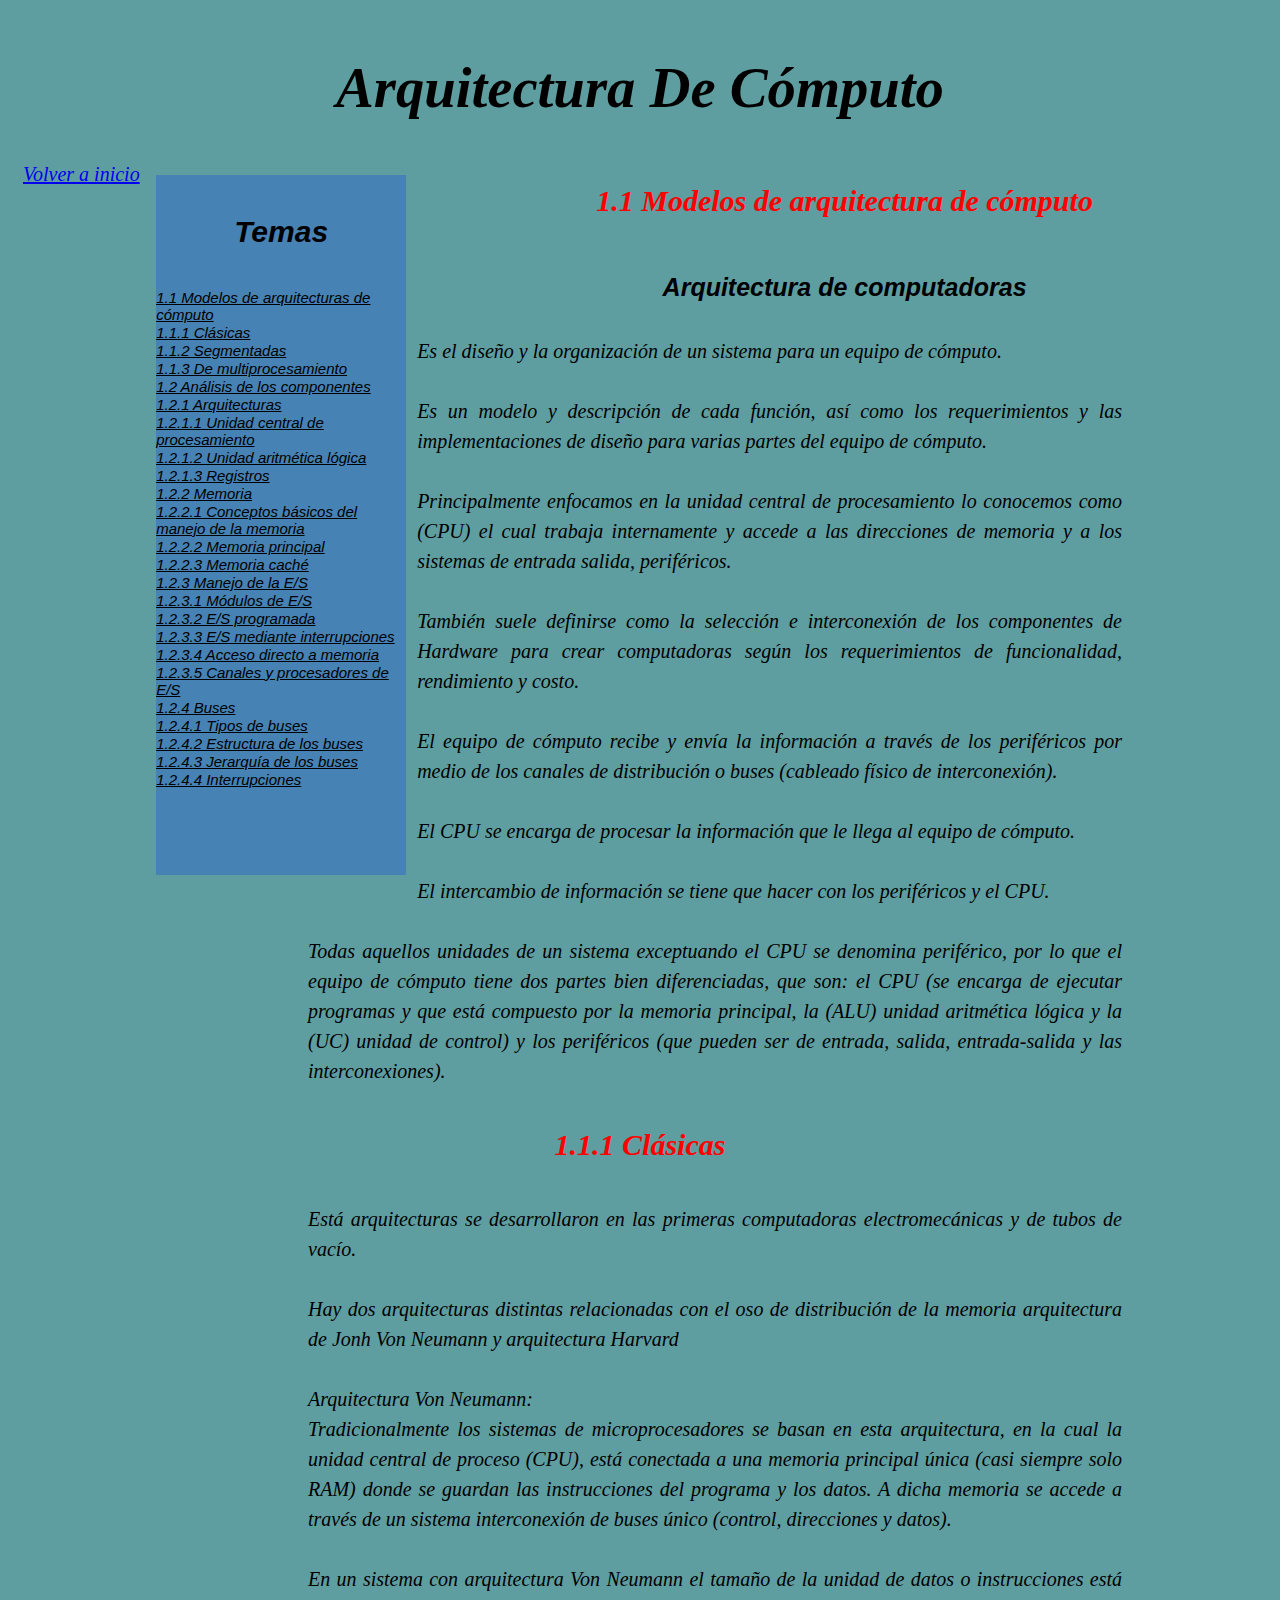
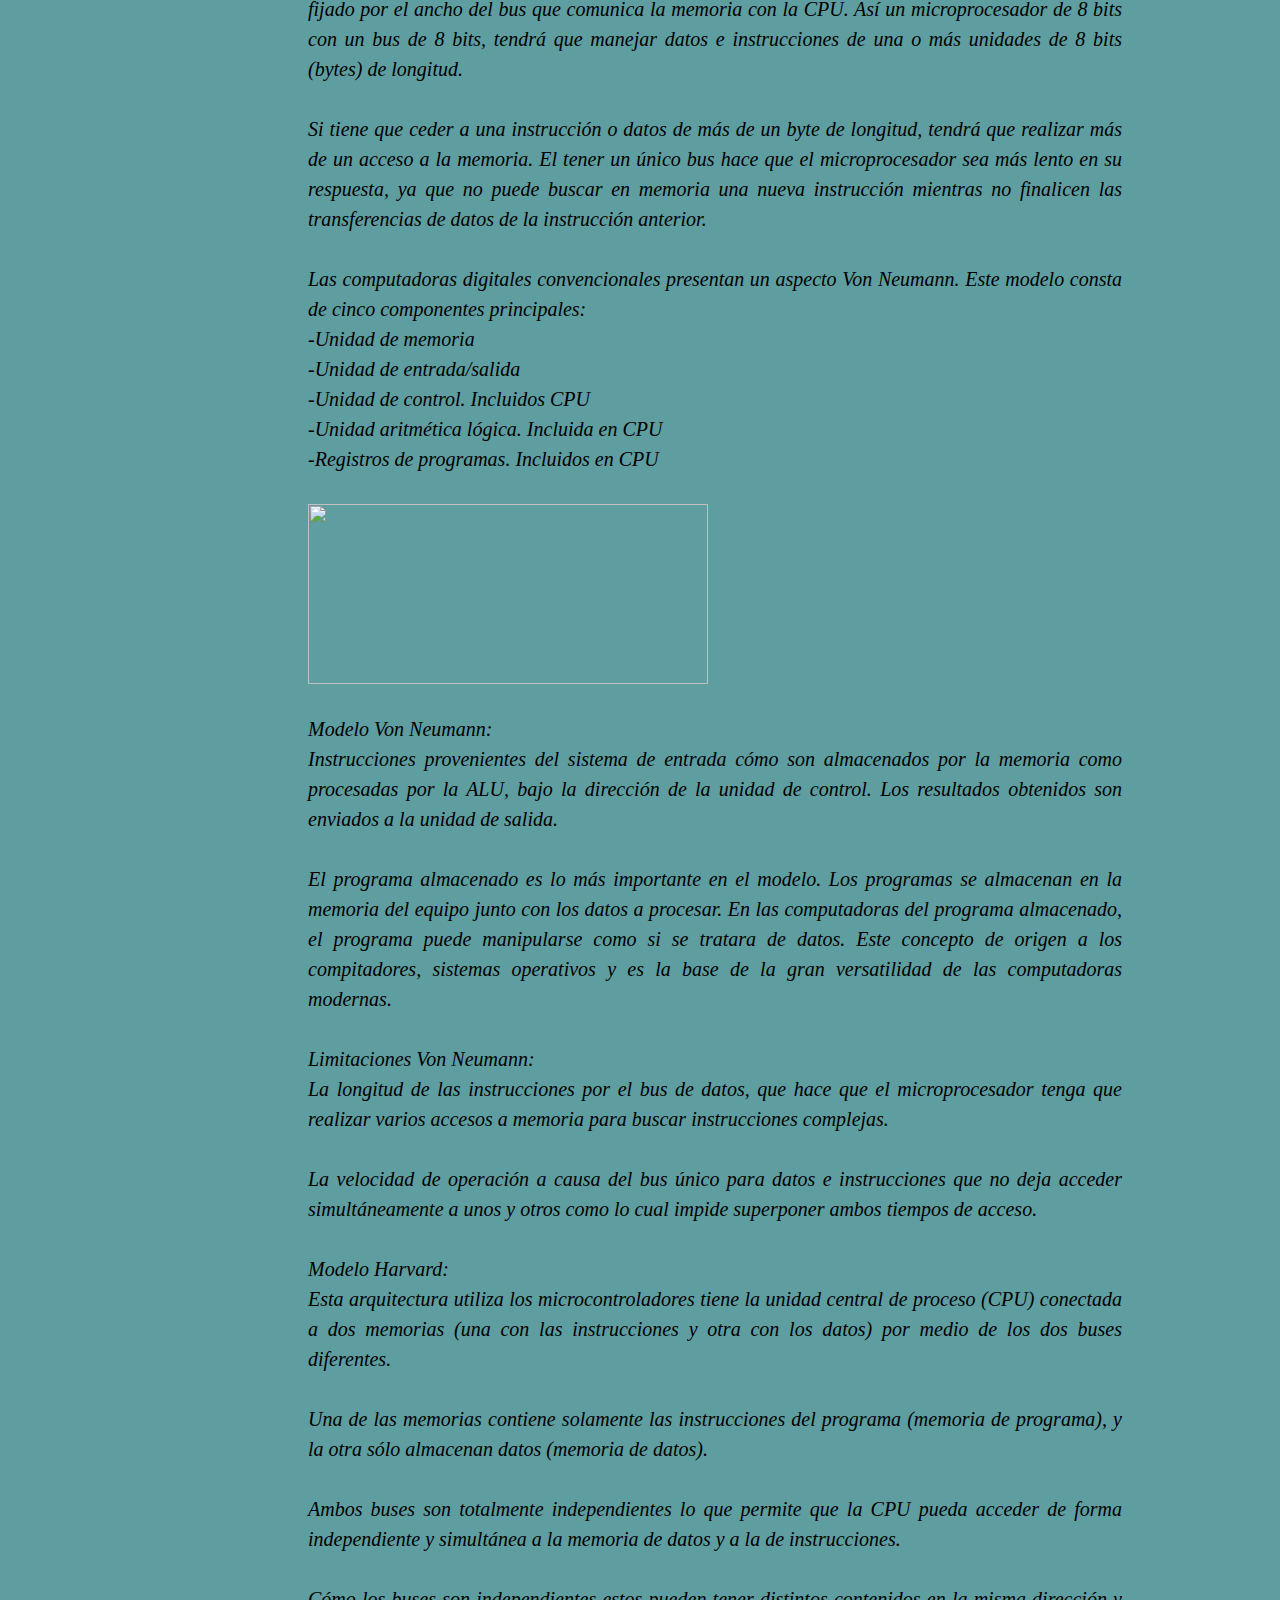
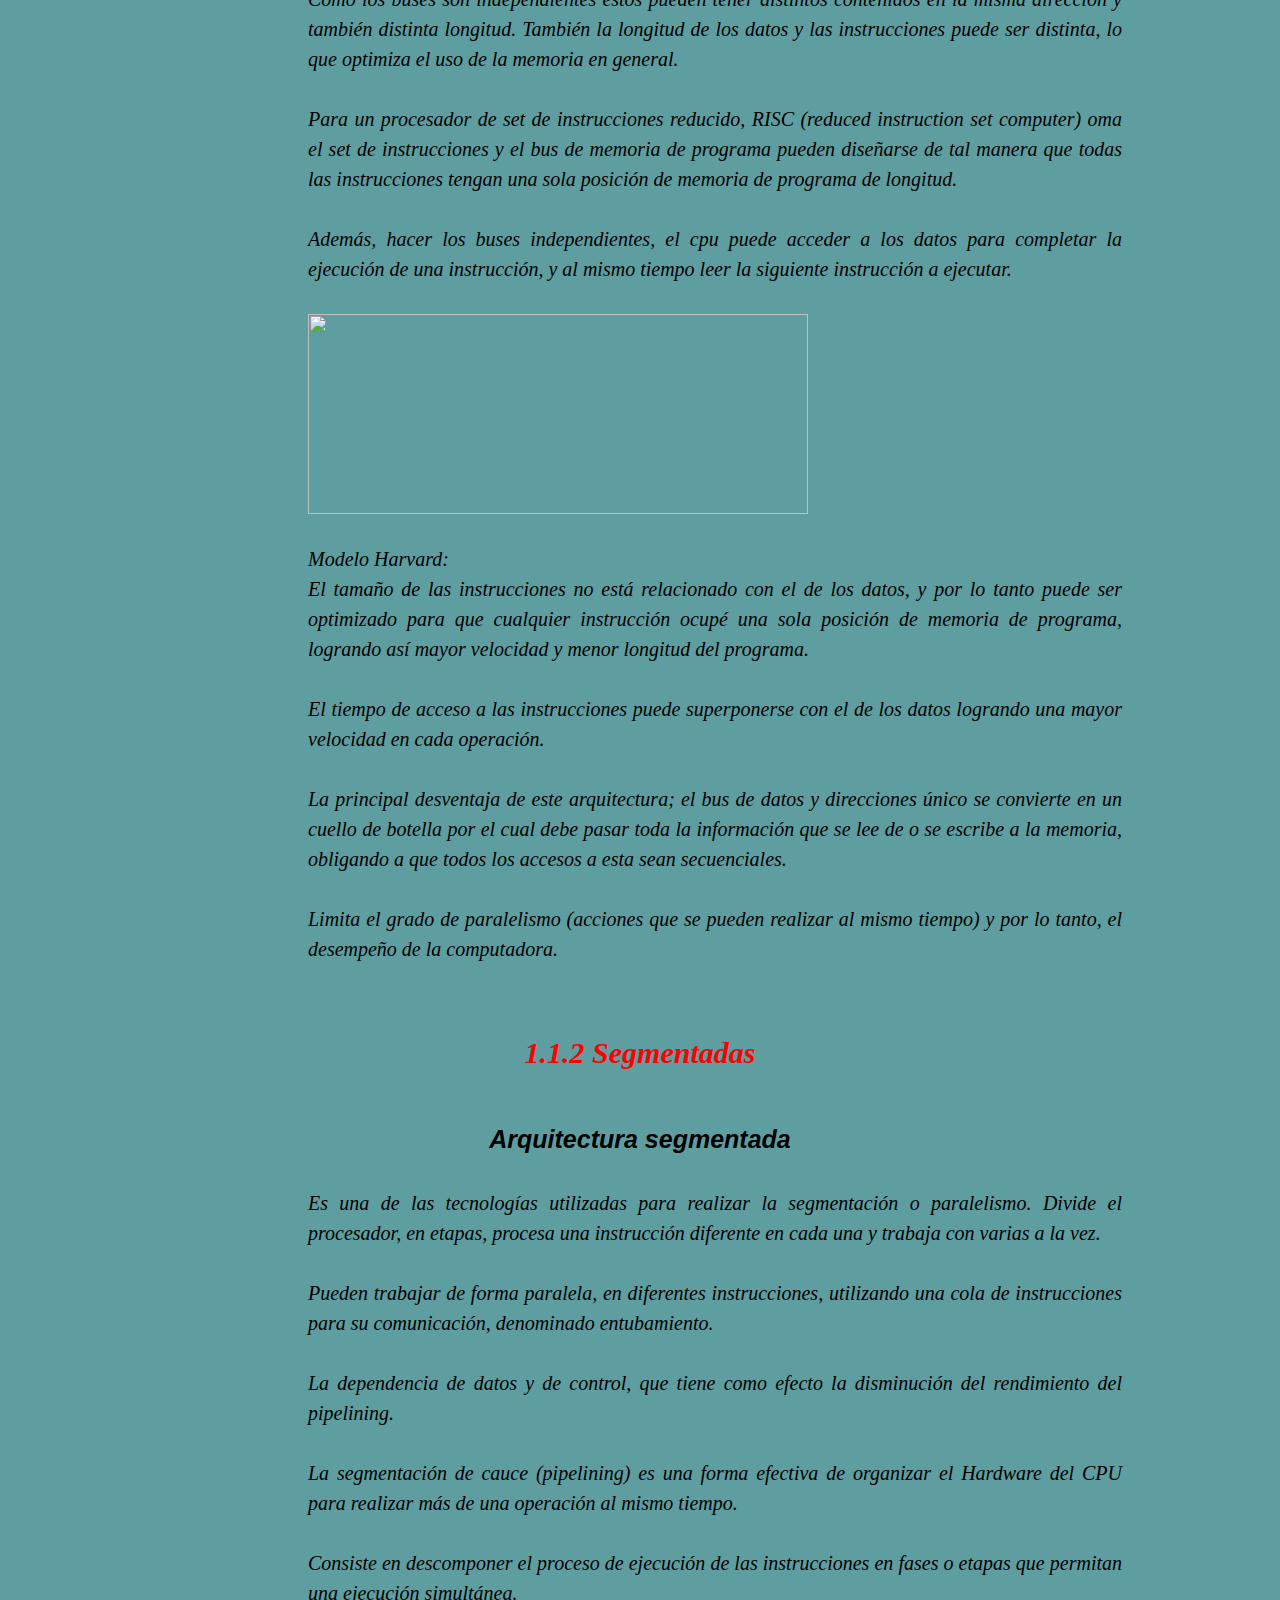
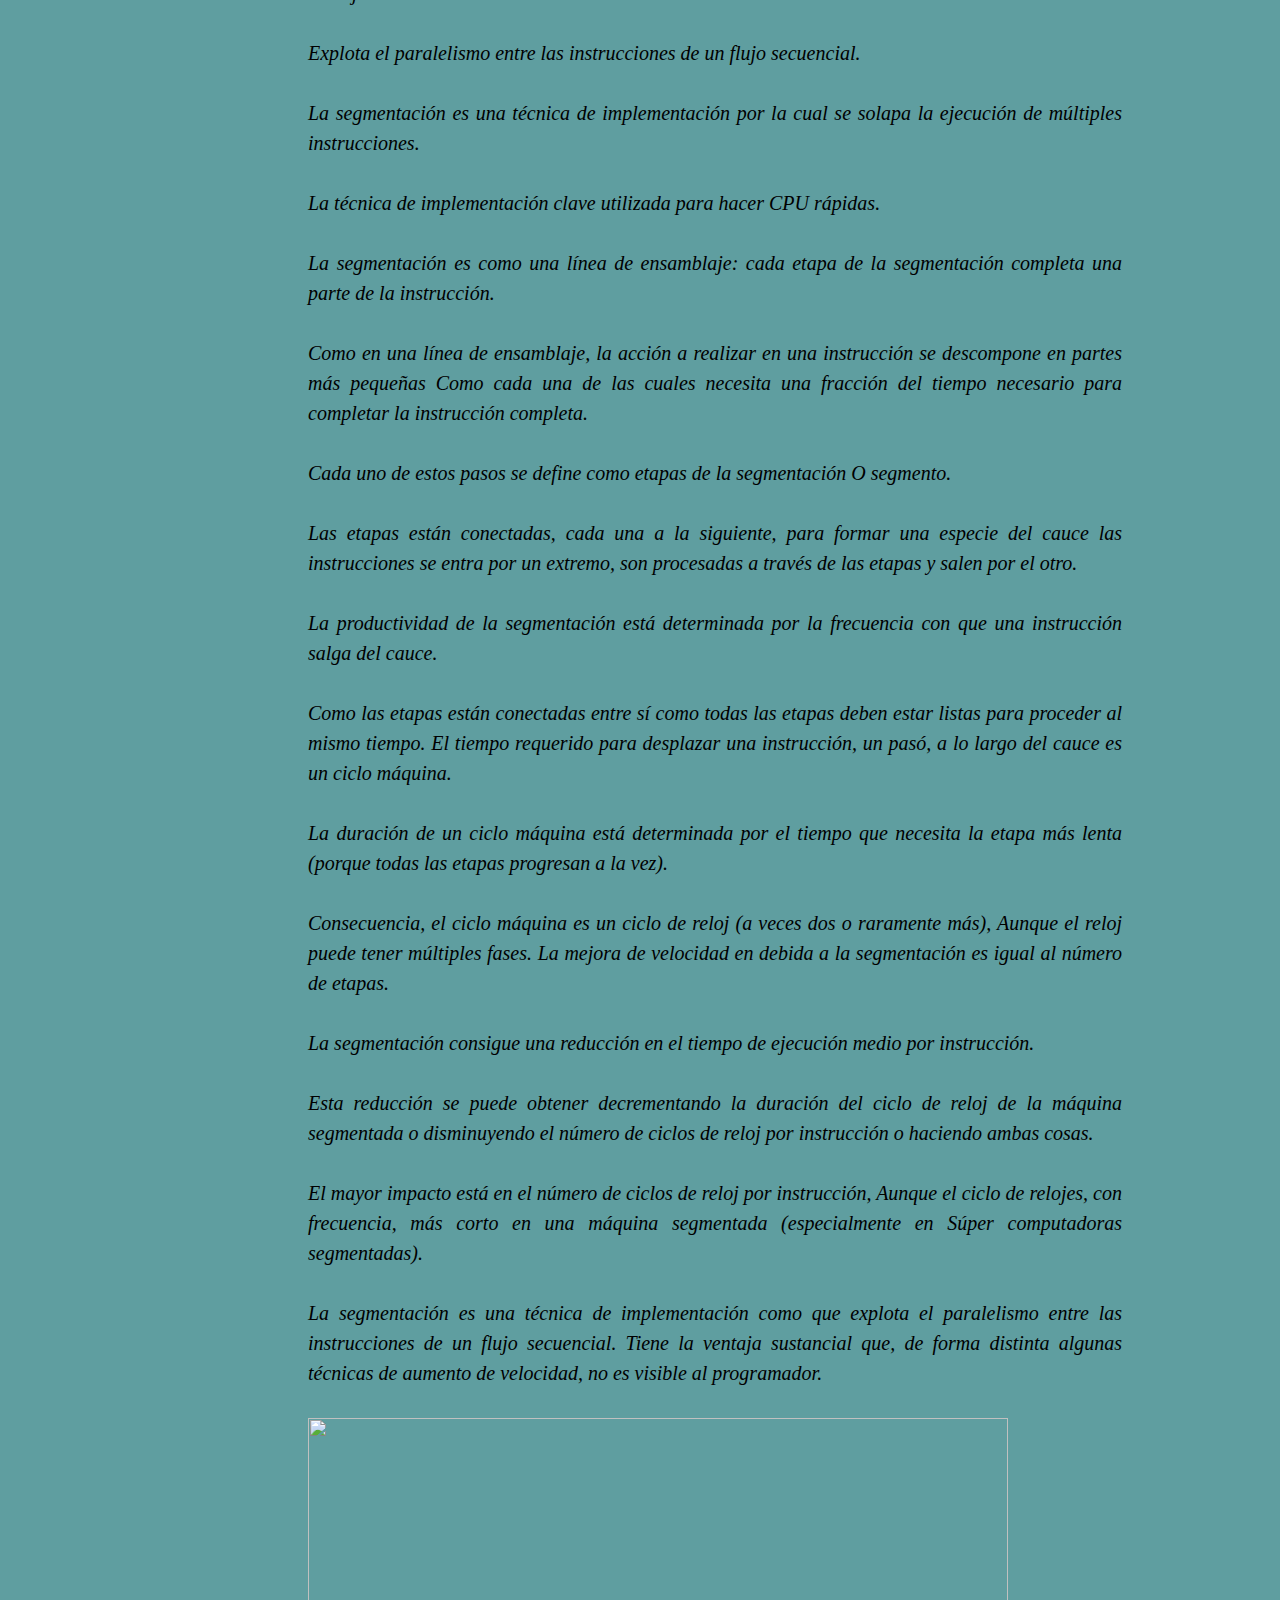
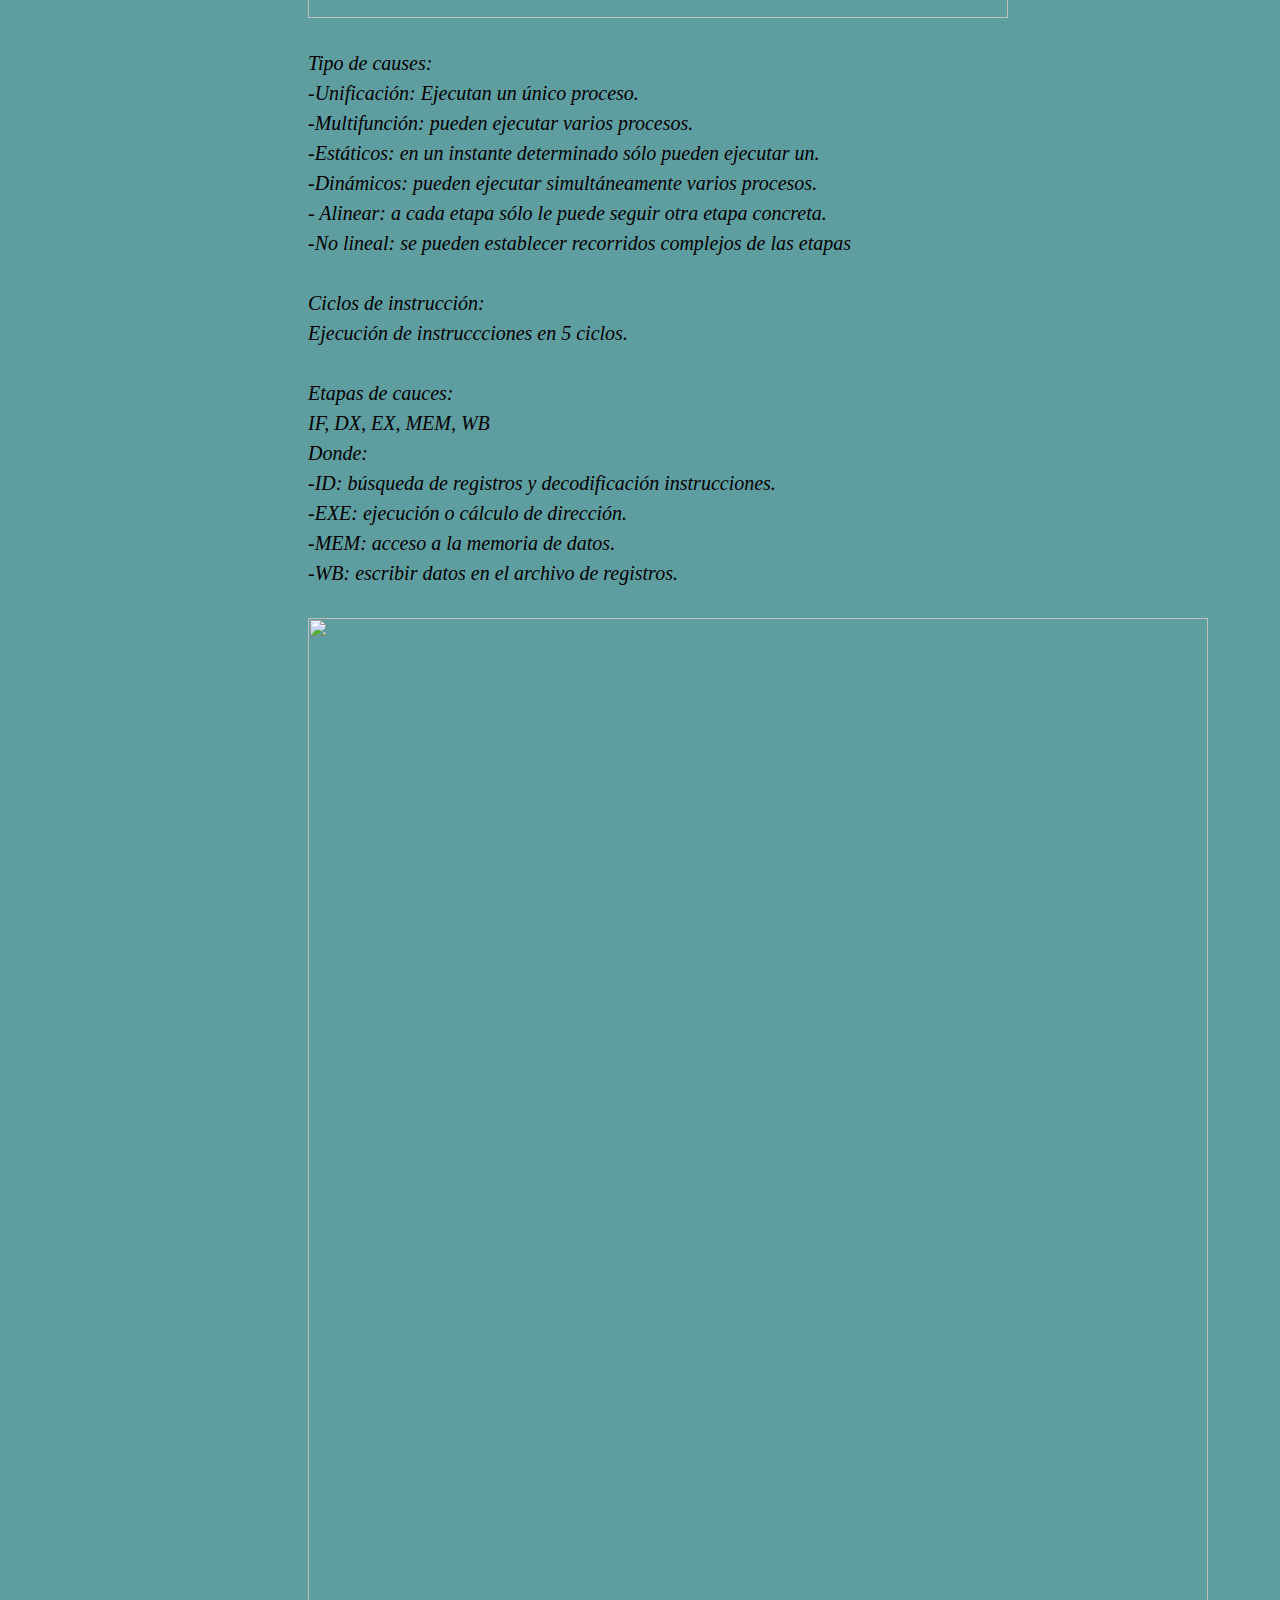
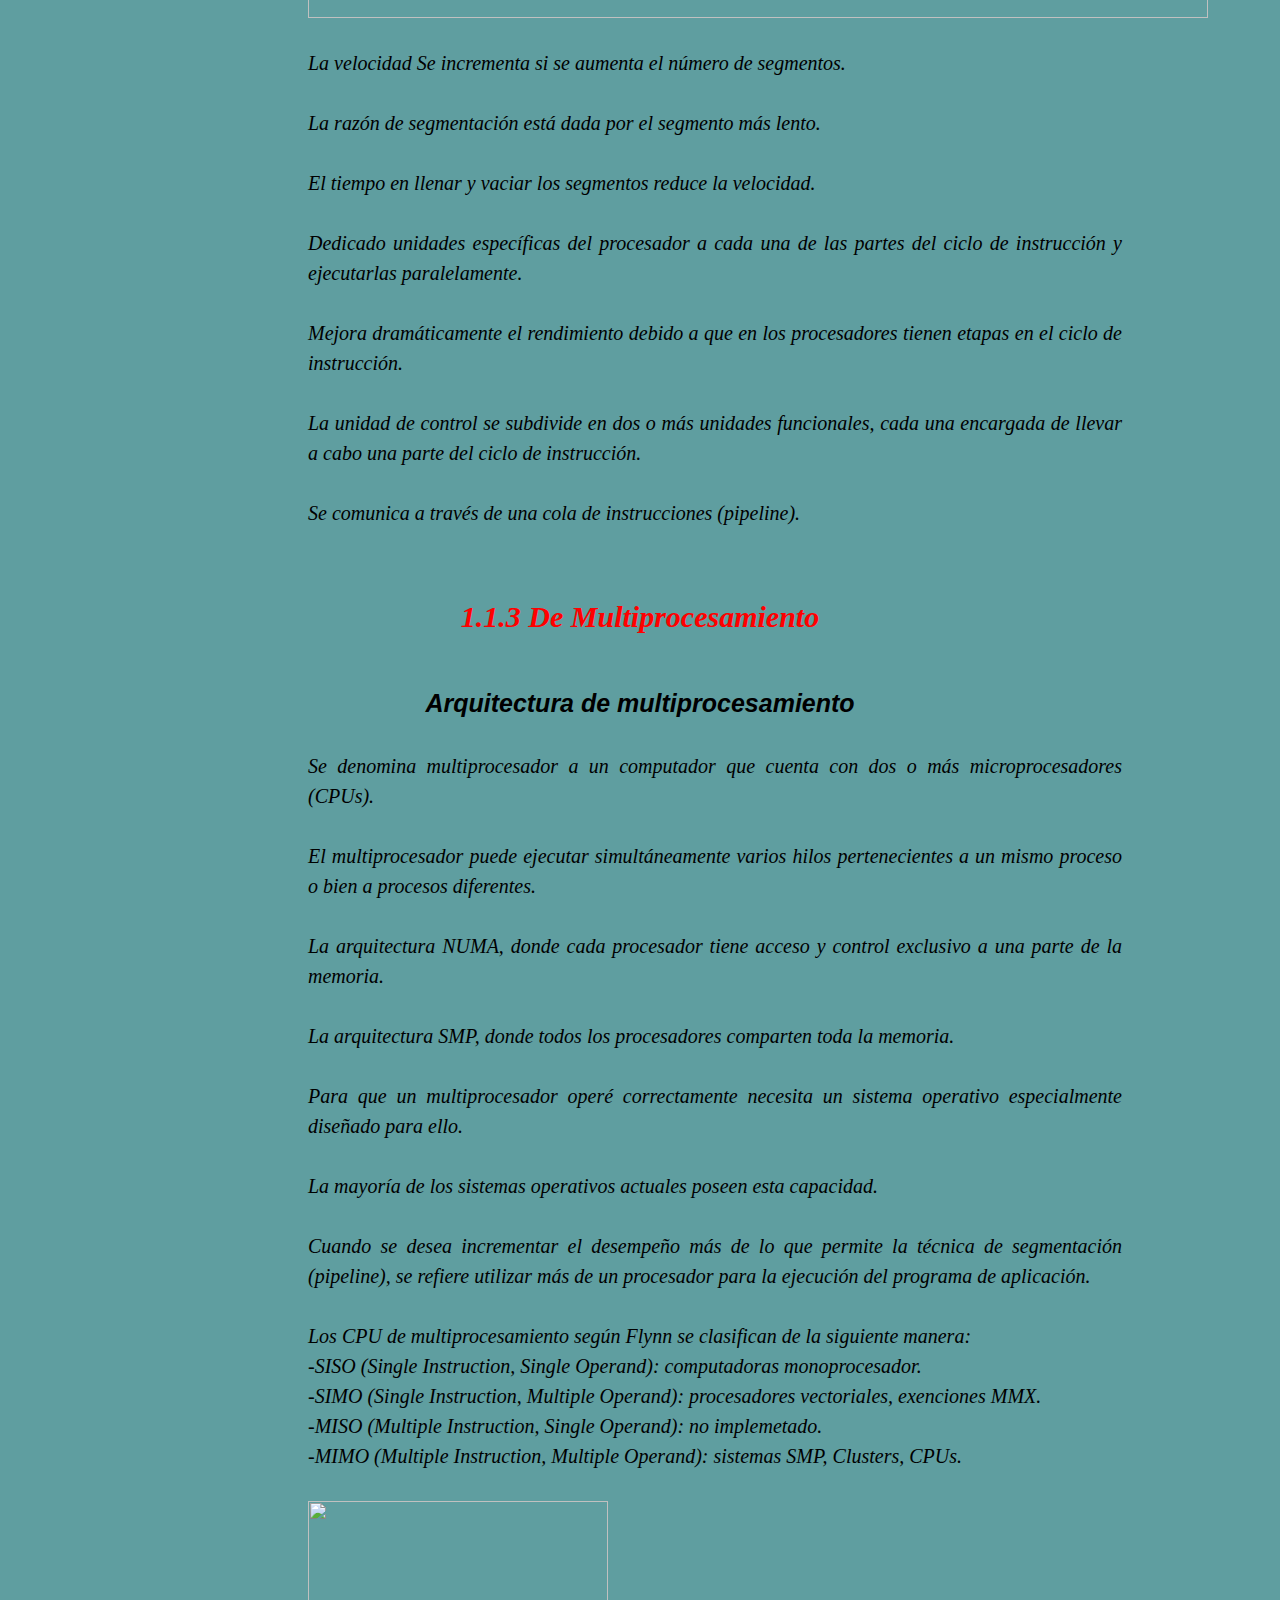
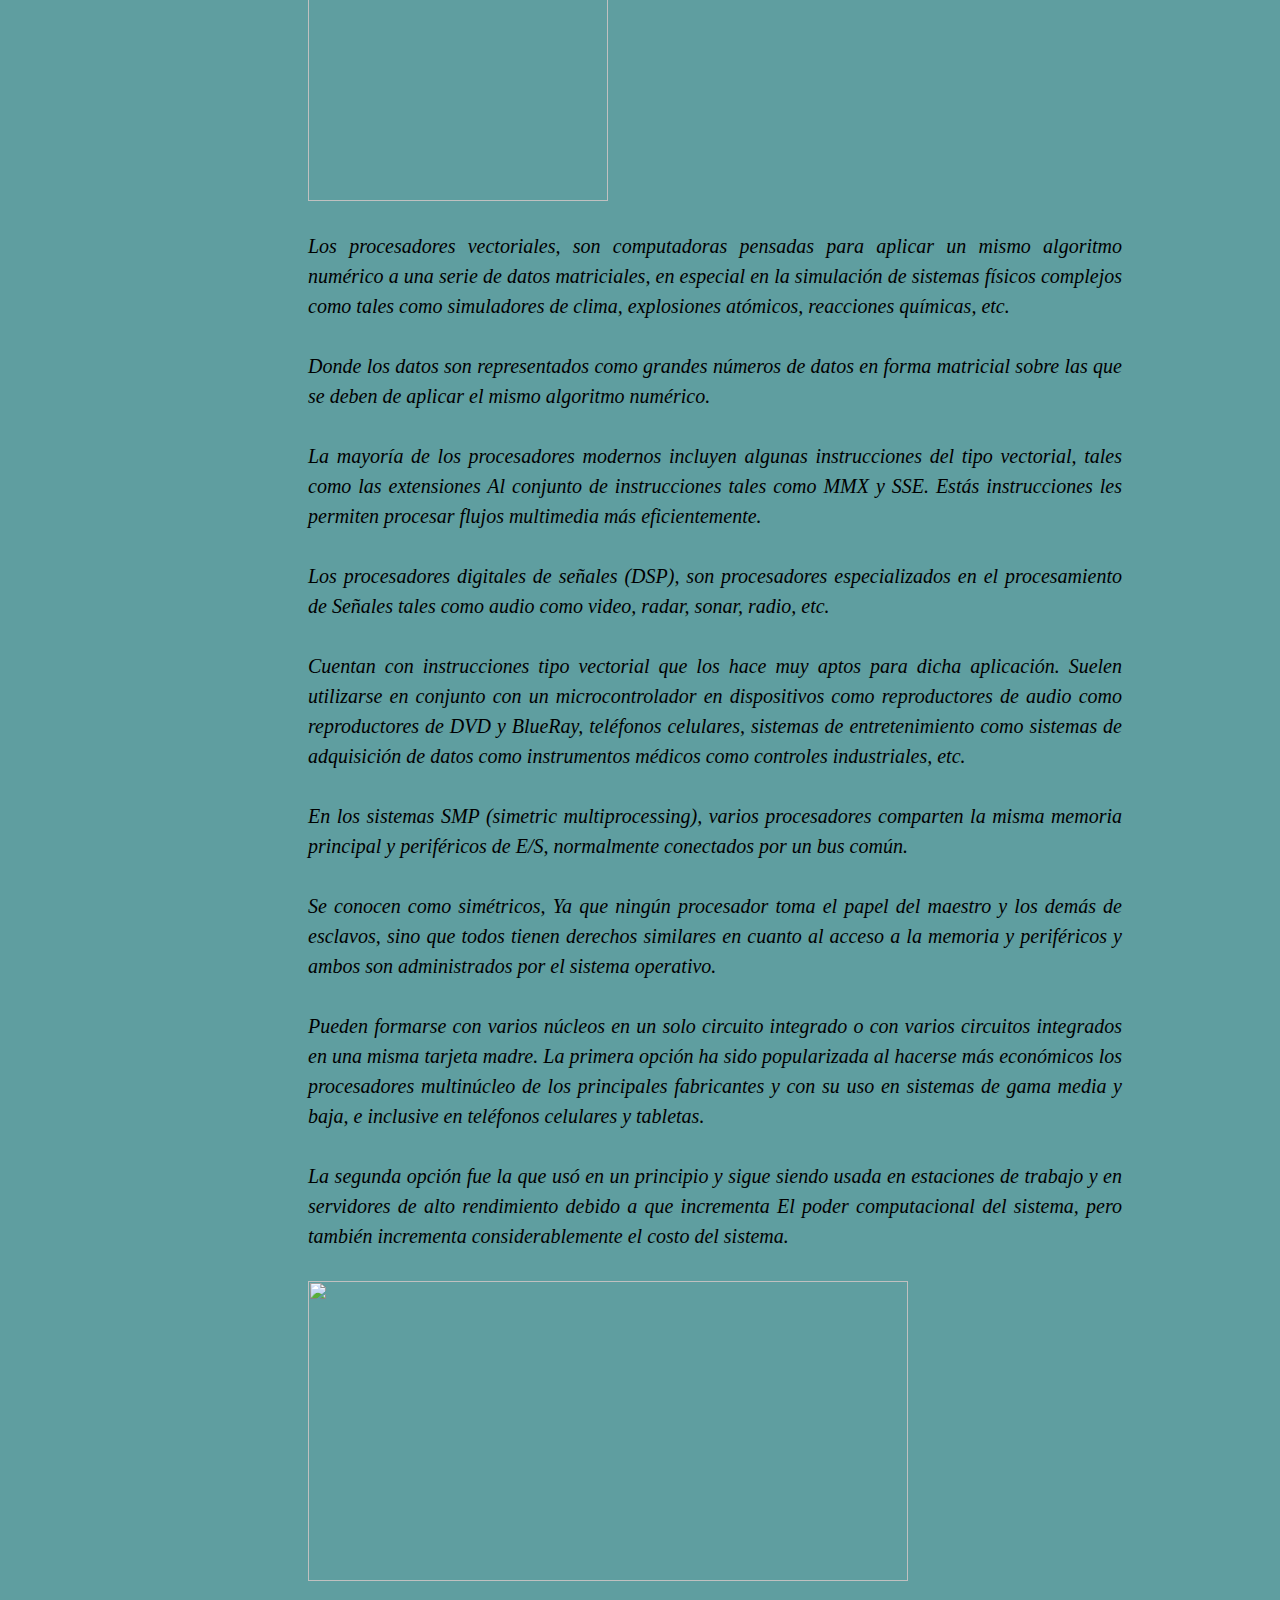
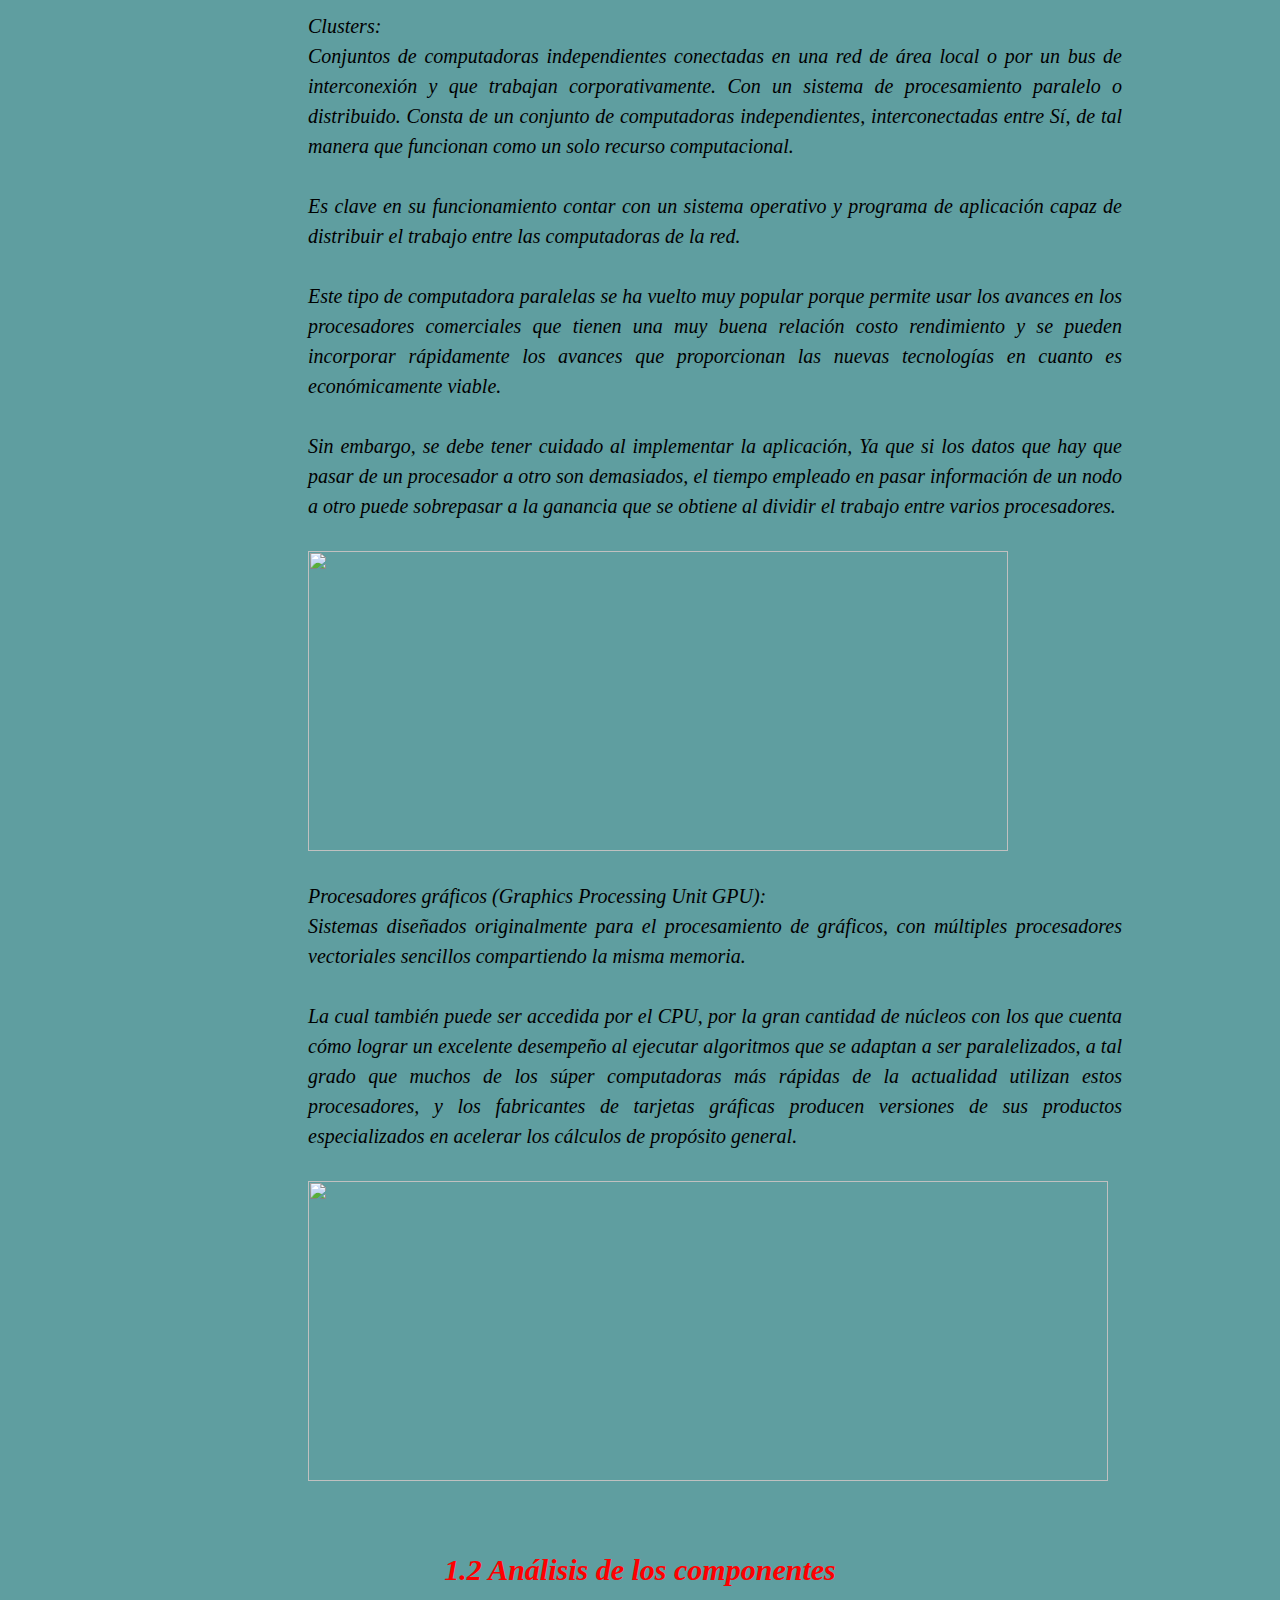
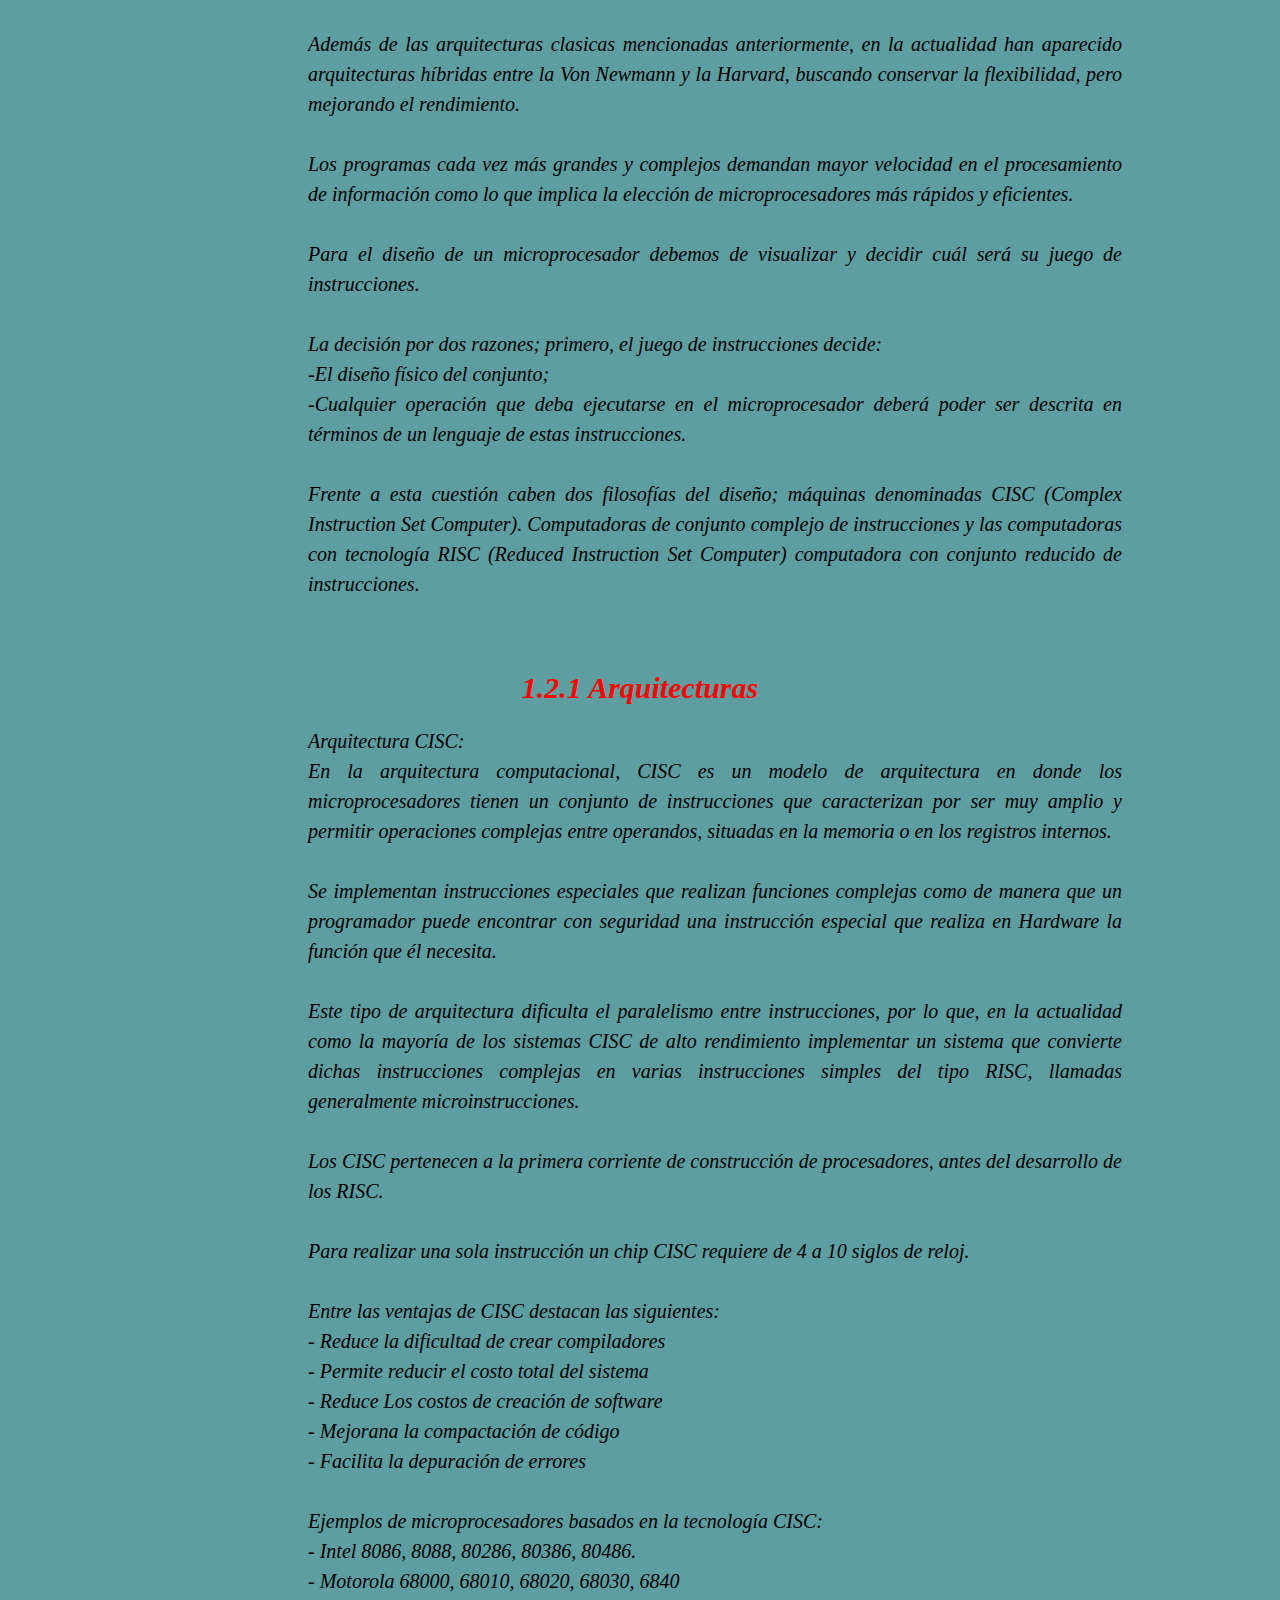
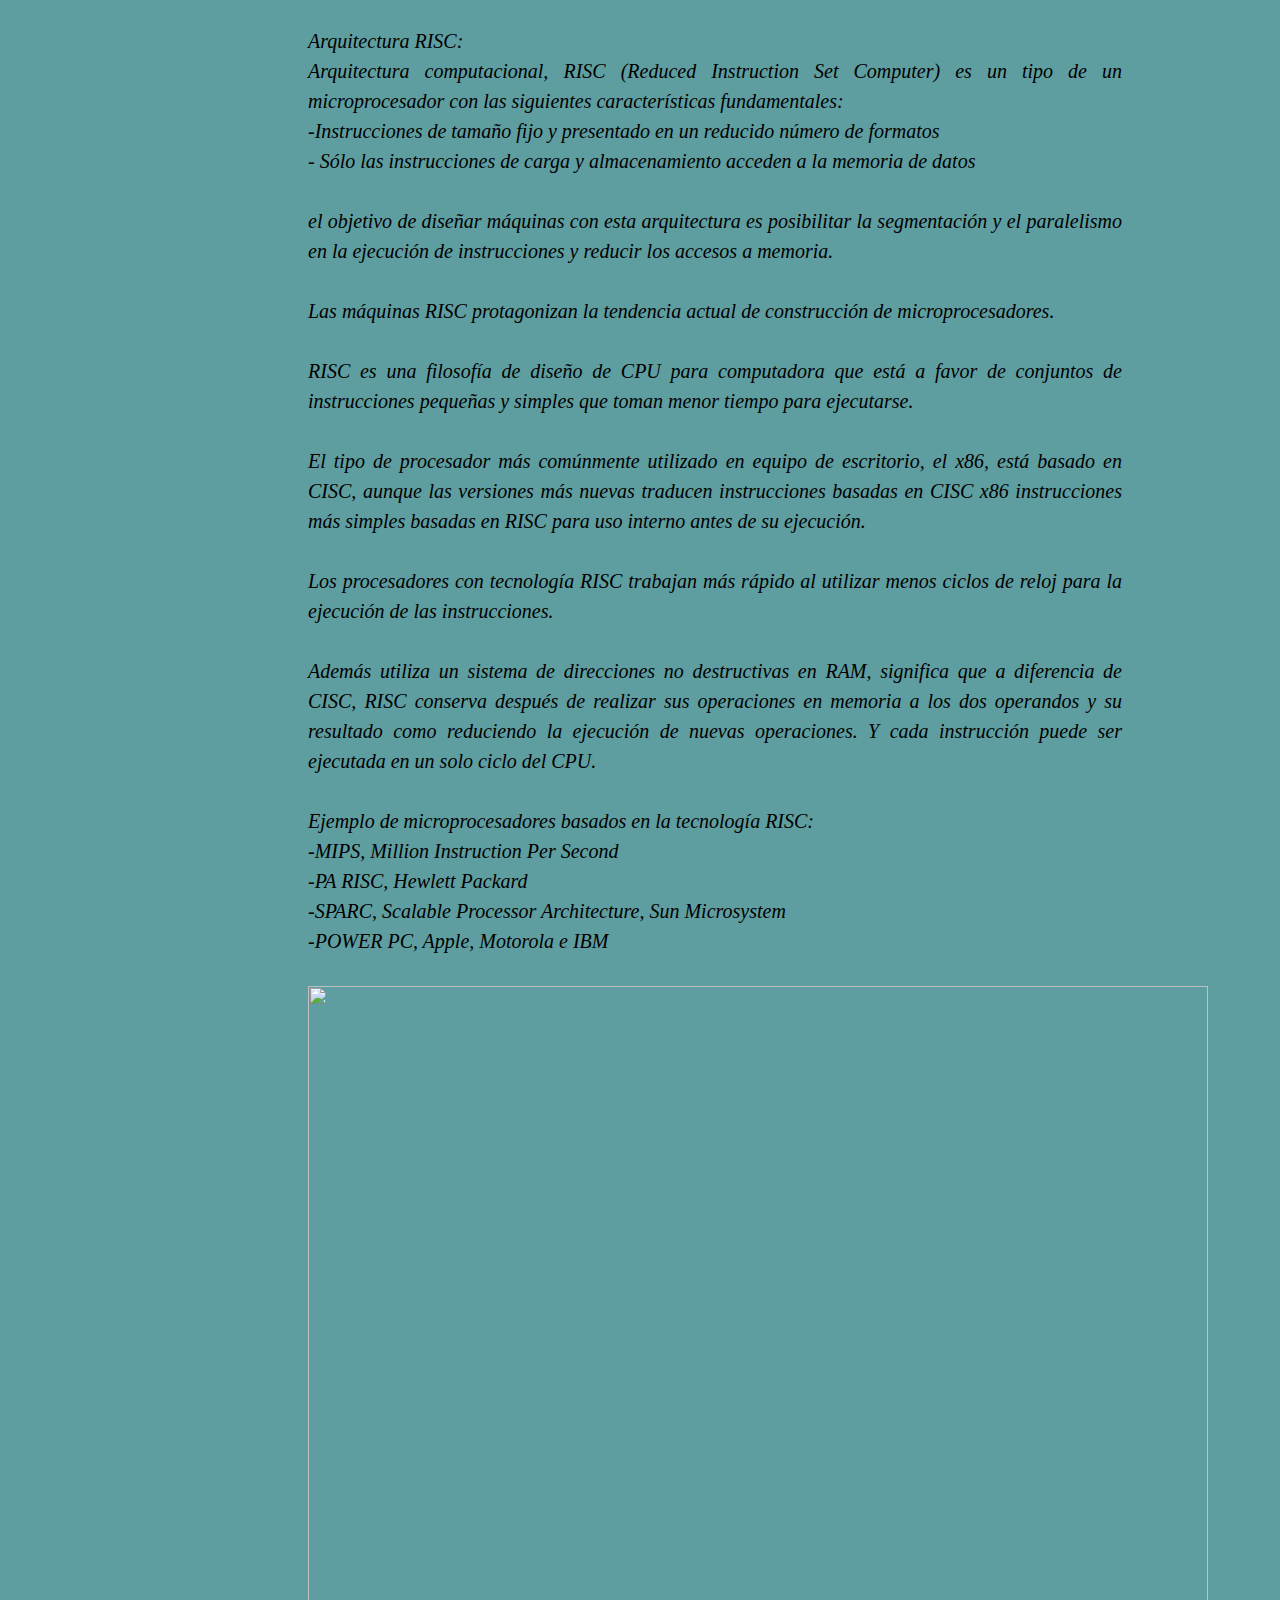
==== unidad 1.html @ 7a1c5918 "Add files via upload" ====
<!DOCTYPE html>
<html>

<head>
    <meta charset="utf-8" />
    <meta name="author" content="Luis Monsivais" />
    <title>Unidad 1: AC </title>
    <link rel="stylesheet" href="estilo.css">
</head>

<body>
    <a name="Inicio">
        <br />
        <br />
        <br />
        <br />
        <br />
        <br />
        <br />
        <br />
        <br />
        <h1 id="title3" style="color: black;">Arquitectura De Cómputo</h1>
       
        <div class="div-inicio">

            <a href="index.html" target="_self"> Volver a inicio</a>
        </div>
        
        <br><br><br><br><br><br>
        
        <div class="div-unidades">
            <h4 style="font-family: Arial, Helvetica, sans-serif; color: black; font-size: 30px; text-align: center;">
                Temas
            </h4>
            <li>
                <a href="#1.1" target="_self" id="title4"> 1.1 Modelos de arquitecturas de cómputo</a>
            </li><br />
            <li>
                <a href="#1.1.1" target="_self" id="title4"> 1.1.1 Clásicas</a>
            </li><br />
            <li>
                <a href="#1.1.2" target="_self" id="title4"> 1.1.2 Segmentadas</a>
            </li><br />
            <li>
                <a href="#1.1.3" target="_self" id="title4"> 1.1.3 De multiprocesamiento</a>
            </li><br />
            <li>
                <a href="#1.2" target="_self" id="title4"> 1.2 Análisis de los componentes</a>
            </li><br />
            <li>
                <a href="#1.2.1" target="_self" id="title4"> 1.2.1 Arquitecturas</a>
            </li><br />
            <li>
                <a href="#1.2.1.1" target="_self" id="title4"> 1.2.1.1 Unidad central de procesamiento</a>
            </li><br />
            <li>
                <a href="#1.2.1.2" target="_self" id="title4"> 1.2.1.2 Unidad aritmética lógica</a>
            </li><br />
            <li>
                <a href="#1.2.1.3" target="_self" id="title4"> 1.2.1.3 Registros</a>
            </li><br />
            <li>
                <a href="#1.2.2" target="_self" id="title4"> 1.2.2 Memoria</a>
            </li><br />
            <li>
                <a href="#1.2.2.1" target="_self" id="title4"> 1.2.2.1 Conceptos básicos del manejo de la memoria</a>
            </li><br />
            <li>
                <a href="#1.2.2.2" target="_self" id="title4"> 1.2.2.2 Memoria principal</a>
            </li><br />
           <li>
                <a href="#1.2.2.3" target="_self" id="title4"> 1.2.2.3 Memoria caché</a>
            </li><br />
            <li>
                <a href="#1.2.3" target="_self" id="title4"> 1.2.3 Manejo de la E/S</a>
            </li><br />
            <li>
                <a href="#1.2.3.1" target="_self" id="title4"> 1.2.3.1 Módulos de E/S</a>
            </li><br />
            <li>
                <a href="#1.2.3.2" target="_self" id="title4"> 1.2.3.2 E/S programada</a>
            </li><br />
            <li>
                <a href="#1.2.3.3" target="_self" id="title4"> 1.2.3.3 E/S mediante interrupciones</a>
            </li><br />
            <li>
                <a href="#1.2.3.4" target="_self" id="title4"> 1.2.3.4 Acceso directo a memoria</a>
            </li><br />
            <li>
                <a href="#1.2.3.5" target="_self" id="title4"> 1.2.3.5 Canales y procesadores de E/S</a>
            </li><br />
            <li>
                <a href="#1.2.4" target="_self" id="title4"> 1.2.4 Buses</a>
            </li><br />
            <li>
                <a href="#1.2.4.1" target="_self" id="title4"> 1.2.4.1 Tipos de buses</a>
            </li><br />
            <li>
                <a href="#1.2.4.2" target="_self" id="title4"> 1.2.4.2 Estructura de los buses</a>
            </li><br />
            <li>
                <a href="#1.2.4.3" target="_self" id="title4"> 1.2.4.3 Jerarquía de los buses</a>
            </li><br />
            <li>
                <a href="#1.2.4.4" target="_self" id="title4"> 1.2.4.4 Interrupciones</a>
            </li><br />
            
        </div>
       
    </a>
    
    <a name="1.1">
        
        <h1 style="font-family: 'Times New Roman', Times, serif; font-size: 30px; color: red; text-align: center;">
            1.1 Modelos de arquitectura de cómputo
        </h1>
        
        <br/>
        <br/>
        
        <h4 style="font-family: Arial; font-size:25px; text-align: center;">  
            <b>  Arquitectura de computadoras </b>
        </h4>
    
        <p style="font-family: cambria; font-size: 20px; text-align: justify;">
            Es el diseño y la organización de un sistema para un equipo de cómputo.
            <br>
            <br>
            Es un modelo y descripción de cada función, así como los requerimientos y las implementaciones de diseño para varias partes del equipo de cómputo.
            <br>
            <br>
            Principalmente enfocamos en la unidad central de procesamiento lo conocemos como (CPU) el cual trabaja internamente y accede a las direcciones de memoria y a los sistemas de entrada salida, periféricos.
            <br>
            <br>
            También suele definirse como la selección e interconexión de los componentes de Hardware para crear computadoras según los requerimientos de funcionalidad, rendimiento y costo.
            <br>
            <br>
            El equipo de cómputo recibe y envía la información a través de los periféricos por medio de los canales de distribución o buses (cableado físico de interconexión).
            <br>
            <br>
            El CPU se encarga de procesar la información que le llega al equipo de cómputo.
            <br>
            <br>
            El intercambio de información se tiene que hacer con los periféricos y el CPU.
            <br>
            <br>
            Todas aquellos unidades de un sistema exceptuando el  CPU se denomina periférico, por lo que el equipo de cómputo tiene dos partes bien diferenciadas, que son: el CPU (se encarga de ejecutar programas y que está compuesto por la memoria principal, la (ALU) unidad aritmética lógica y la (UC)  unidad de control) y los periféricos (que pueden ser de entrada, salida, entrada-salida y las interconexiones).
        </p>
    </a>
        
    <br/>
    <br/>
        
    <a name="1.1.1">
        
        <h1 style="font-family: 'Times New Roman', Times, serif; font-size: 30px; color: red; text-align: center;">
            1.1.1 Clásicas
        </h1><br /><br />
        
        <p style="font-family: cambria; font-size: 20px; text-align: justify;">
            Está arquitecturas se desarrollaron en las primeras computadoras electromecánicas y de tubos de vacío.
            <br>
            <br>
            Hay dos arquitecturas distintas relacionadas con el oso de distribución de la memoria arquitectura de Jonh Von Neumann y arquitectura Harvard
            <br/>
            <br/>
            Arquitectura Von Neumann:
            <br>
            Tradicionalmente los sistemas de microprocesadores se basan en esta arquitectura, en la cual la unidad central de proceso (CPU), está conectada a una memoria principal única (casi siempre solo RAM) donde se guardan las instrucciones del programa y los datos. A dicha memoria se accede a través de un sistema interconexión de buses único (control, direcciones y datos).
            <br>
            <br>
            En un sistema con arquitectura Von Neumann el tamaño de la unidad de datos o instrucciones está fijado por el ancho del bus que comunica la memoria con la CPU. Así un microprocesador de 8 bits con un bus de 8 bits, tendrá que manejar datos e instrucciones de una o más unidades de 8 bits (bytes) de longitud.
            <br>
            <br>
            Si tiene que ceder a una instrucción o datos de más de un byte de longitud, tendrá que realizar más de un acceso a la memoria. El tener un único bus hace que el microprocesador sea más lento en su respuesta, ya que no puede buscar en memoria una nueva instrucción mientras no finalicen las transferencias de datos de la instrucción anterior.
            <br>
            <br>
            Las computadoras digitales convencionales presentan un aspecto Von Neumann. Este modelo consta de cinco componentes principales:
            <br>
            -Unidad de memoria
            <br>
            -Unidad de entrada/salida
            <br>
            -Unidad de control. Incluidos CPU
            <br>
            -Unidad aritmética lógica. Incluida en CPU
            <br>
            -Registros de programas. Incluidos en CPU
            <br>
            <br>
            
            <img src="C:\Users\Luis Monsivais\Desktop\Programacion\ArquitecturaComputadoras\Proyecto\imagenes/ArqVonNewmann.jpg"
            width="400"
            height="180"
            align="center">
            
            <br/>
            <br/>
            Modelo Von Neumann:
            <br>
            Instrucciones provenientes del sistema de entrada cómo son almacenados por la memoria como procesadas por la ALU, bajo la dirección de la unidad de control. Los resultados obtenidos son enviados a la unidad de salida.
            <br>
            <br>
            El programa almacenado es lo más importante en el modelo. Los programas se almacenan en la memoria del equipo junto con los datos a procesar. En las computadoras del programa almacenado, el programa puede manipularse como si se tratara de datos. Este concepto de origen a los compitadores, sistemas operativos y es la base de la gran versatilidad de las computadoras modernas.
            <br/>
            <br/>
            Limitaciones Von Neumann:
            <br>
            La longitud de las instrucciones por el bus de datos, que hace que el microprocesador tenga que realizar varios accesos a memoria para buscar instrucciones complejas.
            <br>
            <br>
            La velocidad de operación a causa del bus único para datos e instrucciones que no deja acceder simultáneamente a unos y otros como lo cual impide superponer ambos tiempos de acceso.
            <br/>
            <br/>
            Modelo Harvard:
            <br>
            Esta arquitectura utiliza los microcontroladores tiene la unidad central de proceso (CPU) conectada a dos memorias (una con las instrucciones y otra con los datos) por medio de los dos buses diferentes.
            <br>
            <br>
            Una de las memorias contiene solamente las instrucciones del programa (memoria de programa), y la otra sólo almacenan datos (memoria de datos).
            <br>
            <br>
            Ambos buses son totalmente independientes lo que permite que la CPU pueda acceder de forma independiente y simultánea a la memoria de datos y a la de instrucciones.
            <br>
            <br>
            Cómo los buses son independientes estos pueden tener distintos contenidos en la misma dirección y también distinta longitud. También la longitud de los datos y las instrucciones puede ser distinta, lo que optimiza el uso de la memoria en general.
            <br>
            <br>
            Para un procesador de set de instrucciones reducido, RISC (reduced instruction set computer) oma el set de instrucciones y el bus de memoria de programa pueden diseñarse de tal manera que todas las instrucciones tengan una sola posición de memoria de programa de longitud.
            <br>
            <br>
            Además, hacer los buses independientes, el cpu puede acceder a los datos para completar la ejecución de una instrucción, y al mismo tiempo leer la siguiente instrucción a ejecutar.
            <br/>
            <br/>
            
            <img src="C:\Users\Luis Monsivais\Desktop\Programacion\ArquitecturaComputadoras\Proyecto\imagenes/ArqHarvard.jpg"
            width="500"
            height="200"
            align="center">
            
            <br>
            <br>    
            Modelo Harvard:
            <br>
            El tamaño de las instrucciones no está relacionado con el de los datos, y por lo tanto puede ser optimizado para que cualquier instrucción ocupé una sola posición de memoria de programa, logrando así mayor velocidad y menor longitud del programa.
            <br>
            <br>
            El tiempo de acceso a las instrucciones puede superponerse con el de los datos logrando una mayor velocidad en cada operación.
            <br>
            <br>
            La principal desventaja de este arquitectura; el bus de datos y direcciones único se convierte en un cuello de botella por el cual debe pasar toda la información que se lee de o se escribe a la memoria, obligando a que todos los accesos a esta sean secuenciales.
            <br>
            <br>
            Limita el grado de paralelismo (acciones que se pueden realizar al mismo tiempo) y por lo tanto, el desempeño de la computadora.
            <br/>
            <br/>
        </p>
    </a>
        
    <br/>
    <br/>

    <a name="1.1.2">
        <h1 style="font-family: 'Times New Roman', Times, serif; font-size: 30px; color: red; text-align: center;">
            1.1.2 Segmentadas
        </h1>
        
        <br/>
        <br/>
        
        <h4 style="font-family: Arial; font-size:25px; text-align: center;">  
            <b>  Arquitectura segmentada </b>
        </h4>
        
        <p style="font-family: cambria; font-size: 20px; text-align: justify;">
            Es una de las tecnologías utilizadas para realizar la segmentación o paralelismo. Divide el procesador, en etapas, procesa una instrucción diferente en cada una y trabaja con varias a la vez.
            <br>
            <br>
            Pueden trabajar de forma paralela, en diferentes instrucciones, utilizando una cola de instrucciones para su comunicación, denominado entubamiento.
            <br>
            <br>
            La dependencia de datos y de control, que tiene como efecto la disminución del rendimiento del pipelining.
            <br>
            <br>
            La segmentación de cauce (pipelining) es una forma efectiva de organizar el Hardware del CPU para realizar más de una operación al mismo tiempo.
            <br>
            <br>
            Consiste en descomponer el proceso de ejecución de las instrucciones en fases o etapas que permitan una ejecución simultánea.
            <br>
            <br>
            Explota el paralelismo entre las instrucciones de un flujo secuencial.
            <br>
            <br>
            La segmentación es una técnica de implementación por la cual se solapa la ejecución de múltiples instrucciones.
            <br>
            <br>
            La técnica de implementación clave utilizada para hacer CPU rápidas.
            <br>
            <br>
            La segmentación es como una línea de ensamblaje: cada etapa de la segmentación completa una parte de la instrucción.
            <br>
            <br>
            Como en una línea de ensamblaje, la acción a realizar en una instrucción se descompone en partes más pequeñas Como cada una de las cuales necesita una fracción del tiempo necesario para completar la instrucción completa.
            <br>
            <br>
            Cada uno de estos pasos se define como etapas de la segmentación O segmento.
            <br>
            <br>
            Las etapas están conectadas, cada una a la siguiente, para formar una especie del cauce las instrucciones se entra por un extremo, son procesadas a través de las etapas y salen por el otro.
            <br>
            <br>
            La productividad de la segmentación está determinada por la frecuencia con que una instrucción salga del cauce.
            <br>
            <br>
            Como las etapas están conectadas entre sí como todas las etapas deben estar listas para proceder al mismo tiempo. El tiempo requerido para desplazar una instrucción, un pasó, a lo largo del cauce es un ciclo máquina.
            <br>
            <br>
            La duración de un ciclo máquina está determinada por el tiempo que necesita la etapa más lenta (porque todas las etapas progresan a la vez).
            <br>
            <br>
            Consecuencia, el ciclo máquina es un ciclo de reloj (a veces dos o raramente más), Aunque el reloj puede tener múltiples fases. La mejora de velocidad en debida a la segmentación es igual al número de etapas.
            <br>
            <br>
            La segmentación consigue una reducción en el tiempo de ejecución medio por instrucción.
            <br>
            <br>
            Esta reducción se puede obtener decrementando la duración del ciclo de reloj de la máquina segmentada o disminuyendo el número de ciclos de reloj por instrucción o haciendo ambas cosas.
            <br>
            <br>
            El mayor impacto está en el número de ciclos de reloj por instrucción, Aunque el ciclo de relojes, con frecuencia, más corto en una máquina segmentada (especialmente en Súper computadoras segmentadas).
            <br>
            <br>
            La segmentación es una técnica de implementación como que explota el paralelismo entre las instrucciones de un flujo secuencial. Tiene la ventaja sustancial que, de forma distinta algunas técnicas de aumento de velocidad, no es visible al programador.
            <br>
            <br>
            
            <img src="C:\Users\Luis Monsivais\Desktop\Programacion\ArquitecturaComputadoras\Proyecto\imagenes/Segmentacion.jpg"
            width="700"
            height="200"
            align="center">
            
            <br>
            <br>
            Tipo de causes:
            <br>
            -Unificación: Ejecutan un único proceso.
            <br>
            -Multifunción: pueden ejecutar varios procesos.
            <br>
            -Estáticos: en un instante determinado sólo pueden ejecutar un.
            <br>
            -Dinámicos: pueden ejecutar simultáneamente varios procesos.
            <br>
            - Alinear: a cada etapa sólo le puede seguir otra etapa concreta.
            <br>
            -No lineal: se pueden establecer recorridos complejos de las etapas
            <br>
            <br>
            Ciclos de instrucción:
            <br>
            Ejecución de instruccciones en 5 ciclos.
            <br>
            <br>
            Etapas de cauces:
            <br>
            IF, DX, EX, MEM, WB
            <br>
            Donde:
            <br>
            -ID: búsqueda de registros y decodificación instrucciones.
            <br>
            -EXE: ejecución o cálculo de dirección.
            <br>
            -MEM: acceso a la memoria de datos.
            <br>
            -WB: escribir datos en el archivo de registros.
            <br>
            <br>
            
            <img src="C:\Users\Luis Monsivais\Desktop\Programacion\ArquitecturaComputadoras\Proyecto\imagenes/EtapasSegmentacion.jpg"
            width="900"
            height="1000"
            align="center">
            
            <br>
            <br>
            La velocidad Se incrementa si se aumenta el número de segmentos.
            <br>
            <br>
            La razón de segmentación está dada por el segmento más lento.
            <br>
            <br>
            El tiempo en llenar y vaciar los segmentos reduce la velocidad.
            <br>
            <br>
            Dedicado unidades específicas del procesador a cada una de las partes del ciclo de instrucción y ejecutarlas paralelamente.
            <br>
            <br>
            Mejora dramáticamente el rendimiento debido a que en los procesadores tienen etapas en el ciclo de instrucción.
            <br>
            <br>
            La unidad de control se subdivide en dos o más unidades funcionales, cada una encargada de llevar a cabo una parte del ciclo de instrucción.
            <br>
            <br>
            Se comunica a través de una cola de instrucciones (pipeline).
            <br>
            <br>
            
        </p>
    </a>
        
    <br/>
    <br/>
    <a name="1.1.3">
        <h1 style="font-family: 'Times New Roman', Times, serif; font-size: 30px; color: red; text-align: center;">
            1.1.3 De Multiprocesamiento
        </h1>
        
        <br/>
        <br/>
        
        <h4 style="font-family: Arial; font-size:25px; text-align: center;">  
            <b>  Arquitectura de multiprocesamiento </b>
        </h4>
        
        <p style="font-family: cambria; font-size: 20px; text-align: justify;">
            Se denomina multiprocesador a un computador que cuenta con dos o más microprocesadores (CPUs).
            <br>
            <br>
            El multiprocesador puede ejecutar simultáneamente varios hilos pertenecientes a un mismo proceso o bien a procesos diferentes.
            <br>
            <br>
            La arquitectura NUMA, donde cada procesador tiene acceso y control exclusivo a una parte de la memoria. 
            <br>
            <br>
            La arquitectura SMP, donde todos los procesadores comparten toda la memoria.
            <br>
            <br>
            Para que un multiprocesador operé correctamente necesita un sistema operativo especialmente diseñado para ello.
            <br>
            <br>
            La mayoría de los sistemas operativos actuales poseen esta capacidad. 
            <br>
            <br>
            Cuando se desea incrementar el desempeño más de lo que permite la técnica de segmentación (pipeline), se refiere utilizar más de un procesador para la ejecución del programa de aplicación.
            <br>
            <br>
            Los CPU de multiprocesamiento según Flynn se clasifican de la siguiente manera:
            <br>
            -SISO (Single Instruction, Single Operand): computadoras monoprocesador.
            <br>
            -SIMO (Single Instruction, Multiple Operand): procesadores vectoriales, exenciones MMX.
            <br>
            -MISO (Multiple Instruction, Single Operand): no implemetado.
            <br>
            -MIMO (Multiple Instruction, Multiple Operand): sistemas SMP, Clusters, CPUs.
            <br>
            <br>
            
            <img src="C:\Users\Luis Monsivais\Desktop\Programacion\ArquitecturaComputadoras\Proyecto\imagenes/ClasificacionCPU.jpg"
            width="300"
            height="300"
            align="center">
            
            <br>
            <br>
            Los procesadores vectoriales, son computadoras pensadas para aplicar un mismo algoritmo numérico a una serie de datos matriciales, en especial en la simulación de sistemas físicos complejos como tales como simuladores de clima, explosiones atómicos, reacciones químicas, etc.
            <br>
            <br>
            Donde los datos son representados como grandes números de datos en forma matricial sobre las que se deben de aplicar el mismo algoritmo numérico.
            <br>
            <br>
            La mayoría de los procesadores modernos incluyen algunas instrucciones del tipo vectorial, tales como las extensiones Al conjunto de instrucciones tales como MMX y SSE.  Estás instrucciones les permiten procesar flujos multimedia más eficientemente.
            <br>
            <br>
            Los procesadores digitales de señales (DSP),  son procesadores especializados en el procesamiento de Señales tales como audio como video, radar, sonar, radio, etc.
            <br>
            <br>
            Cuentan con instrucciones tipo vectorial que los hace muy aptos para dicha aplicación. Suelen utilizarse en conjunto con un microcontrolador en dispositivos como reproductores de audio como reproductores de DVD y BlueRay, teléfonos celulares, sistemas de entretenimiento como sistemas de adquisición de datos como instrumentos médicos como controles industriales, etc.
            <br>
            <br>           
            En los sistemas SMP (simetric multiprocessing), varios procesadores comparten la misma memoria principal y periféricos de E/S, normalmente conectados por un bus común.
            <br>
            <br>
            Se conocen como simétricos, Ya que ningún procesador toma el papel del maestro y los demás de esclavos, sino que todos tienen derechos similares en cuanto al acceso a la memoria y periféricos y ambos son administrados por el sistema operativo.
            <br>
            <br>
            Pueden formarse con varios núcleos en un solo circuito integrado o con varios circuitos integrados en una misma tarjeta madre. La primera opción ha sido popularizada al hacerse más económicos los procesadores multinúcleo de los principales fabricantes y con su uso en sistemas de gama media y baja, e inclusive en teléfonos celulares y tabletas.
            <br>
            <br>
            La segunda opción fue la que usó en un principio y sigue siendo usada en estaciones de trabajo y en servidores de alto rendimiento debido a que incrementa El poder computacional del sistema, pero también incrementa considerablemente el costo del sistema.
            <br>
            <br>
            
            <img src="C:\Users\Luis Monsivais\Desktop\Programacion\ArquitecturaComputadoras\Proyecto\imagenes/ArqMul.jpg"
            width="600"
            height="300"
            align="center">
            
            <br>
            <br>
            Clusters:
            <br>
            Conjuntos de computadoras independientes conectadas en una red de área local o por un bus de interconexión y que trabajan corporativamente. Con un sistema de procesamiento paralelo o distribuido. Consta de un conjunto de computadoras independientes, interconectadas entre Sí, de tal manera que funcionan como un solo recurso computacional.
            <br>
            <br>
            Es clave en su funcionamiento contar con un sistema operativo y programa de aplicación capaz de distribuir el trabajo entre las computadoras de la red.
            <br>
            <br>
            Este tipo de computadora paralelas se ha vuelto muy popular porque permite usar los avances en los procesadores comerciales que tienen una muy buena relación costo rendimiento y se pueden incorporar rápidamente los avances que proporcionan las nuevas tecnologías en cuanto es económicamente viable.
            <br>
            <br>
            Sin embargo, se debe tener cuidado al implementar la aplicación, Ya que si los datos que hay que pasar de un procesador a otro son demasiados, el tiempo empleado en pasar información de un nodo a otro puede sobrepasar a la ganancia que se obtiene al dividir el trabajo entre varios procesadores.
            <br>
            <br>
            
            <img src="C:\Users\Luis Monsivais\Desktop\Programacion\ArquitecturaComputadoras\Proyecto\imagenes/ArqMul2.jpg"
            width="700"
            height="300"
            align="center">
            
            <br>
            <br>
            Procesadores gráficos (Graphics Processing Unit GPU):
            <br>
            Sistemas diseñados originalmente para el procesamiento de gráficos, con múltiples procesadores vectoriales sencillos compartiendo la misma memoria.
            <br>
            <br>
            La cual también puede ser accedida por el CPU, por la gran cantidad de núcleos con los que cuenta cómo lograr un excelente desempeño al ejecutar algoritmos que se adaptan a ser paralelizados, a tal grado que muchos de los súper computadoras más rápidas de la actualidad utilizan estos procesadores, y los fabricantes de tarjetas gráficas producen versiones de sus productos especializados en acelerar los cálculos de propósito general.
            
            <br>
            <br>
            
            <img src="C:\Users\Luis Monsivais\Desktop\Programacion\ArquitecturaComputadoras\Proyecto\imagenes/ArqMul3.jpg"
            width="800"
            height="300"
            align="center">
            
            <br>
            <br>
        </p>
    </a>
    
    <br/>
    <br/>
    
    <a name="1.2">
        <h1 style="font-family: 'Times New Roman', Times, serif; font-size: 30px; color: red; text-align: center;">
            1.2 Análisis de los componentes
        </h1>
        
        <br/>
        <br/>
        
        <p style="font-family: cambria; font-size: 20px; text-align: justify;">
            Además de las arquitecturas clasicas mencionadas anteriormente, en la actualidad han aparecido arquitecturas híbridas entre la Von Newmann y la Harvard, buscando conservar la flexibilidad, pero mejorando el rendimiento.
            <br>
            <br>
            Los programas cada vez más grandes y complejos demandan mayor velocidad en el procesamiento de información como lo que implica la elección de microprocesadores más rápidos y eficientes.
            <br>
            <br>
            Para el diseño de un microprocesador debemos de visualizar y decidir cuál será su juego de instrucciones.
            <br>
            <br>
            La decisión por dos razones; primero, el juego de instrucciones decide:
            <br>
            -El diseño físico del conjunto;
            <br>
            -Cualquier operación que deba ejecutarse en el microprocesador deberá poder ser descrita en términos de un lenguaje de estas instrucciones.
            <br>
            <br>
            Frente a esta cuestión caben  dos filosofías del diseño; máquinas denominadas CISC (Complex Instruction Set Computer).  Computadoras de conjunto complejo de instrucciones y las computadoras con tecnología RISC (Reduced Instruction Set Computer) computadora con conjunto reducido de instrucciones.
            <br>
            <br>
        </p>
    </a>
    
    <br/>
    <br/>
    
    <a name="1.2.1">
        <h1 style="font-family: 'Times New Roman', Times, serif; font-size: 30px; color: red; text-align: center;">
            1.2.1 Arquitecturas
        </h1>
        
        <p style="font-family: cambria; font-size: 20px; text-align: justify;">
            Arquitectura CISC:
            <br>
            En la arquitectura computacional, CISC  es un modelo de arquitectura en donde los microprocesadores tienen un conjunto de instrucciones que caracterizan por ser muy amplio y permitir operaciones complejas entre operandos, situadas en la memoria o en los registros internos.
            <br>
            <br>
            Se implementan instrucciones especiales que realizan funciones complejas como de manera que un programador puede encontrar con seguridad una instrucción especial que realiza en Hardware la función que él necesita.
            <br>
            <br>
            Este tipo de arquitectura dificulta el paralelismo entre instrucciones, por lo que, en la actualidad como la mayoría de los sistemas CISC de alto rendimiento implementar un sistema que convierte dichas instrucciones complejas en varias instrucciones simples del tipo RISC, llamadas generalmente microinstrucciones.
            <br>
            <br>
            Los CISC pertenecen a la primera corriente de construcción de procesadores, antes del desarrollo de los RISC.
            <br>
            <br>
            Para realizar una sola instrucción un chip CISC  requiere de 4 a 10 siglos de reloj.
            <br>
            <br>
            Entre las ventajas de CISC  destacan las siguientes:
            <br>
            - Reduce la dificultad de crear compiladores
            <br>
            - Permite reducir el costo total del sistema
            <br>
            - Reduce Los costos de creación de software
            <br>  
            - Mejorana la compactación de código
            <br>
            - Facilita la depuración de errores
            <br>
            <br>
            Ejemplos de microprocesadores basados en la tecnología CISC:
            <br>
            - Intel 8086, 8088, 80286,  80386, 80486.
            <br>
            - Motorola 68000, 68010, 68020, 68030, 6840
            <br>
            <br>
            Arquitectura RISC:
            <br>
            Arquitectura computacional, RISC (Reduced Instruction Set Computer) es un tipo de un microprocesador con las siguientes características fundamentales:
            <br>
            -Instrucciones de tamaño fijo y presentado en un reducido número de formatos
            <br>
            - Sólo las instrucciones de carga y almacenamiento acceden a la memoria de datos
            <br>
            <br>
            el objetivo de diseñar máquinas con esta arquitectura es posibilitar la segmentación y el paralelismo en la ejecución de instrucciones y reducir los accesos a memoria.
            <br>
            <br>
            Las máquinas RISC  protagonizan la tendencia actual de construcción de microprocesadores.
            <br>
            <br>
            RISC es una filosofía de diseño de CPU  para computadora que está a favor de conjuntos de instrucciones pequeñas y simples que toman menor tiempo para ejecutarse.
            <br>
            <br>
            El tipo de procesador más comúnmente utilizado en equipo de escritorio, el x86, está basado en CISC, aunque las versiones más nuevas traducen instrucciones basadas en CISC x86 instrucciones más simples basadas en RISC para uso interno antes de su ejecución.
            <br>
            <br>
            Los procesadores con tecnología RISC trabajan más rápido al utilizar menos ciclos de reloj para la ejecución de las instrucciones.
            <br>
            <br>
            Además utiliza un sistema de direcciones no destructivas en RAM, significa que a diferencia de CISC, RISC conserva después de realizar sus operaciones en memoria a los dos operandos y su resultado como reduciendo la ejecución de nuevas operaciones. Y cada instrucción puede ser ejecutada en un solo ciclo del CPU.
            <br>
            <br>
            Ejemplo de microprocesadores basados en la tecnología RISC:
            <br>
            -MIPS, Million Instruction Per Second
            <br>
            -PA RISC, Hewlett Packard
            <br>
            -SPARC, Scalable Processor Architecture, Sun Microsystem
            <br>
            -POWER PC, Apple, Motorola e IBM
            <br>
            <br>
            
            <img src="C:\Users\Luis Monsivais\Desktop\Programacion\ArquitecturaComputadoras\Proyecto\imagenes/ComRC.jpg"
            width="900"
            height="700"
            align="center">
            
            <br>
            <br>
        </p>
    </a>
    
        <br/>
        <br/>
        
    <a name="1.2.1.1">
        <h1 style="font-family: 'Times New Roman', Times, serif; font-size: 30px; color: red; text-align: center;">
            1.2.1.1 Unidad Central de Procesamiento 
        </h1>
        
        <br/>
        <br/>
        
        <h4 style="font-family: Arial; font-size:25px; text-align: center;">  
            <b>  Tipo de Unidad Central de Procesamiento </b>
        </h4>
        
        <p style="font-family: cambria; font-size: 20px; text-align: justify;">
            Los CPUs modernos pueden clasificarse de acuerdo a varias características, tales como:
            <br>
            - Tamaño de la Unidad Aritmética Lógica (ALU)
            <br>
            - Bus de conexión al exterior (8, 16, 32 y 64 bits)
            <br>      
            - Si su arquitectura cauce (pipeline)
            <br>        
            - Si son de arquitectura CISC o RISC
            <br>
            - Si son Von Newmann o Harvard
            <br>
            - Manejo instrucciones enteras o implementan también instrucciones de punto flotante
            <br>
            <br>
            Características:
            <br>
            <br>
            Las características más importantes a considerar al escoger un CPU en una aplicación como son.
            <br>
            - Modelo del programador (conjunto de registros que el programador puede utilizar), forman el modelo mental del CPU que el programador utiliza al programar en ensamblador
            <br>
            - Conjunto de instrucciones que pueden ejecutar el CPU
            <br>
            - Los modelos de direccionamiento que pueden usarse para obtener los operandos de las instrucciones
            <br>
            - Ciclos de instrucción (el conjunto de pasos que realiza el CPU para procesar cada instrucción)
            <br>
            - Buses de interconexión, usados para que el CPU lea y escriba a la memoria
            <br>
            - Dispositivos de E/S
            <br>
            <br>
            Cómo podemos clasificarlos:
            <br>
            <br>
            No hace mucho tiempo como el procesador era algo totalmente desconocido por los usuarios de PCs. Esto fue cambiando con el tiempo y en la actualidad cualquier persona al comprar un equipo se pregunta acerca de los atributos elementales de este dispositivo. Es que el procesador es una parte esencial de la computadora, por eso generalmente se le conoce como su cerebro
            <br>
            <br>
            para la selección de los procesadores a utilizar en los equipos necesitamos ver las acciones tales como:
            <br>
            1. Acciones directas
            <br>
               - Integrar un nuevo sistema de cómputo
            <br>
               - Reemplazar un CPU dañado
            <br>
               - Actualizar un sistema de cómputo
            <br>
            <br>
            2. Acciones indirectas
            <br>
               - Comprar un equipo de cómputo nuevo
            <br>
               - Construir un equipo de control-microcontrolador
            <br>
            <br>
            En el caso de los CPUs de Intel, las características y los beneficios de las tecnologías Intel depende de la configuración del sistema y podrían requerir Hardware y Software habilitados o la actualización de servicios.
            <br>
            <br>
            El desempeño varía según la configuración del sistema.
            <br>
            <br>
            Ningún sistema informático puede ser absolutamente seguro.
            <br>
            <br>
            Procesadores Intel:
            <br>
            Lo primero a definir es qué necesidades se tienen.
            <br>
            Si la movilidad o la falta de espacio Son elementos claves a considerar se optara por una computadora portátil, o laptop.
            <br>
            Intel ofrecer para estos dispositivos diferentes familias de procesadores según los requerimientos de cada usuario.
            <br>
            Los procesadores para portátiles clasificados con cinco estrellas satisfacen la máxima exigencia móvil.
            <br>
            Si eres un gamer necesitas un equipo muy potente, los procesadores que permiten ejecutar varias aplicaciones simultáneamente, con la posibilidad de vivir los juegos con mucho realismo y excelente performance gráfico.
            <br>
            <br>
            Publicidad intel:
            <br>
            " La Inteligencia artificial está cambiando nuestras expectativas de lo que pueden hacer los productos de tecnología es para nosotros. Y ahora cómo está transformando la PC que conocemos y delante del vendemos para nuestro trabajo más importante y nuestros proyectos creativos.
            <br>
            Intel ha integrado capacidades IA al procesador de la PC para satisfacer la creciente demanda de aplicaciones de software modernos. Ya sea que se trate de aplicaciones existentes que se vuelven más inteligentes o de herramientas totalmente nuevas, las PCs inteligentes más recientes te ofrecen un desempeño dedicado para redes neuronales profundas que constituyen la base de datos de las aplicaciones de IA.
            <br>
            Los procesadores Intel Core de 11va generación, basados en las capacidades de revolucionarias de la generación anterior, siguen forzando los límites del desempeño con una velocidad e inteligencia increíbles.
            <br>
            También tendrás experiencia de colaboración más inmersivas, que incluyen supresión de ruido neuronal, difuminado del fondo, súper resolución de vídeo y el códec de video más reciente, todo ello con una laptop delgada y liviana. "
            <br>
            <br>
            " jerga inteligente: para entender los semiconductores. "
            <br>
            - Unidad de procesamiento central (CPU):  circuito de control principal de una computadora que realiza operaciones aritméticas, lógicas, de control y de E/S.
            <br>
            - Chiplet: circuito integrado (CI) que contiene un sub conjunto de los bloques funcionales que generalmente son necesarios para un sistema en chip (SOC) completo.
            <br>
            -Chip: pequeño bloque de material semiconductor en el que se coloca un CI funcional específico.
            <br>
            - Modelo comercial integrado: modelo comercial líder en el sector de los semiconductores que permiten a las empresas destinar más ganancias para investigación y desarrollo, y estrategias de crecimiento.
            <br>
            - Unidad de Procesamiento de Gráficos (GPU): circuitos que realizan operaciones de grandes cantidades de datos en simultáneo para crear imágenes en una pantalla o cálculos no gráficos, como análisis de aprendizaje automático.
            <br>
            - Circuito Integrado (CI): conjunto de circuitos electrónicos diseñados en un área pequeña del material semiconductor (por ejemplo, el silicio).
            <br>
            - Nanómetro (nm): unidad de medida (la millonésima parte de un metro); se utiliza para definir el tamaño de elemento mínimo de una tecnología de procesos.
            <br>
            - Fabricantes de Equipos Originales (OEM): empresa que monta o produce dispositivos de usuario final terminados que están destinados a la promoción o a la venta, ya sea propia o a través de terceros.
            <br>
            -Paquete: carcasa de metal goma plástico, cristal, o cerámica que contiene uno o más CI independientes.
            <br>
            - Tecnología de procesos: las normas de diseño y el proceso de producción específico de un semiconductor; también llamado nodo de tecnología, nodo de proceso o simplemente nodo.
            <br>
            - Sistema en chip (SOC): CI qué combina muchos componentes de una computadora otro sistema electrónico en un mismo chip.
            <br>
            - Transistor: componente que regula el flujo de corriente eléctrica y funciona como componente fundamental de los CI.
            <br>
            -Oblea: lámina fina de silicio que se utiliza para fabricar varios CI.
            <br>
            <br>
            Un sólo teléfono inteligente de hoy tiene mucha más potencia de procesamiento que las computadoras que utilizó la Nasa en 1969 para llevar el Apolo 11 a la Luna.
            <br>
            <br>
            AMD es la primera empresa en lanzar cpu y gpu x86 de 7 nm en el mercado. Estos dispositivos ya se utilizan en los centros de datos y productos para consumidores (por ejemplo, computadoras portátiles y de escritorio) de hoy.
            <br>
            <br>
            Con los tiempos de ejecución extremadamente extensos que requieren las nuevas tecnologías de procesos, los ingenieros de AMD ya están trabajando en innovaciones que quizás, algún día, permiten crear CI con procesos de 5 nm y 3 nm.
            <br>
            <br>
            Otro enfoque clave para mejorar el rendimiento de los procesadores es la implementación de un diseño particionado de varios chips, que permiten que una empresa de semiconductores interconecte muchas placas de núcleos más pequeñas y compactas para fabricar una CPU con muchos más núcleos. Por ejemplo, la segunda generación de los procesadores para servidores AMD EPYC  divide un chip para servidores de 32 núcleos con arquitectura monolítica en 8 "chiplets" independientes de 7 nm que van combinados en un módulo de varios chips y se conectan mediante señales de alta velocidad. La fabricación de este procesador EPYC  como un único chip no habría sido posible con las limitaciones (límite de retícula) del equipo de fabricación. El diseño del chiplet  también puede llegar a mejorar el rendimiento del producto aceptables en producción. AMD estima que la técnica de varios chips reduce Los costos de producción en aproximadamente un 40%.
            <br>
            <br>
            El Poder y la libertad para llegar más lejos:
            <br>
            Ya sea para agilizar el descubrimiento de fármacos o realizar una compra en línea, los procesadores de semiconductores permiten tomar una amplia variedad de decisiones basadas en datos. A lo largo de más de 50 años, AMD ha innovado constantemente en la computación de alto rendimiento, los gráficos y las tecnologías de visualización.
            <br>
            <br>
        </p>
    </a>
    
    <br/>
    <br/>
        
    <a name="1.2.1.2">
        <h1 style="font-family: 'Times New Roman', Times, serif; font-size: 30px; color: red; text-align: center;">
            1.2.1.2 Unidad Aritmética Lógica (ALU) 
        </h1>
        
        <p style="font-family: cambria; font-size: 20px; text-align: justify;">
            ALU (Aritmetic Unit Logic) es un circuito digital que realiza como su nombre lo indica las operaciones aritméticas y lógicas entre los datos de un circuito; suma, resta, divide y multiplica, así como establece comparaciones lógicas a través de las condicionales lógicas " si ", " no ", " o ".
            <br>
            <br>
            Todos los microprocesadores (CPUs) incluyen al menos una ALU, que varía su poder y complejidades según su finalidad.
            <br>
            <br>
            
            <img src="C:\Users\Luis Monsivais\Desktop\Programacion\ArquitecturaComputadoras\Proyecto\imagenes/ALU.jpg"
            width="300"
            height="200"
            align="center">
            
            <br>
            <br>
            Además de los operadores lógicos aritméticos, la ALU cuenta con una serie de registros para almacenar los datos; y bits de información sobre los resultados.
            <br>
            <br>
            
            <img src="C:\Users\Luis Monsivais\Desktop\Programacion\ArquitecturaComputadoras\Proyecto\imagenes/ALU1.jpg"
            width="600"
            height="200"
            align="center">
            
            <br>
            <br>
            Operaciones de la ALU:
            <br>
            Con respecto a cualquier procesador, las instrucciones involucran operaciones sobre un operando, o entre dos de ellos, estando uno de los mismos almacenado en el registro acumulador qué es el registro de trabajo de cualquier ALU.
            <br>
            <br>
            El tipo de operaciones que puede realizar una ALU, pueden resumirse así:
            <br>
            1. Suma aritmética
            <br>
            2. Restaurante métrica (complemento a 2)
            <br>
            3. Operaciones lógicas (producto y suma lógica, comparación, complementación, enmascaramiento).
            <br>
            4. Desplazamiento o rotación
            <br>
            5. Transferencia
            <br>
            <br>
            Algunas instrucciones están referidas al contenido del registro acumulador en su totalidad, y otras a algunos bits, correspondiente a una palabra de datos que se desea modificar.
            <br>
            <br>
            El circuito ALU  es simplemente un operador, es decir, solo realiza operaciones. La ALU no toma decisiones.
            <br>
            <br>
            Las entradas deben contener tanto la magnitud como el signo que corresponda a la operación.
            <br>
            <br>
            La ALU requiere de un mecanismo de control que le permita saber el tipo de operación a realizar.
            <br>
            <br>
            Partes de la ALU:
            <br>
            -Sumador/restador
            <br>
            -Operadores lógicos (and, or, xor, not)
            <br>
            -Un acumulador y un registro auxiliar
            <br>
            -Un registro de salida
            <br>
            -Señales de control que indiquen la operación a realizar
            <br>
            -Registro de banderas
            <br>
            <br>
            La ALU deberá contar con un circuito de control que le permita:
            <br>
            - Identificar la operación a realizar
            <br>
            - Administrar los recursos internos
            <br>
            - Generar las banderas
            <br>
            <br>
            Las computadoras modernas, que incluyen procesadores de múltiples núcleos, incorporan a su vez múltiples dispositivos ALU, que son más complejos y con una mayor potencia.
            <br>
            <br>
            
            <img src="C:\Users\Luis Monsivais\Desktop\Programacion\ArquitecturaComputadoras\Proyecto\imagenes/DiagramaALU.jpg"
            width="600"
            height="500"
            align="center">
            
            <br>
            <br>
        </p>
        
        <h4 style="font-family: Arial; font-size:25px; text-align: center;">  
            <b>  Unidad de Control (UC) </b>
        </h4>
        
        <p style="font-family: cambria; font-size: 20px; text-align: justify;">
            Es la parte " inteligente " del sistema microprocesador, de los CPUs.
            <br>
            <br>
            
            <img src="C:\Users\Luis Monsivais\Desktop\Programacion\ArquitecturaComputadoras\Proyecto\imagenes/UC.jpg"
            width="300"
            height="200"
            align="center">
            
            <br>
            <br>
            Debido a que el procesador desarrolla sus tareas en función de las instrucciones secuenciadas que ha organizado e implementado el programador, es necesario que el sistema intérprete cada tipo de instrucción para actuar en consecuencia.
            <br>
            <br>
            Es lo que significa también cómo identificar de la instrucción.
            <br>
            <br>
            Es el centro lógico de la computadora ya que los recursos de una computadora son administrados en la unidad del control, es esta unidad la que se encarga de dirigir el flujo de datos.
            <br>
            <br>
            Las instrucciones del CPU se encuentran incorporadas en la unidad de control como estas instrucciones o conjunto de instrucciones enumera de las operaciones que un CPU puede realizar.
            <br>
            <br>
            Cada instrucción es expresada en micro código. Antes de que un programa se ha ejecutado, cada comando debe desglosarse en instrucciones que correspondan a las que están en las instrucciones del CPU.
            <br>
            <br>
            Al momento de ejecutar el programa como el cercado lleva a cabo las instrucciones el orden convirtiéndolas en microcodigo.
            <br>
            <br>
            A pesar de la complejidad que resulta del proceso como la computadora puede realizar este proceso a una velocidad increíble, cuando un CPU es desarrollado como el conjunto de instrucciones que tiene los mismos comandos que su predecesor, aparte de incluirle algunos nuevos.
            <br>
            <br>
            Esto permite que el software escritor para una selfie you trabaje con computadoras con procesadores más recientes, esta estrategia es llamada compatibilidad ascendente.
            <br>
            <br>
            Esta característica permite ahorrar los consumidores comprar un sistema nuevo cada vez que una parte del sistema es actualizada. Se le conoce compatibilidad decreciente o inversa como cuando un dispositivo del Hardware o pieza del Software puede interactuar con el mismo equipo y Software que su predecesor.
            <br>
            <br>
            Hemos visto en el esquema general del CPU, la existencia de registros y de la ALU.
            <br>
            <br>
            Precisamente como cada instrucción puede significar comunicaciones a través de los buses internos y externos.
            <br>
            <br>
            Entre los bloques funcionales, para la transferencia de los datos binarios (datos propiamente dichos o direcciones).
            <br>
            <br>
            Hay instrucciones simples y complejas, en el sentido que una simple puede significar la transferencia entre 2 de registros internos del sistema.
            <br>
            <br>
            La modificación de los bits contenidos en un registro dado, pero puede haber instrucciones que impliquen varios movimientos o transferencias de bits o datos utilizando reiteradamente los buses internos o externos del sistema para la cual es necesario establecer una secuencia organizada para compartir los buses que son comunes a todos los bloques funcionales.
            <br>
            <br>
            Estas transferencias secuenciales de los datos la realiza la unidad de control, precisamente señales de control a los distintos bloques.
            <br>
            <br>
            A cada una de estas transferencias de datos que forman parte de una instrucción se le conoce como microinstrucción.
            <br>
            <br>
            El conjunto de instrucciones que conforman cada instrucción, vienen grabadas de fábrica en el chip del CPU, en una memoria de tipo ROM y por lo general no es accesible al programador.
            <br>
            <br>
            Este tipo de sistemas se denomina micro programado.
            <br>
            <br>
            Modelos (2,901 A de Advanced Micro Devices), que permiten el acceso a la ROM, para definir un propio juego de instrucciones, pero ello implica tener un conocimiento muy profundo de los detalles de los circuitos para obtener un funcionamiento óptimo.
            <br>
            <br>
            Los sistemas micro programables:
            <br>
            puede darse el caso que cuando se está realizando una instrucción, antes de terminarla se salte a otra instrucción.
            <br>
            Esto puede darse según las señales de condición que esté recibiendo en ese momento la unidad de control.
            <br>
            <br>
            Funciones de la unidad de control:
            <br>
            Las funciones de comando que parten de la unidad de control.
            <br>
            1. Decodificaciones de las instrucciones
            <br>
            2. Sincronización de las tareas
            <br>
            - administración de los buses internos de comunicación del microprocesador
            <br>
            - manejo de las líneas de intercambio con el exterior (buses externos) que permiten la interacción del CPU en la memoria principal y los periféricos
            <br>
            - indicación a la ALU sobre las operaciones a realizar
            <br>
            <br>
            Todas las funciones a realizar del comando que salen de la unidad de control se corresponden con las señales de entrada a la unidad que puede ser:
            <br>
            - Un código de instrucción que almacenado en el registro de entrada contiene la operación a ser ejecutada así como el modo de direccionamiento con que se obtiene el operando.
            <br>
            - Un secuenciador que a partir del reloj que posee el sistema realiza un conteo que permite localizar las instrucciones sucesivas que componen la instrucción.
            <br>
            - Un conjunto de condicionamientos que identifican a aquellos eventos que provocan alteraciones en la secuencia normal de un programa (interrupciones, saltos por condiciones del registro de estado).
            <br>
            <br>
            
            <img src="C:\Users\Luis Monsivais\Desktop\Programacion\ArquitecturaComputadoras\Proyecto\imagenes/UC1.jpg"
            width="900"
            height="600"
            align="center">
            
            <br>
            <br>
        </p>
        
    </a>
    
    <br/>
    <br/>
    
    <a name="1.2.1.3">
        <h1 style="font-family: 'Times New Roman', Times, serif; font-size: 30px; color: red; text-align: center;">
            1.2.1.3 Registros 
        </h1>
        
        <br/>
        <br/>
        
        <h4 style="font-family: Arial; font-size:25px; text-align: center;">  
            <b>  Registros del procesador </b>
        </h4>
        
        <p style="font-family: cambria; font-size: 20px; text-align: justify;">
            Los registros que encuentran dentro de cada procesador su función principal es almacenar los valores de cada uno de los datos, comandos, instrucciones o estados binarios que son de los que ordenan qué datos deben procesarse, así como la forma en la que se debe procesar o realizar.
            <br>
            <br>
            Un registro no dejó de hacer una memoria de velocidad alta y con poca capacidad.
            <br>
            <br>
            Cada registro puede contener una instrucción como una dirección de almacenamiento o cualquier tipo de dato.
            <br>
            <br>
            En un procesador encontramos espacios con una capacidad que oscila entre 4 y 64 bits Por qué cada registro debe tener un tamaño suficiente para contener una instrucción. En el caso de que un ordenador de 64 bits, cada registro debe tener un tamaño de 64 bits.
            <br>
            <br>
            Cada procesador tiene varias asignaciones o tareas que debe realizar para el manejo de la información.
            <br>
            <br>
            La información es recibida generalmente en código binario, procedente de las aplicaciones para, después, procesarlos de una forma determinada.
            <br>
            <br>
            Digamos que el procesador traduce esos datos para que nosotros, los usuarios, los entendamos. Dentro de un microprocesador encontramos el registro de información, cuya función es guardar de forma temporal los datos a los que se accede frecuentemente.
            <br>
            <br>
            Tipos de registros:
            <br>
            Los registros del procesador se dividen o clasifican atendiendo al propósito que sirven o a las instrucciones que les ordenen.
            <br>
            <br>
            Registros de datos: guardan valores de datos numéricos, Cómo son los caracteres o pequeñas órdenes. Los procesadores antiguos Tenían un registro especial de dados: el acumulador, el cual era usado para operaciones determinadas.
            <br>
            <br>
            Registro de datos de memoria (MDR): es un registro que se encuentra en el procesador y que está conectado al bus de datos. Tienen poca capacidad y una velocidad alta por la que escribe o lee los datos del bus que van dirigidos a la memoria o al puerto E/S, es decir, un periférico.
            <br>
            <br>
            Registros de direcciones: guardan direcciones que son usadas para acceder a la memoria principal o primaria, que solemos conocer como ROM o RAM. En este sentido Cómo podemos ver procesadores con registros que se usan sólo para guardar direcciones O valores numéricos.
            <br>
            <br>
            Registro de propósito general (GPRs): son registros que sirven para almacenar direcciones o datos generales. Se trata de una especie de registros mixtos que, como su propio nombre indica, no tienen una función específica.
            <br>
            <br>
            Registro del propósito específico (SPRs):  en esta ocasión, estamos entre registros que guardan datos del Estado del sistema, cómo puede ser el registro de estado o el Instruction Pointer.
            <br>
            <br>
            Registro de estado: sirven para guardar valores reales cuya función es determinar cuándo una instrucción debe ejecutarse o no.
            <br>
            <br>
            También se le conoce como CCR (Condition Code Register). Dentro de este tipo de registros, encontramos el siguiente:
            <br>
            <br>
            Registros de bandera o "FLAGS": lo encontramos en los procesadores Intel con arquitectura x86 estamos ante un registro con 16 bits. Pero, tiene dos Sucesores:
            <br>
            -EFLAGS, con 32 bits de ancho
            <br>
            -RFLAGS, con 64 bits de ancho
            <br>
            <br>
            Registros de coma flotante: la coma flotante es una representación, en forma de fórmula, de números reales de distintos tamaños que sirven para realizar operaciones aritméticas. Nos encontraremos con ella en sistemas que requieran sistemas de procesadores muy rápidos. Por tanto, estos registros guardan estas representaciones en muchísimas arquitecturas.
            <br>
            <br>
            Registros constantes: su cometido es guardar valores de sólo lectura como son el 0,1 ó PI.
            <br>
            <br>
        </p>
    </a>
    
    <br/>
    <br/>
    
    <a name="1.2.2">
        <h1 style="font-family: 'Times New Roman', Times, serif; font-size: 30px; color: red; text-align: center;">
            1.2.2 Memoria
        </h1>
        
        <p style="font-family: cambria; font-size: 20px; text-align: justify;">
            Es un dispositivo que puede mantenerse en por lo menos dos estados estables por un cierto periodo de tiempo.
            <br>
            <br>
            Cada uno de estos estados estables puede utilizarse para representar un bit.
            <br>
            <br>
            A un dispositivo con la capacidad de almacenar por lo menos un bit se le conoce como celda básica de memoria.
            <br>
            <br>
            Un dispositivo de memoria completa se forma con varias celdas   básicas y los circuitos asociados para poder leer y escribir dichas celdas básicas, agrupadas como localidades de memoria que permitan almacenar un grupo de N bits.
            <br>
            <br>
            El número de bits que puede almacenar cada localidad de memoria es conocida como el ancho del palabra de la memoria. Coincide con el ancho del bus de datos.
            <br>
            <br>
            Uno de los circuitos auxiliares que integran la memoria es el decodificador de direcciones. Su función es la de activar a las celdas básicas que van a ser leídas o escritas a partir de la dirección presente en el bus de direcciones. Tienen como entradas las N líneas del bus de direcciones y 2N líneas de habilitación de localidad, cada una correspondiente a una combinación binaria distinta de los bits de direcciones.
            <br>
            <br>
            Por lo tanto el número de localidades de memoria disponibles en un dispositivo () se relaciona con el número de líneas de dirección N por T = 2N.
            <br>
            <br>
        </p>
    </a>
    
    <br/>
    <br/>
    
    <a name="1.2.2.1">
        <h1 style="font-family: 'Times New Roman', Times, serif; font-size: 30px; color: red; text-align: center;">
            1.2.2.1 Conceptos básicos del manejo de la memoria
        </h1>
        
        <p style="font-family: cambria; font-size: 20px; text-align: justify;">
            Reproduce bajo el control directo y continuo del programa que solicita la operación de E/S. Tanto en la entrada y salida programada como con interrupciones, el procesador es responsable de extraer los datos de la memoria en una salida, y almacenar los datos en la memoria principal. El problema con la E/S es que el procesador tiene que esperar un tiempo considerable hasta que el módulo en cuestión esté preparado para recibir o transmitir datos.
            <br>
            <br>
        </p>
    </a>
    
    <br/>
    <br/>
    
    <a name="1.2.2.2">
        <h1 style="font-family: 'Times New Roman', Times, serif; font-size: 30px; color: red; text-align: center;">
            1.2.2.2 Memoria principal
        </h1>
        
        <br/>
        <br/>
        
        <h4 style="font-family: Arial; font-size:25px; text-align: center;">  
            <b>  Memoria principal semiconductora </b>
        </h4>
        
        <p style="font-family: cambria; font-size: 20px; text-align: justify;">
            La memoria del semiconductor utiliza en su arquitectura circuitos integrados basados en semiconductores para almacenar información.
            <br>
            Un chip de memoria de semiconductor puede contener a millones de minúsculos transistores o condensadores.
            <br>
            Existen memorias del semiconductor de ambos tipos: volátiles y no volátiles.
            <br>
            En las computadoras modernas con la memoria principal consiste casi exclusivamente en memoria de semiconductor volátil y dinámica, también conocida como memoria dinámica de acceso aleatorio o más comúnmente Ram (Random Access Memory).
            <br>
            <br>
            
            <img src="C:\Users\Luis Monsivais\Desktop\Programacion\ArquitecturaComputadoras\Proyecto\imagenes/RAM.jpg"
            width="700"
            height="400"
            align="center">
            
            <br>
            <br>
            Con el cambio del siglo, habido un crecimiento constante en el uso de un nuevo tipo de memoria de semiconductor no volátil llamado memoria flash.
            <br>
            <br>
            Dicho crecimiento se ha dado, principalmente en el campo de las memorias fuera de línea en computadoras principalmente de escritorio.
            <br>
            <br>
            Las memorias de semiconductor no volátiles se están usando también como memorias secundarias en varios dispositivos de electrónica avanzada y computadoras especializadas y no especializadas.
            <br>
            <br>
        </p>
    </a>
    
    <br/>
    <br/>
    
    <a name="1.2.2.3">
        <h1 style="font-family: 'Times New Roman', Times, serif; font-size: 30px; color: red; text-align: center;">
            1.2.2.3 Memoria caché
        </h1>
        
        <p style="font-family: cambria; font-size: 20px; text-align: justify;">
            Dentro de nuestro procesador en otro se encuentran los componentes que hacen posible sus enormes capacidades de computación, también hay una pequeña memoria que se encarga de conseguir que el trabajo de nuestro procesador pueda realizarse a la velocidad que esté opera.
            <br>
            <br>
            Es la memoria de acceso rápido de una computadora, que Guarda temporalmente las últimas informaciones procesadas.
            <br>
            <br>
            La memoria caché es un buffer especial de memoria que poseen las computadoras, que funciona de manera similar a la memoria principal, pero es de menor tamaño y de acceso más rápido. Es usada por el procesador para reducir el tiempo de acceso a datos ubicados en la memoria principal que se utilizan con más frecuencia.
            <br>
            <br>
            La caché es una memoria que se sitúa entre la unidad central de procesamiento (CPU) y la memoria de acceso aleatorio (RAM) para acelerar el intercambio de datos.
            <br>
            <br>
            Cuando se acceder por primera vez a un dato, se hace una copia en la; los accesos siguientes se realizan a dicha copia, haciendo que sea menor el tiempo de acceso medio al dato.
            <br>
            <br>
            Cuando el procesador necesita leer o escribir en una ubicación en memoria principal, primero verifica si una copia de los datos está en la memoria caché; si es así, el procesador de inmediato lee o escribe en la memoria caché, que es mucho más rápido que de la lectura o la escritura a la memoria principal.
            <br>
            <br>
            
            <img src="C:\Users\Luis Monsivais\Desktop\Programacion\ArquitecturaComputadoras\Proyecto\imagenes/cache.jpg"
            width="400"
            height="250"
            align="center">
        </p>
            
        <br/>
        <br/>
        
        <h4 style="font-family: Arial; font-size:25px; text-align: center;">  
            <b>  Memoria caché nivel 1 (L1): </b>
        </h4>
            
        <p style="font-family: cambria; font-size: 20px; text-align: justify;">
            También llamada memoria interna, se encuentra en el núcleo del procesador. Es utilizada para almacenar y acceder a datos e instrucciones importantes y de uso frecuente, agilizando los procesos al ser el nivel que ofrece un tiempo de respuesta menor. Se divide en dos subniveles:
            <br>
            - nivel 1 Data Caché: se encarga de almacenar datos usados frecuentemente.
            <br>
            - nivel 1 Instruction Caché: se encarga de almacenar instrucciones usadas frecuentemente.
        </p>
        
        <br/>
        <br/>
        
        <h4 style="font-family: Arial; font-size:25px; text-align: center;">  
            <b>  Memoria caché nivel 2 (L2): </b>
        </h4>
            
        <p style="font-family: cambria; font-size: 20px; text-align: justify;">
            Se encarga de almacenar datos de uso frecuente, es mayor que la caché L1, pero a costa de ser más lenta, aún así es más rápida que la memoria principal (RAM).
            <br>
            <br>
            Puede ser inclusiva y contener una copia del nivel uno además de información extra o exclusiva y que su contenido sea totalmente diferente de la caché L1, proporcionando así mayor capacidad total.
            
            <br>
            <br>
            
            <img src="C:\Users\Luis Monsivais\Desktop\Programacion\ArquitecturaComputadoras\Proyecto\imagenes/cache2.jpg"
            width="700"
            height="200"
            align="center">
        </p>
        
        <br/>
        <br/>
        
        <h4 style="font-family: Arial; font-size:25px; text-align: center;">  
            <b>  Memoria caché nivel 3 (L3): </b>
        </h4>
            
        <p style="font-family: cambria; font-size: 20px; text-align: justify;">
            Es más rápida que la memoria principal (RAM), pero más lenta que L2, ayuda a que el sistema guarde gran cantidad de información agilizando las tareas del procesador.
            <br>
            En esta memoria se agiliza el acceso a datos e instrucciones que no fueron localizadas en L1 o L2.
            <br>
            <br>
            Al igual que la L2, puede ser inclusiva y contener una copia de L2 además de información extra o, por el contrario, ser exclusiva y con Tener información totalmente diferente a la de los niveles anteriores, consiguiendo así una mayor capacidad total.
            <br>
            <br>
        </p>
    </a>
    
    <br/>
    <br/>
    
    <a name="1.2.3">
        <h1 style="font-family: 'Times New Roman', Times, serif; font-size: 30px; color: red; text-align: center;">
            1.2.3 Manejo de la E/S
        </h1>
        
        <p style="font-family: cambria; font-size: 20px; text-align: justify;">
            La información que se intercambia entre los componentes, computadoras y usuarios se realiza mediante dispositivos de entrada/salida denominados en general como periféricos. Para que esta información se realice es necesarios conectar un dispositivo externo a la PC y de ahí hacer las acciones necesarias para que se lleve el intercambio con el procesador.
            <br>
            <br>
        </p>
    </a>
    
    <br/>
    <br/>
    
    <a name="1.2.3.1">
        <h1 style="font-family: 'Times New Roman', Times, serif; font-size: 30px; color: red; text-align: center;">
            1.2.3.1 Módulos de E/S
        </h1>
        
        <p style="font-family: cambria; font-size: 20px; text-align: justify;">
            El intercambio de información entre componentes, computadoras y usuarios es realizado mediante dispositivos que denominamos de manera genérica periféricos.
            <br>
            Para hacer una operación entre el procesador y un periférico, es necesario conectar estos dispositivos a la computadora y gestionar de manera efectiva la transferencia de datos.
            <br>
            Para poder realizarlo, la computadora dispone del sistema de módulos de entrada/salida E/S.
            <br>
            Estos módulos son las interfaces que tiene la computadora con el exterior y el objetivo que tienen es facilitar las operaciones de E/S entre los periféricos y la memoria o los registros del procesador.
            
            <br>
            
            <img src="C:\Users\Luis Monsivais\Desktop\Programacion\ArquitecturaComputadoras\Proyecto\imagenes/ModulosES.jpg"
            width="700"
            height="500"
            align="center">
            
            <br>
            <br>
            
            Los módulos de E/S están conectados con el procesador y la memoria principal, y cada uno controla uno o más dispositivos externos.
            <br>
            La arquitectura de E/S es su interfaz con el exterior, estatura se diseña de manera que permita una forma sistemática de controlar las interacciones con el mundo exterior y proporcione al sistema operativo la información que necesita para gestionar la actividad de E/S.
            <br>
            <br>
            Para gestionar las operaciones de E/S es necesario un Hardware y la ayuda de un Software.
            <br>
            <br>
            
            <img src="C:\Users\Luis Monsivais\Desktop\Programacion\ArquitecturaComputadoras\Proyecto\imagenes/ModulosES2.jpg"
            width="400"
            height="300"
            align="center">
            
            <br>
            <br>
        </p>
    </a>
    
    <br/>
    <br/>
    
    <a name="1.2.3.2">
        <h1 style="font-family: 'Times New Roman', Times, serif; font-size: 30px; color: red; text-align: center;">
            1.2.3.2 E/S programada
        </h1>
        
        <p style="font-family: cambria; font-size: 20px; text-align: justify;">
            Para hacer la operación de E/S entre el procesador y el módulo como el procesador ejecuta un programa que controla toda la operación de E/S (programación, transferencia de datos Y finalización).
            <br>
            <br>
            A continuación, analizamos con más detalle la transferencia de un dato:
            <br>
            <br>
            Sincronización:
            <br>
            Durante la sincronización como el procesador, Como responsable de la transferencia, ejecuta un programa que mira constantemente el estado del periférico consultando al registro de estado del módulo de E/S.
            <br>
            Este programa tiene un bucle que se ejecuta continuamente hasta que detecta el cambio de estado e indica que el periférico está preparado.
            <br>
            Este método de sincronización se denomina sincronización por encuesta o esperarte iba.
            <br>
            Mientras se lleva a cabo la sincronización, el procesador está dedicado al cien por cien a esta tarea y, por lo tanto, no puede atender a otros procesos o aplicaciones. Si esta espera es muy larga, puede degradar el nivel de prestaciones de todo el sistema. Por lo tanto, es recomendable que las transferencias hechas utilizando Esta técnica sean cortas y rápidas. 
            <br>
            <br>
            Intercambio de datos:
            <br>
            Durante el intercambio de dato, si es una operación de lectura (entrada), el procesador lee el registro de datos del módulo de E/S para recoger el dato enviado por el periférico, y lo guarda en memoria; si es una operación de escritura (salida), el procesador toma de la memoria el dato que queremos enviar al periférico y lo escribe en el registro de datos en del módulo de E/S.
            <br>
            Se produce bajo el control directo y continuó del programa que solicita la operación de E/S. Así como la entrada y salida programada como con interrupciones, el procesador es responsable de extraer los datos de la memoria en una salida, y almacenar los datos en la memoria principal. El procesador tiene que esperar un tiempo considerable Hasta que el módulo en cuestión esté preparado para recibir o transmitir datos.
            <br>
            <br>
            
            <img src="C:\Users\Luis Monsivais\Desktop\Programacion\ArquitecturaComputadoras\Proyecto\imagenes/ModulosES3.jpg"
            width="800"
            height="1000"
            align="center">
            
            <br>
            <br>
        </p>
    </a>
    
    <br/>
    <br/>
    
    <a name="1.2.3.3">
        <h1 style="font-family: 'Times New Roman', Times, serif; font-size: 30px; color: red; text-align: center;">
            1.2.3.3 E/S mediante interrupciones
        </h1>
        
        <p style="font-family: cambria; font-size: 20px; text-align: justify;">
            El programa genera una orden de E/S para indicar que la operación ha concluido.
            <br>
            <br>
            
            <img src="C:\Users\Luis Monsivais\Desktop\Programacion\ArquitecturaComputadoras\Proyecto\imagenes/ESInt.jpg"
            width="400"
            height="250"
            align="center">
            
            <br>
            <br>
            La entrada y salida con interrupciones, Aunque es más eficiente que la programada, también requiere la interrupción activa del procesador para transferir los datos entre la memoria y el módulo de E/S.
            <br>
            <br>
            Esta técnica de E/S pretende evitar que el procesador tenga que estar parado o haciendo trabajo improductivo mientras espera a que el periférico esté preparado para hacer una nueva operación de E/S y pueda aprovechar este tiempo para ejecutar otros programas. Utilizando la técnica de E/S por interrupciones se descarga al módulo de E/S de la responsabilidad de llevar a cabo la sincronización entre el periférico y el procesador. Para utilizar Esta técnica de E/S en una computadora, es necesario considerar tanto aspectos del Software como del Hardware.
            <br>
            <br>
            Como parte del Hardware, es necesario que la computadora disponga de una línea especial que tiene que formar parte del conjunto de líneas de control del bus del sistema y que denominamos línea de petición de interrupción (INT).
            <br>
            <br>
            El módulo de E/S avisa al procesador mediante esta línea e indica que está preparado para hacer la transferencia. La señal INT la activa el módulo de E/S y la recibe el procesador.
            <br>
            <br>
            Es una señal activa a la baja. El procesador debe tener un punto de conexión de entrada por dónde llegarán las interrupciones y el módulo de E/S debe tener un punto de conexión de salida por donde generará las interrupciones.
            <br>
            <br>
            
            <img src="C:\Users\Luis Monsivais\Desktop\Programacion\ArquitecturaComputadoras\Proyecto\imagenes/ESInt2.jpg"
            width="700"
            height="300"
            align="center">
            
            <br>
            <br>
        </p>
    </a>
    
    <br/>
    <br/>
    
    <a name="1.2.3.4">
        <h1 style="font-family: 'Times New Roman', Times, serif; font-size: 30px; color: red; text-align: center;">
            1.2.3.4 Acceso directo a memoria
        </h1>
        
        <p style="font-family: cambria; font-size: 20px; text-align: justify;">
            Un procesador específico toma el control de la operación para transferir un bloque de datos.
            <br>
            <br>
            El módulo DMA (Acceso Directo a Memoria) es capaz de imitar al procesador y, capaz de transferir datos desde memoria a través del bus del sistema.
            <br>
            El módulo DMA debe utilizar el bus sólo cuando el procesador no lo necesita cómo puede reforzar al procesador a que suspenda temporalmente su funcionamiento.
            <br>
            Un módulo de E/S no es únicamente un conector mecánico que permite conectar el dispositivo al bus del sistema, contienen la lógica necesaria para permitir la comunicación entre los periféricos y el bus.
            <br>
            <br>           
            Esta técnica más eficiente para transferir bloques de datos, el DMA.
            <br>
            El procesador programa la transferencia de un bloque de datos entre el periférico y la memoria encargada a un nuevo elemento conectado al bus del sistema para hacer toda la transferencia.
            <br>
            Una vez acabada, este nuevo elemento avisa al procesador, de esta manera, el procesador puede dedicar todo el tiempo que dura la transferencia del bloque a otras tareas.
            <br>
            Este nuevo elemento que gestiona toda la transferencia de datos entre el periférico en la memoria principal lo denominamos módulo o controlador de DMA o también el versiones más evolucionadas canal o procesador de E/S.
            <br>
            <br>
            Utilizando la técnica de E/S por DMA se descarga al procesador de la responsabilidad de llevar a cabo la sincronización y el intercambio de datos entre el periférico y la memoria.
            <br>
            <br>
        </p>
    </a>
    
    <br/>
    <br/>
    
    <a name="1.2.3.5">
        <h1 style="font-family: 'Times New Roman', Times, serif; font-size: 30px; color: red; text-align: center;">
            1.2.3.5 Canales y procesadores de E/S
        </h1>
        
        <p style="font-family: cambria; font-size: 20px; text-align: justify;">
            El canal de entrada y salida representa una ampliación del concepto de DMA. Un canal de entrada y salida puede ejecutar instrucciones de entrada y salida como lo que le confiere un control completo sobre las operaciones de entrada y salida.
            <br>
            <br>
            Un canal selector controlar varios dispositivos de velocidad elevada y en uno instante dado, se dedica a transferir datos a uno de esos dispositivos, es decir, el canal de entrada y salida selecciona un dispositivo y efectúa la transferencia de datos.
            <br>
            Cada dispositivo o pequeño grupo de dispositivos es manejado módulo de E/S o controlador, así el canal de entrada y salida se utiliza en lugar del CPU para controlar estos controladores de E/S.
            <br>
            Un canal multiplexor pueden manejar la entrada y salida de varios dispositivos al mismo tiempo. Para dispositivos de velocidad reducida, un multiplexor de byte acepta o transmite caracteres tan rápido como es posible a varios dispositivos.
            <br>
            <br>
        </p>
    </a>
    
    <br/>
    <br/>
    
    <a name="1.2.4">
        <h1 style="font-family: 'Times New Roman', Times, serif; font-size: 30px; color: red; text-align: center;">
            1.2.4 Buses
        </h1>
        
        <p style="font-family: cambria; font-size: 20px; text-align: justify;">
            Existen dos tipos primordiales de buses (conexiones) para el envío de la información: bus paralelo o serial.
            <br>
            Hay diferencias en el desempeño y hasta hace unos años se consideraba que el uso apropiado depende de la longitud física de la conexión: para cortas distancias el bus paralelo, para largas el serial.
            <br>
            <br>
            Paralelo:
            <br>
            Es un bus en el cual los datos son enviados por bytes al mismo tiempo, con la ayuda de varias líneas que tienen funciones fijas. La cantidad de datos enviada es bastante grande con una frecuencia moderada y es igual al ancho de los datos por la frecuencia de funcionamiento. En los computadores ha sido usado de manera intensiva, desde el bus del procesador, los buses de discos duros, tarjetas de expansión y de vídeo hasta las impresoras.
            <br>
            <br>
            Bus serial:
            <br>
            En este los datos son enviados, bite a bite y se reconstruyen por medio de registros o rutinas de software. Está formado por pocos conductores y su ancho de banda del pene de la frecuencia. Es usado desde hace menos de 10 años en buses para discos duros, tarjetas de expansión y para el bus del procesador.
            <br>
            <br>
        </p>
    </a>
    
    <br/>
    <br/>
    
    <a name="1.2.4.1">
        <h1 style="font-family: 'Times New Roman', Times, serif; font-size: 30px; color: red; text-align: center;">
            1.2.4.1 Tipos de buses
        </h1>
        
        <br/>
        <br/>
        
        <h4 style="font-family: Arial; font-size:25px; text-align: center;">  
            <b>  Buses del procesador </b>
        </h4>
        
        <p style="font-family: cambria; font-size: 20px; text-align: justify;">
            Bus de direcciones:
            <br>
            Es unidireccional debido a que la información fluye en un solo sentido, del CPU a la memoria o a los elementos de entrada y salida.
            <br>
            El CPU pueden colocar niveles lógicos en las N líneas de dirección, con lo cual se genera 2N posibles direcciones diferentes. Cada una de estas direcciones corresponden a una localidad de la memoria o dispositivos de E/S.
            <br>
            El procesador envía un código de dirección a la memoria o a otro dispositivo externo. El tamaño o anchura del bus de direcciones está especificado por el número de hilos conductores o pines.
            <br>
            <br>
            Bus de datos:
            <br>
            Es bidireccional, pues los datos pueden fluir hacia o desde el CPU. Las terminales pueden ser entradas o salidas, según la operación que se Está realizando (lectura o escritura). En todos los casos, las palabras de datos transmitidas tienen un bit de longitud debido a que el CPU maneja palabras de datos de un; del número de bits del bus de datos, depende la clasificación del procesador. En algunos procesadores, el bus de datos se usa para transmitir otra información además de los datos. Es compartido en el tiempo o multiplexado. Transfieren datos o códigos de instrucción hacia el procesador O se envían hacia el exterior los resultados de las operaciones o cálculos.
            <br>
            <br>
            
            <img src="C:\Users\Luis Monsivais\Desktop\Programacion\ArquitecturaComputadoras\Proyecto\imagenes/BusDatos.jpg"
            width="700"
            height="300"
            align="center">
            
            <br>
            <br>
            Bus de control:
            <br>
            Este conjunto de Señales se usa para sincronizar las actividades y transacciones con los periféricos del sistema. Algunas de estas señales, como lectura o escritura R/W, son señales que el CPU envía para indicar Qué tipo de operaciones se espera en ese momento. Los periféricos también pueden remitir señales de control al CPU, como son INT, RESET, BUS RQ.
            <br>
            Las señales más importantes en el bus de control son las señales del cronómetro, que generan los intervalos del tiempo durante los cuales se realizan las operaciones. Este tipo de Señales depende directamente del tipo del microprocesador. El procesador Para coordinar sus operaciones y para comunicarse con los dispositivos externos. El bus de control dispone de Señales que permiten leer y escribir datos en memoria o realizar una operación de E/S en el instante adecuado.
            <br>
            <br>
        </p>
    </a>
    
    <br/>
    <br/>
    
    <a name="1.2.4.2">
        <h1 style="font-family: 'Times New Roman', Times, serif; font-size: 30px; color: red; text-align: center;">
            1.2.4.2 Estructura de los buses
        </h1>
        
        <br/>
        <br/>
        
        <h4 style="font-family: Arial; font-size:25px; text-align: center;">  
            <b>  Tecnología de buses </b>
        </h4>
        
        <p style="font-family: cambria; font-size: 20px; text-align: justify;">
            Un bus se puede definir como una línea de interconexión portadora de información como constituida por varios hilos conductores (en sentido físico) o varios canales (en sentido de la lógica), por cada una de las cuales se transporta un bit de información. El número de líneas que forman los buses (ancho del bus) es fundamental: si un bus está compuesto por 16 líneas, podrá enviar 16 bits al mismo tiempo. Los buses conectan toda la circuitería interna. Es decir, los distintos subsistemas del ordenador intercambian datos gracias a los buses.
        </p>
    </a>
    
    <br/>
    <br/>
    
    <a name="1.2.4.3">
        <h1 style="font-family: 'Times New Roman', Times, serif; font-size: 30px; color: red; text-align: center;">
            1.2.4.3 Jerarquía de los buses
        </h1>
        
        <p style="font-family: cambria; font-size: 20px; text-align: justify;">
            Podemos clasificar a los buses, según el criterio de su situación física:
            <br>
            <br>
            Bus interno:
            <br>
            Este mueve datos entre los componentes internos del microprocesador.
            <br>
            <br>
            Bus local:
            <br>
            De alta velocidad del conecta el procesador a la cancha, el controlador de la caché también puede acceder al bus del sistema, con esta implementación, la mayor parte de los datos a los que va a acceder el procesador, que están en el caché, serán entregados a una alta velocidad, otro punto a destacar de esta parte es que los accesos a memoria por parte de la caché no van a interrumpir el flujo de datos entre procesador y caché. También se ve la posibilidad de conectar un dispositivo de entrada salida al bus local.
            <br>
            <br>
            Bus del sistema: 
            <br>
            En él está conectada la memoria y por debajo el bus de expansión, al cual se pueden conectar a una amplia diversidad de dispositivos, entre el bus del sistema y el bus de expansión se encuentra una interface, que entre las principales tareas está la de adaptar las velocidades de transmisión, por ejemplo, para un dispositivo muy lento conectado al bus de expansión la interface podría acumular una cierta cantidad de datos y luego transmitirla a través del bus del sistema.
            <br>
            <br>
            
            <img src="C:\Users\Luis Monsivais\Desktop\Programacion\ArquitecturaComputadoras\Proyecto\imagenes/BusSistema.jpg"
            width="700"
            height="600"
            align="center">
            
            <br>
            <br>
            Bus de expansión, más lento conectado mediante otro adaptador.
            <br>
            Todas las partes del microprocesador están unidas mediante diversas líneas eléctricas. El conjunto de estas líneas se denominan bus interno del microprocesador. Por este bus interno circulan los datos (bus de datos), las señales de control (bus de control) o las direcciones de memoria (bus de direcciones). Cuando se habla de un microprocesador de 32 bits, el número de líneas del bus interno es de 32 bits.
            <br>
            <br>
            Bus externo:
            <br>
            Este se utiliza para comunicar el procesador y otras partes, con periférico y memoria.
        </p>
        
        <br/>
        <br/>
        
        <h4 style="font-family: Arial; font-size:25px; text-align: center;">  
            <b> Buses ISA (Industry Standard Arquitecture) </b>
        </h4>
        
        <p style="font-family: cambria; font-size: 20px; text-align: justify;">
            Las primeras computadoras personales estaban equipadas con ranuras de 8 bits como que para la velocidad de aquellos procesadores eran suficiente. Actualmente son lentas para los procesadores que existen.
            <br>
            <br>
            Buses EISA (Extended Industry Standard Arquitecture).
            <br>
            Arquitectura estándar Industrial extendida. Tienen características de la ISA en cuanto a su compatibilidad pero con la velocidad de MCA es decir, 32 bits.
            <br>
            <br>
            Buses VESA (Video Electronic Standard Asociation).
            <br>
            Son una extensión de ISA. Incluye toda la tecnología de EISA, funciona al ritmo del procesador y permiten la transferencia de datos sin necesidad de que estos intervengan permitiendo procesos mucho más rápidos y dejando mayor tiempo libre al microprocesador central.
            <br>
            <br>
            Buses PCI (Peripheral Component Interconect).
            <br>
            Interconexión componentes perimetrales. Es de características (principales) similares a VESA, pero se distingue Por qué la conexión del bus con el microprocesador se efectúa por intercambio de un chip adicional que simplifica y suprime las limitaciones de la conexión directa.
            <br>
            <br>
            Bus AGP (Advanced Graphics Port).
            <br>
            Puerto avanzado de gráficos. Se trata de un nuevo sistema para conectar periféricos en la placa base de la computadora, bus por el que van datos del procesador a los periféricos.
            <br>
            <br>
            Card Bus y PC Card (comúnmente PCMCIA).
            <br>
            <br>
            
            <img src="C:\Users\Luis Monsivais\Desktop\Programacion\ArquitecturaComputadoras\Proyecto\imagenes/PCMCIA.jpg"
            width="800"
            height="550"
            align="center">
            
            <br>
            <br>
            
            Buses multiplexados básicos, en las computadoras, el microprocesador controla (y se comunica con) las memorias y los dispositivos de entrada / salida E/S a través de la estructura de voz interna. El bus está multiplexado de manera que cualquiera de los dispositivos que están conectados al mismo puedan enviar o recibir datos hacia o desde los otros dispositivos.
            <br>
            <br>
            Señales del bus. Utilizando la técnica de control síncrona del bus, el microprocesador suele ser el encargado de generar todas las señales de temporización y control. Entonces, los otros dispositivos sincronizan sus operaciones con dichas señales de control y temporización. Con la técnica de control asíncrona del bus, las señales de control y la temporización son generadas conjuntamente por un origen y destino.
            <br>
            <br>
        </p>
    </a>
    
    <br/>
    <br/>
    
    <a name="1.2.4.4">
        <h1 style="font-family: 'Times New Roman', Times, serif; font-size: 30px; color: red; text-align: center;">
            1.2.4.4 Interrupciones
        </h1>
        
        <p style="font-family: cambria; font-size: 20px; text-align: justify;">
            La CPU desvía su atención de la tarea actual, que se esta ejecutando, hacia algún problema que requiere su atención, el tipo específico de interrupción causado por entrada/salida y otras unidades de hardware.
        </p>
    </a>
        
    <h4 style="font-family: Arial; font-size:25px; text-align: center;">  
        <b> Video de la exposición de la unidad </b>
    </h4>
    
    < div style="text-align:center;" >
        <iframe width="560" height="315" src="https://www.youtube.com/embed/jMRb8Nwwi4s" frameborder="0" allow="accelerometer; autoplay; clipboard-write; encrypted-media; gyroscope; picture-in-picture" allowfullscreen></iframe>
    </div>
    
    <h4 style="font-family: Arial; font-size:25px; text-align: center;">  
        <b> Exposiciones en PowerPoint </b>
    </h4>
    
    <a style="font-family: Arial; font-size:20px; text-align: center;" href="https://drive.google.com/file/d/12QceSLKH0MLbVElIegZ2B9-j7bdewnQ9/view?usp=sharing" target="_self"> 
        Resumen de la unidad 1
    </a>
    
    <br>
    <br>
    
    <a style="font-family: Arial; font-size:20px; text-align: center;" href="https://drive.google.com/file/d/19g4crdzcEVD05pgn3swnTtqDpjepWXnu/view?usp=sharing" target="_self"> 
        Procesadores Intel
    </a>
    
    <br>
    <br>
    
    <a style="font-family: Arial; font-size:20px; text-align: center;" href="https://drive.google.com/file/d/1IWcLgT7nSpTx6NXLAp0y-9PPTawo0pMh/view?usp=sharing" target="_self"> 
        Procesadores AMD
    </a>
</body>

</html>
---- estilo.css ----
body{
    background-color: cadetblue;
  font-family: 'Times New Roman', Times, serif;
  font-size: 1px;
  font-style: italic;
  font-weight: 100;
  background-image: url("imagenes/descarga1.jpg");
  background-repeat: repeat-x;
  
  
}
#title{
    color: black;
    font-size: 2cm;
    text-align: center;
    font-family: 'Times New Roman', Times, serif;
}


#title2{
  color: black;
  text-align: justify;
  font-family: Verdana, Geneva, Tahoma, sans-serif;
  font-size: 30px;
  
}

#title3{
    color: #fcfafa;
    font-size: 1.5cm;
    text-align: center;
    font-family: 'Times New Roman', Times, serif;
}

#title4{
  color: black;
  text-align: justify;
  font-family: Verdana, Geneva, Tahoma, sans-serif;
  font-size: 15px;
  
}

.div-grande {
  width: 300px;
  height: auto;
  border: solid 1px cadetblue;
  background-color: steelblue;
  color: rgb(3, 3, 3);
  margin: 10px;
  text-align: center;
  float: left;
}

p {
  font-family: Georgia, 'Times New Roman', serif;
  font-size: 20px;
  text-align: justify;
  padding-right: 150px;
  padding-left: 300px;
  line-height: 30px;
}

.div-unidades {
  width: 250px;
  height: 700px;
  border: solid 1px cadetblue;
  background-color: steelblue;
  color: rgb(3, 3, 3);
  margin: 10px;
  text-align: left;
  padding-left: 0.5em;
  float: left;
}

.div-unidades1 {
  width: 250px;
  height: 480px;
  border: solid 1px cadetblue;
  background-color: steelblue;
  color: rgb(3, 3, 3);
  margin: 30px;
  text-align: left;
  padding-left: 0.5em;
  float: left;
}

p.centrado{
  text-align: center;
}

.div-inicio {
  width: auto;
  font-size: 20px;
  background-color: cadetblue;
  color: blueviolet;
  margin: 5px;
  text-align: left;
  padding-left: 0.5em;
  float: left;
}


.div-unidades3 {
  width: 200px;
  height: 610px;
  border: solid 1px cadetblue;
  background-color: steelblue;
  color: rgb(3, 3, 3);
  margin: 30px;
  text-align: left;
  padding-left: 0.5em;
  float: left;
}

.div-unidades4 {
  width: 200px;
  height: 530px;
  border: solid 1px cadetblue;
  background-color: steelblue;
  color: rgb(3, 3, 3);
  margin: 30px;
  text-align: left;
  padding-left: 0.5em;
  float: left;
}

.div-presentacion {
  width: 300px;
  font-size: 50px;
  background-color: cadetblue;
  color: blueviolet;
  margin: 5px;
  text-align: center;
  padding-left: 0.5em;
  float: left;
}
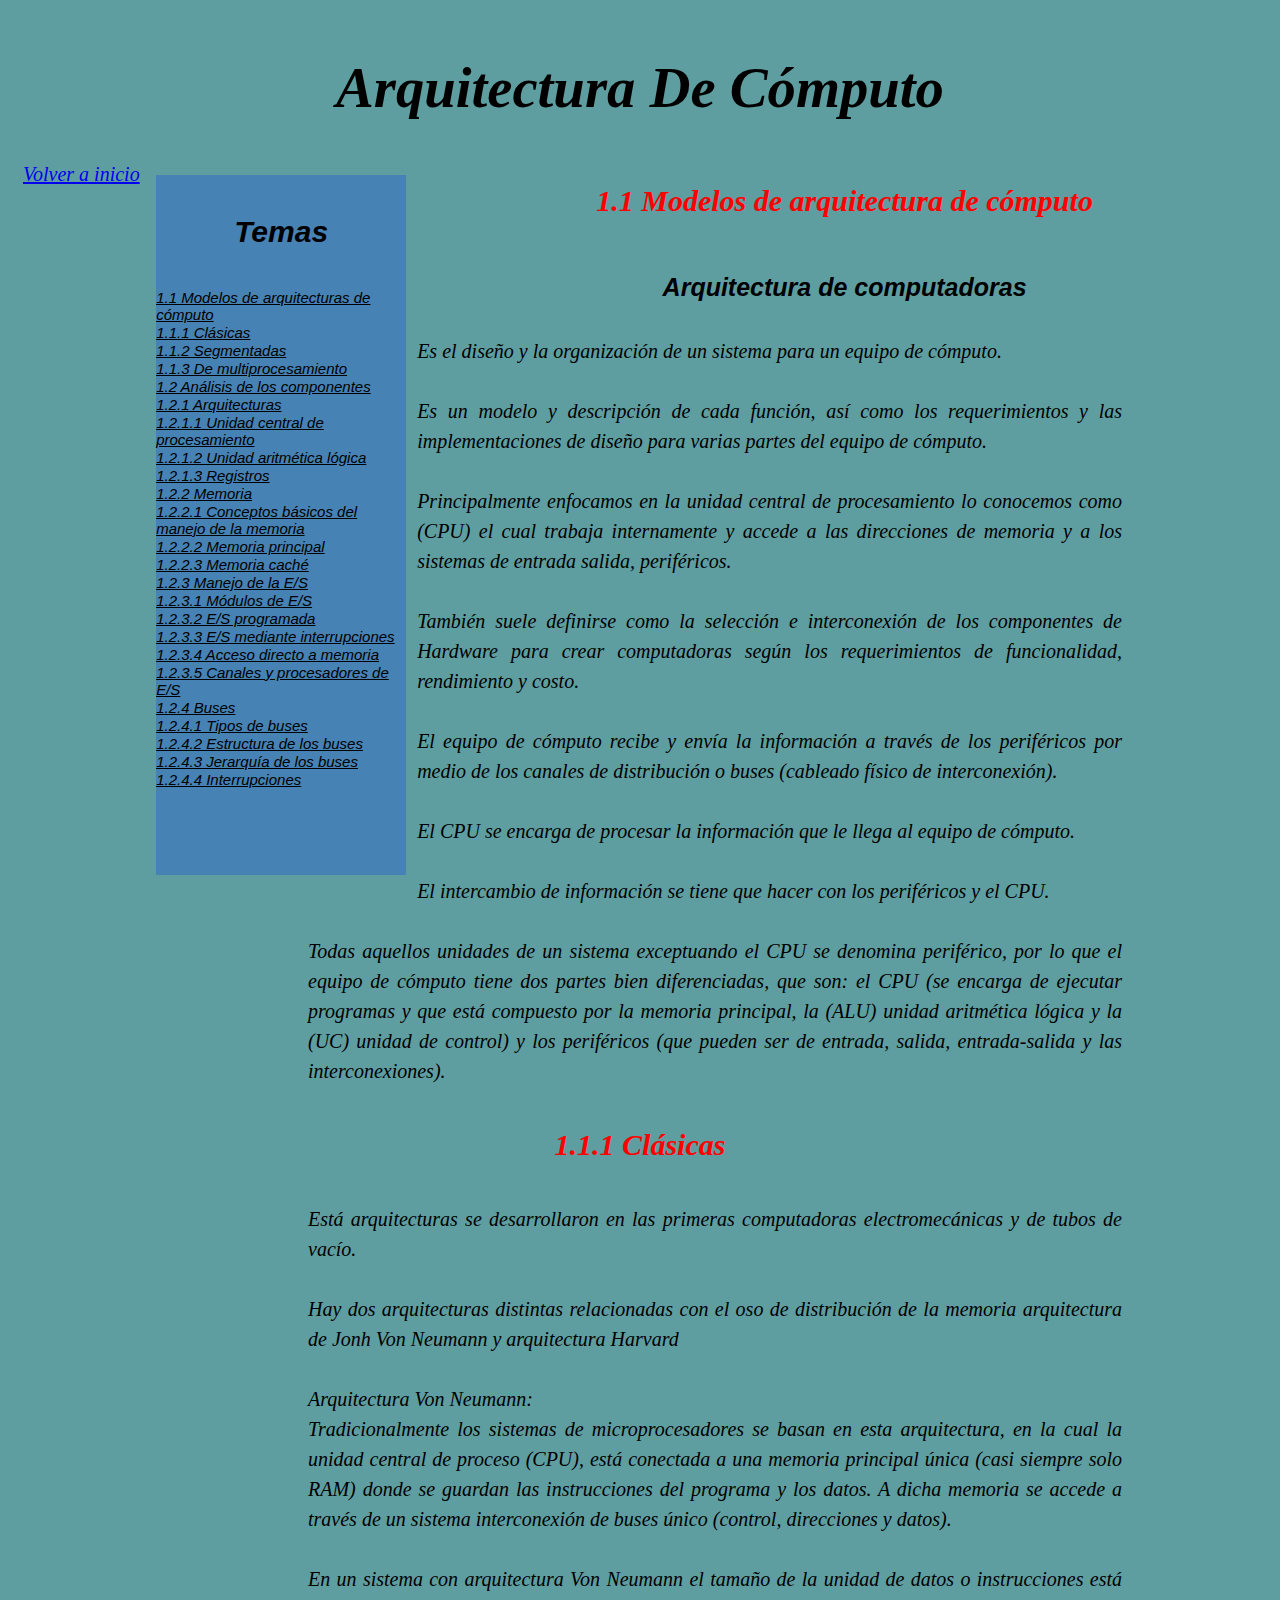
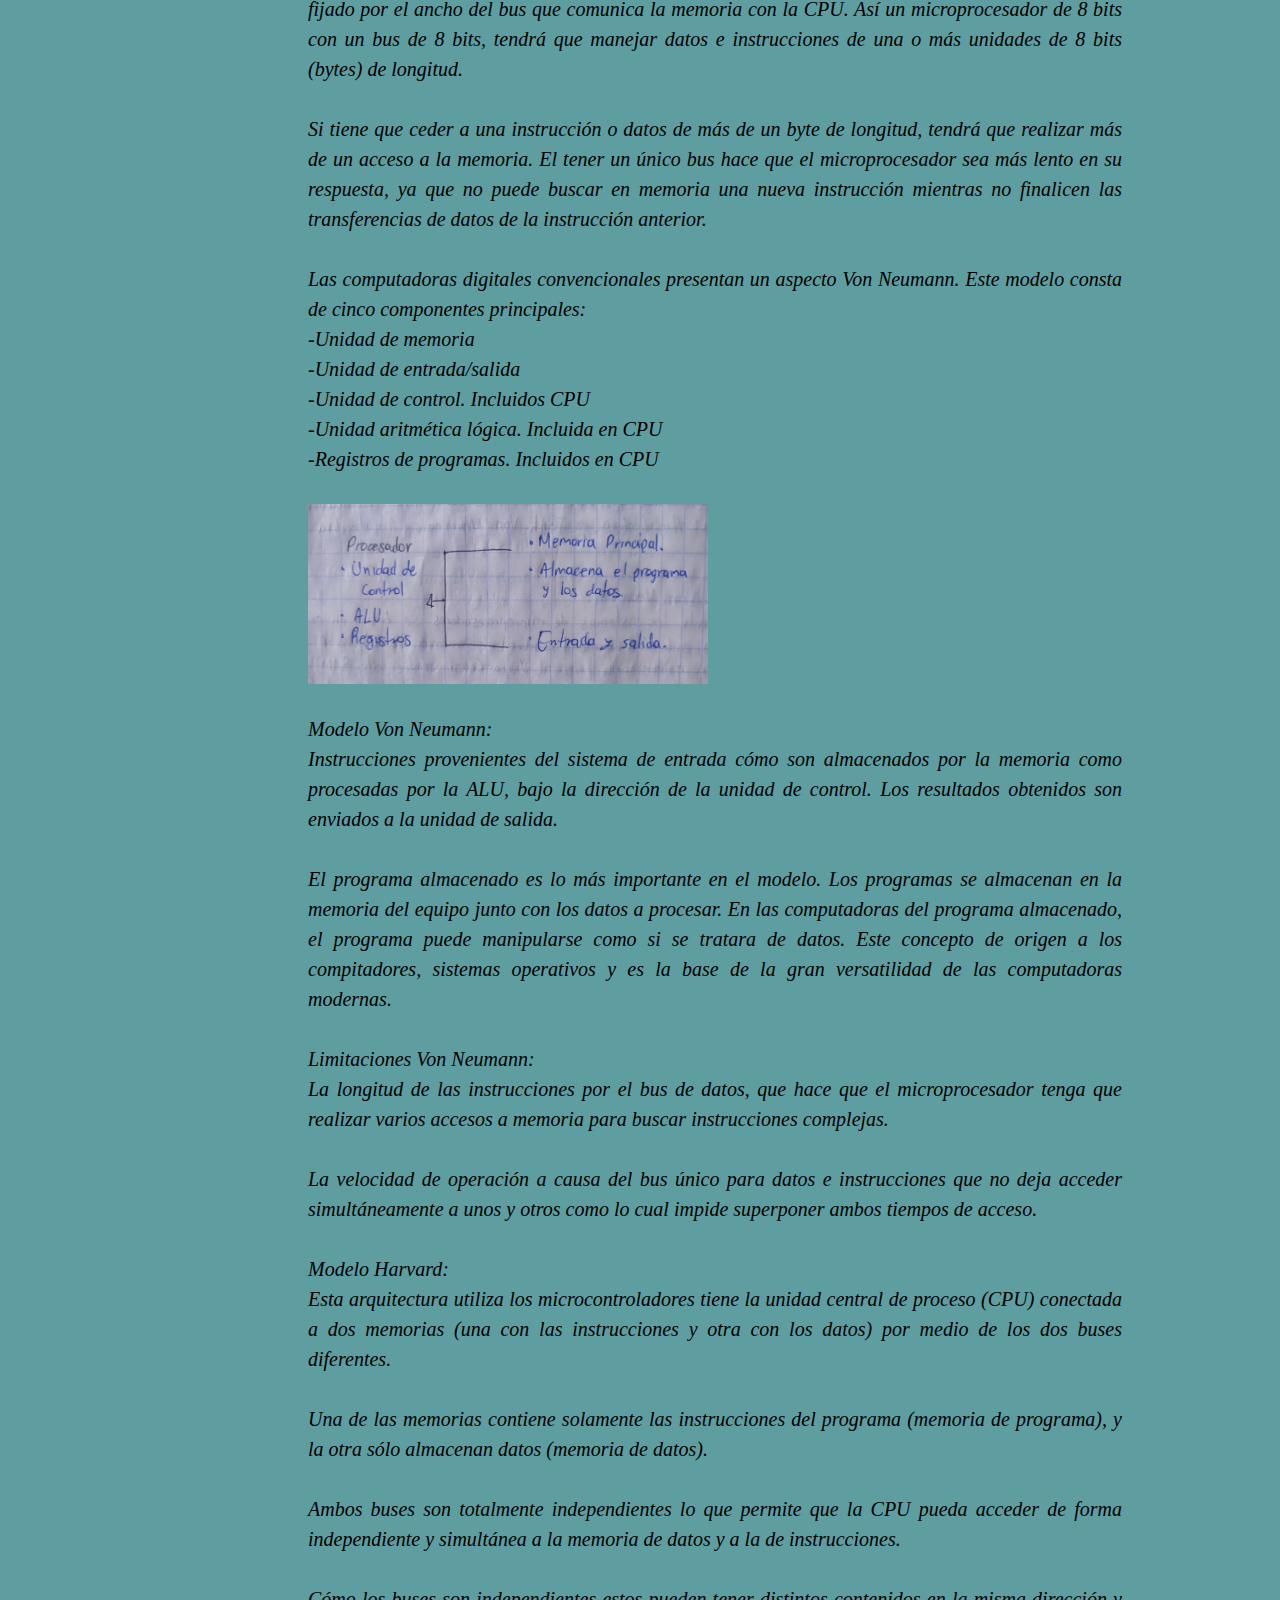
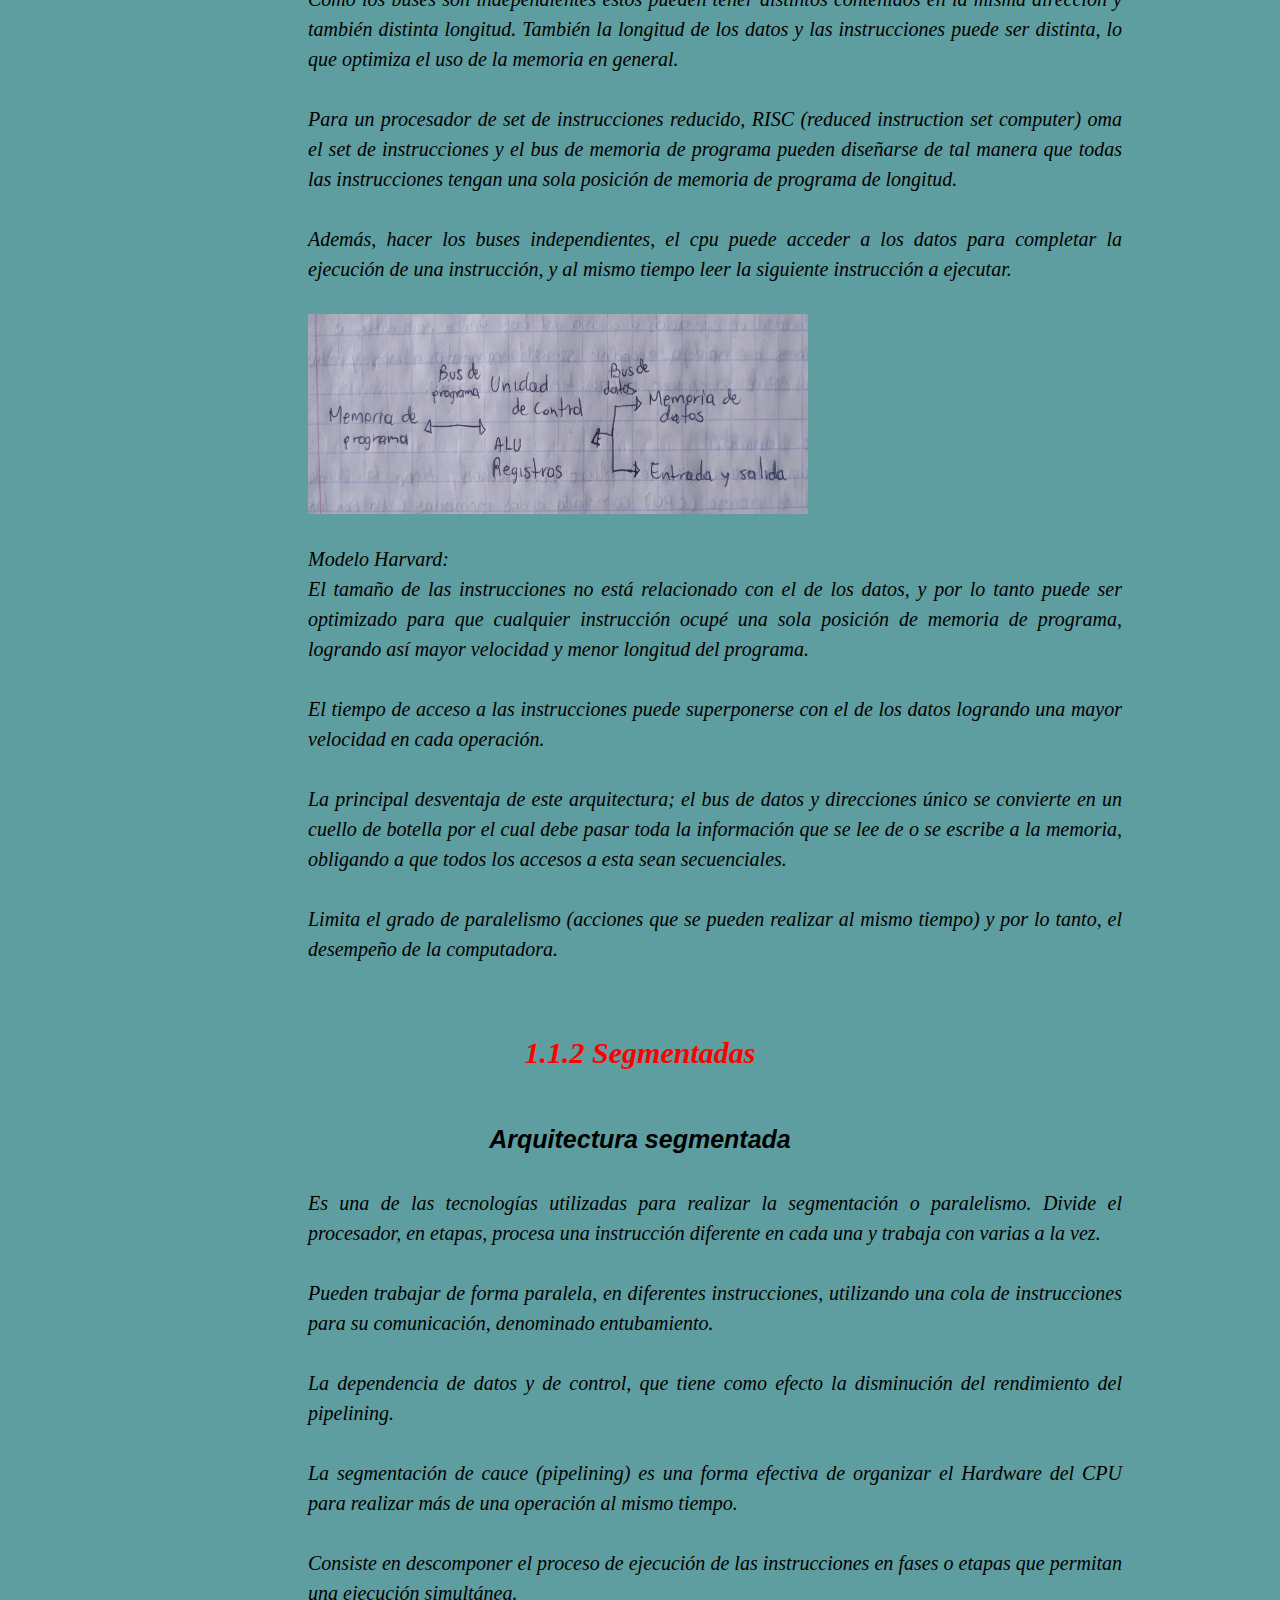
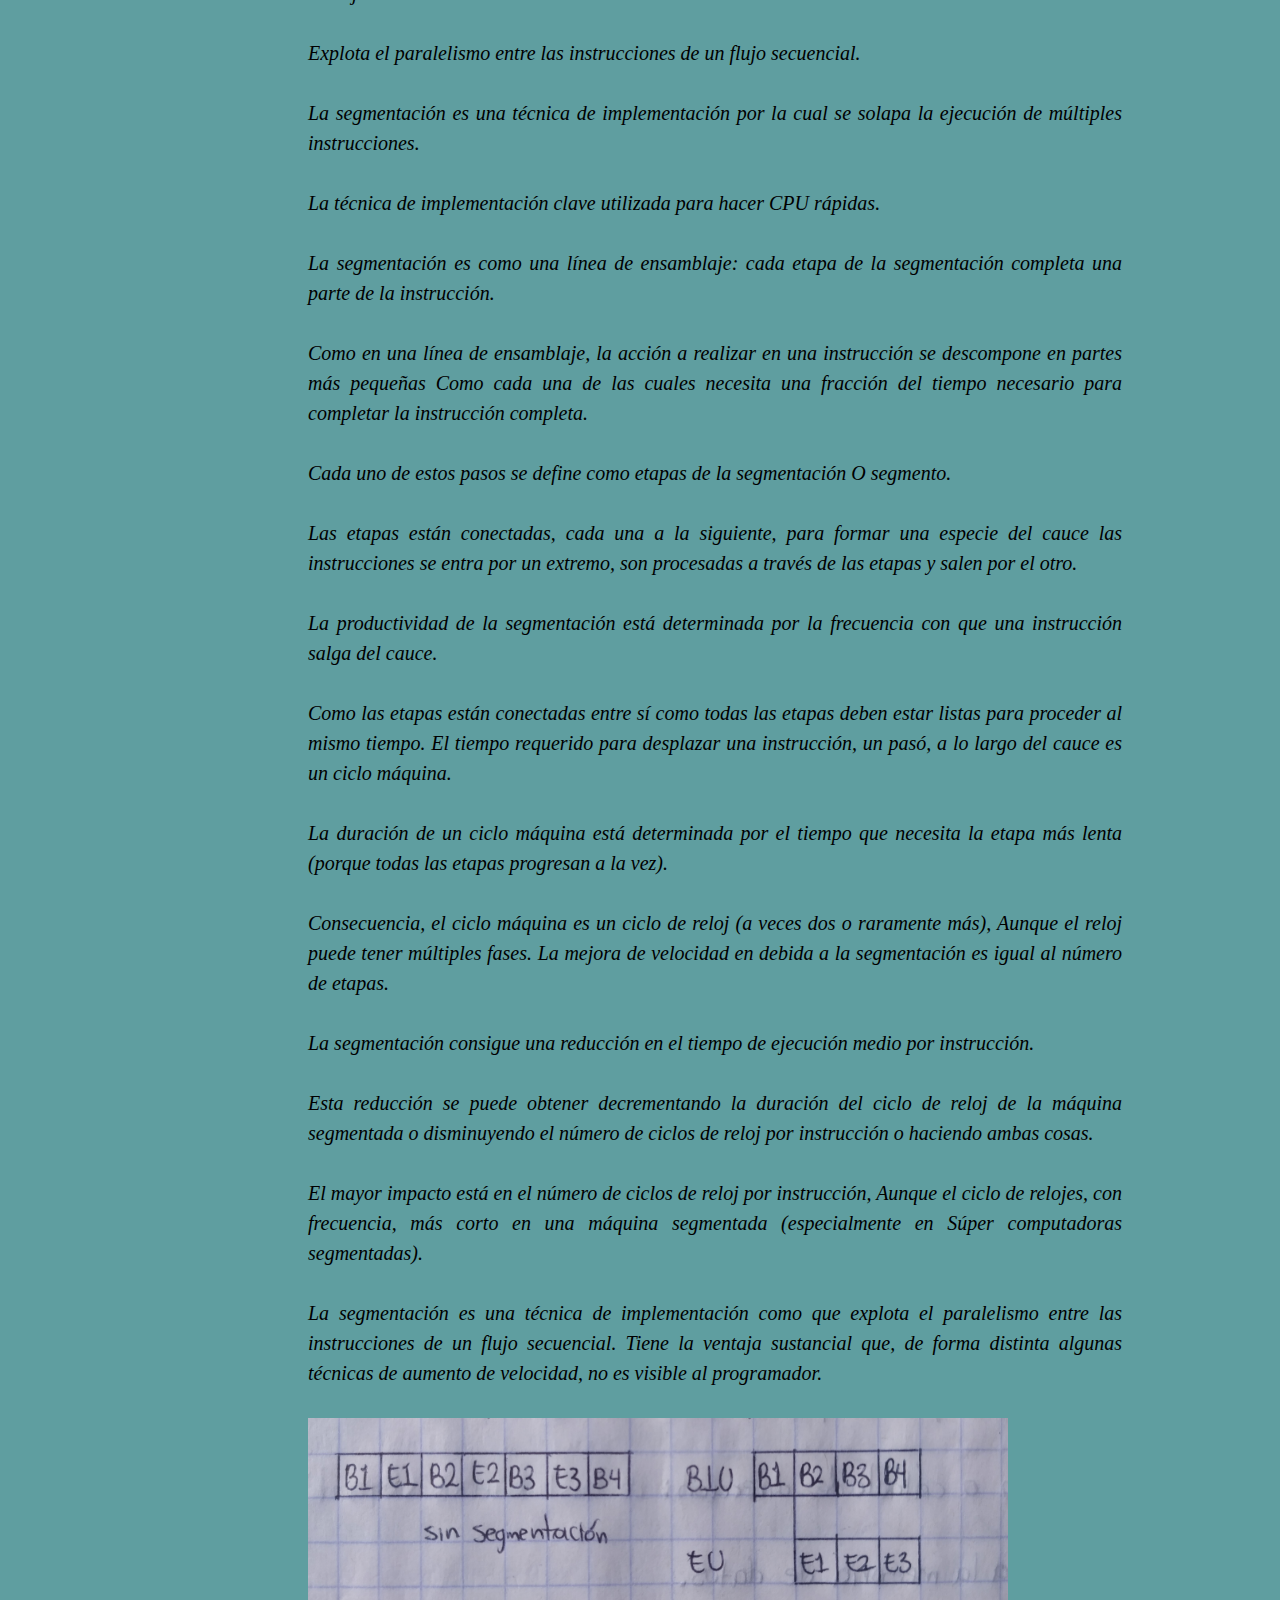
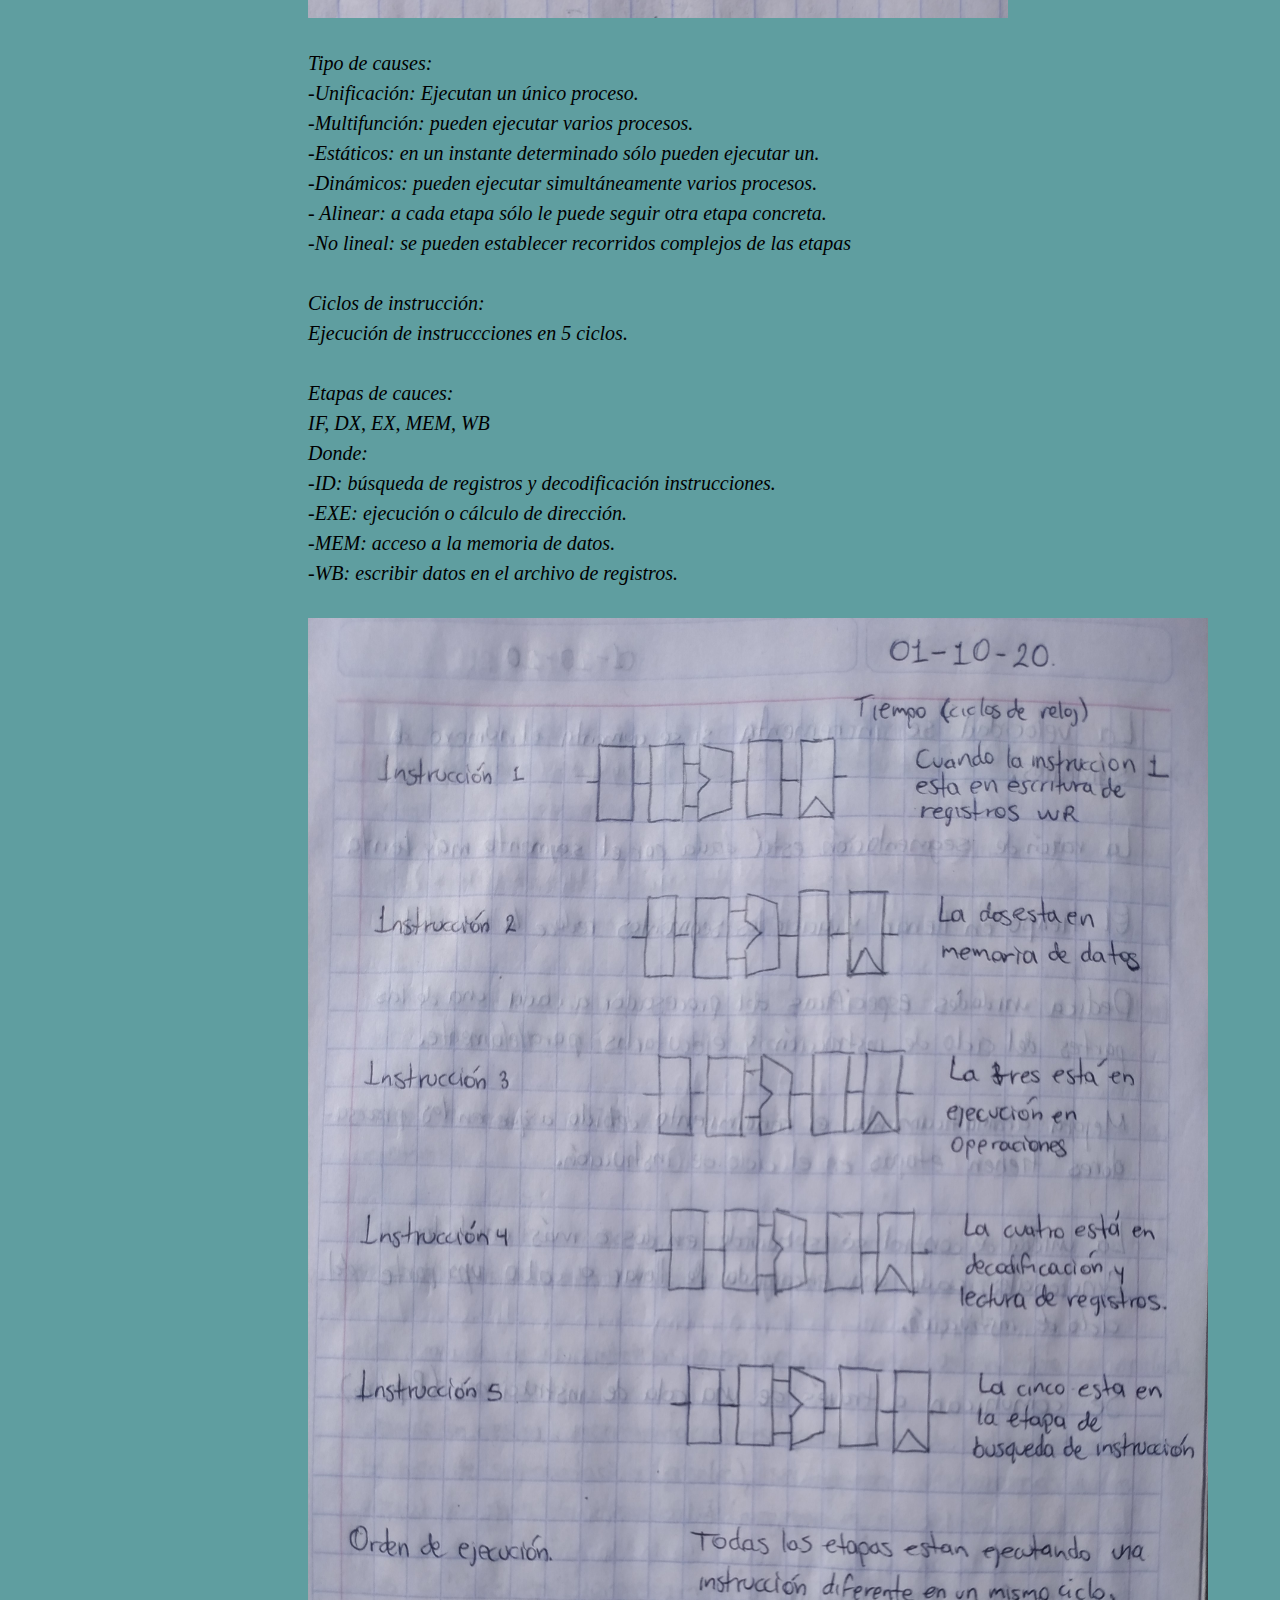
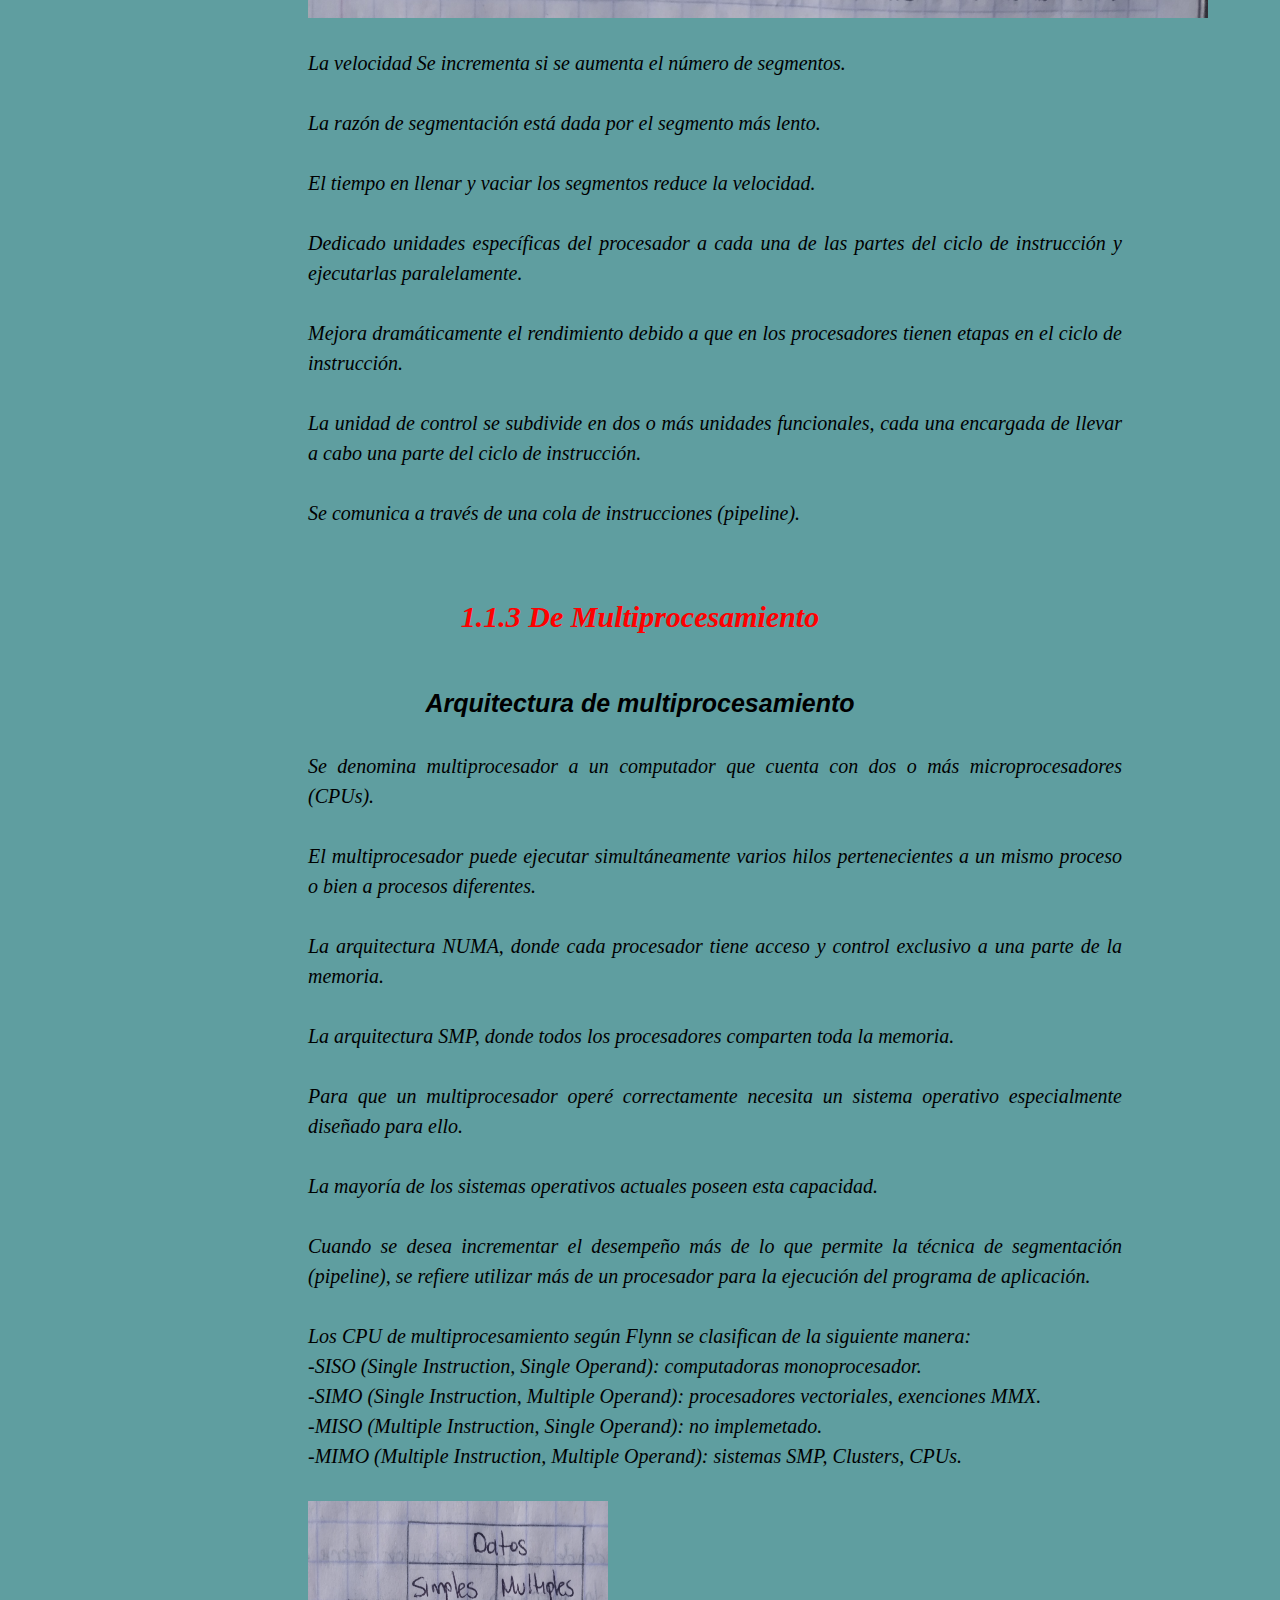
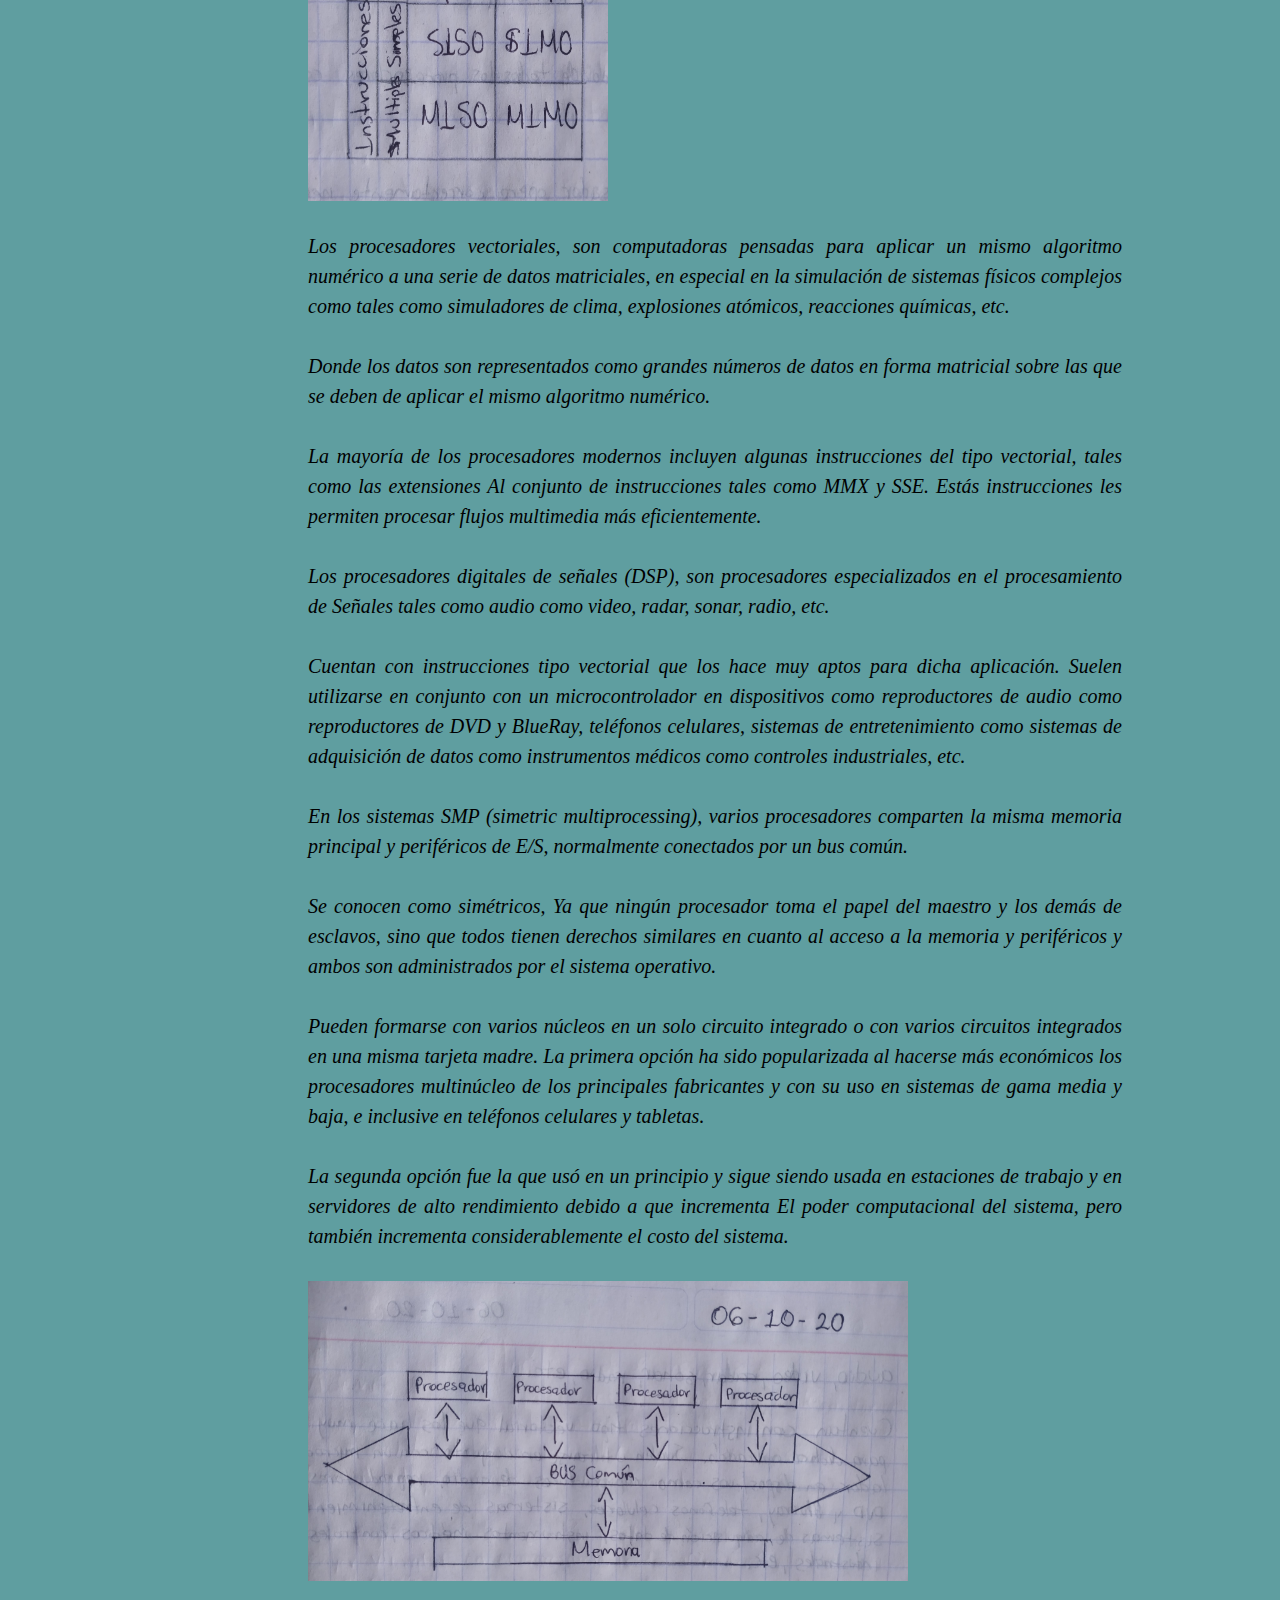
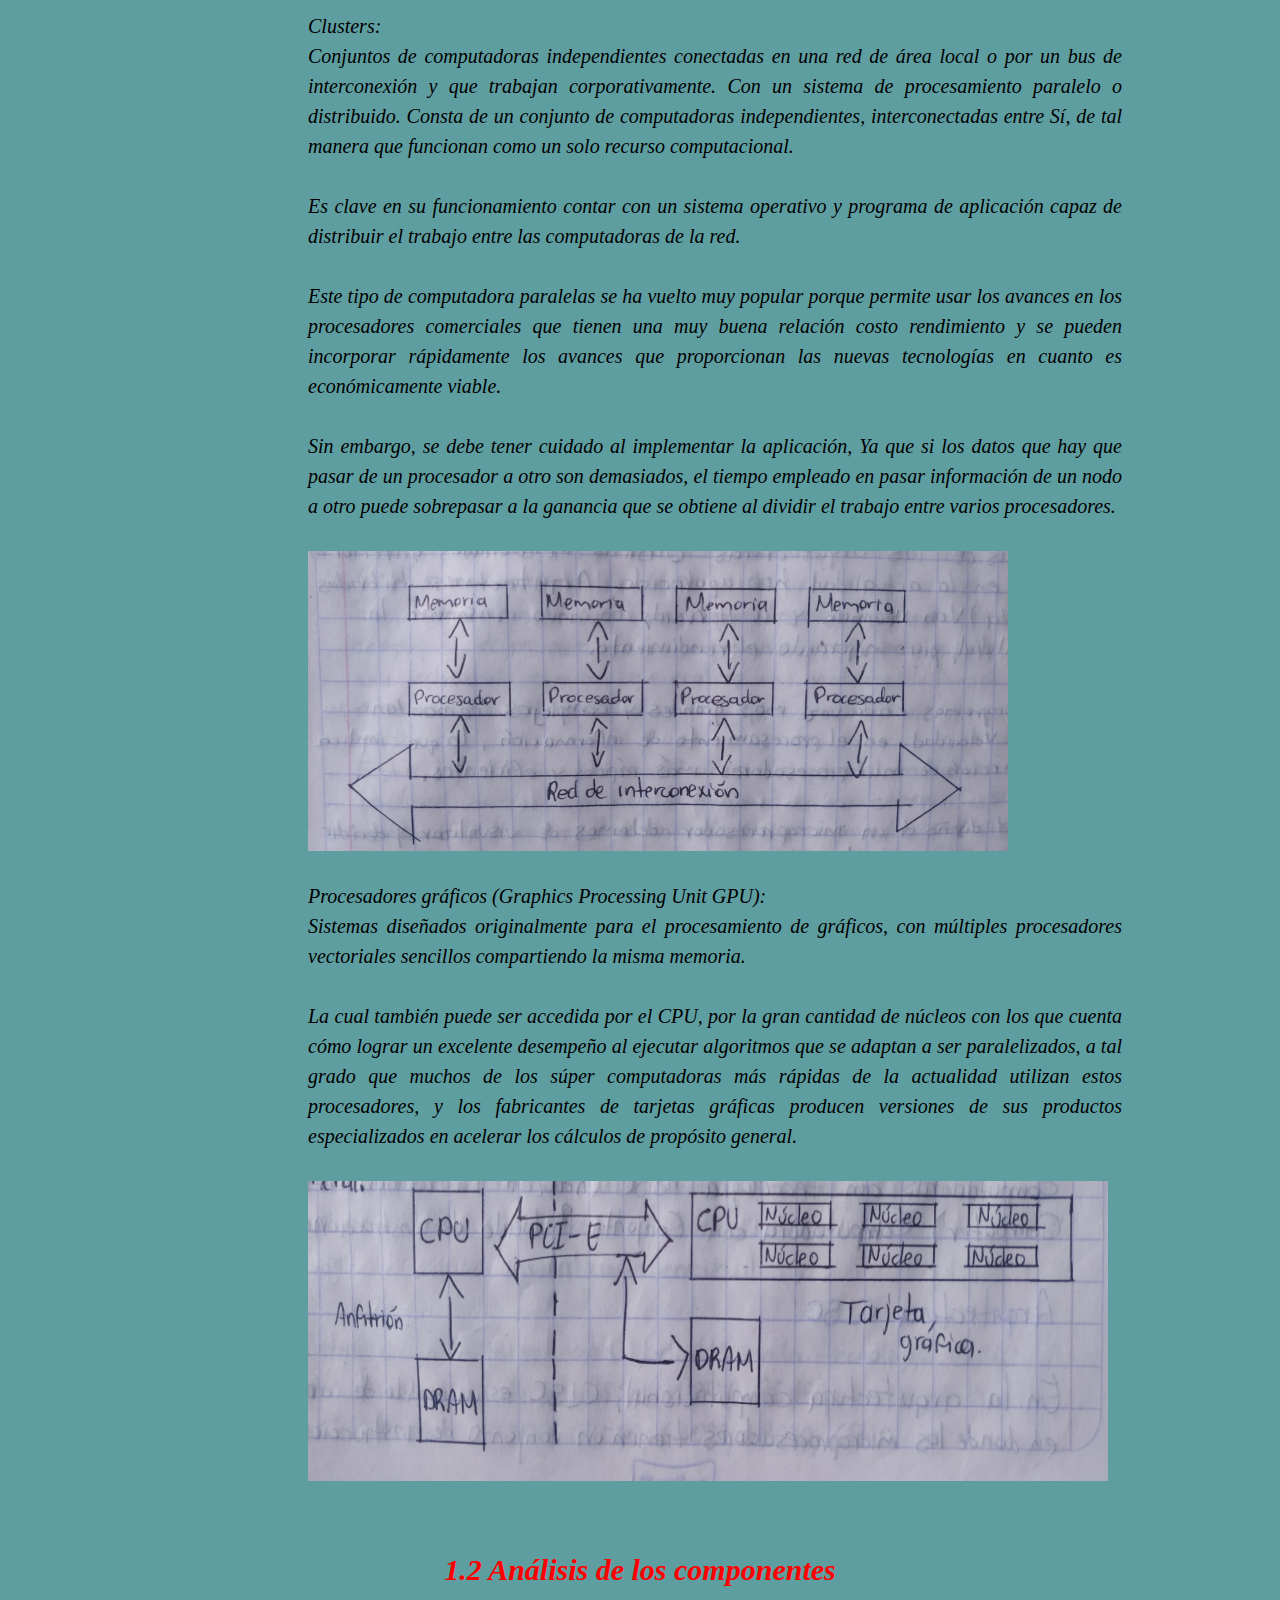
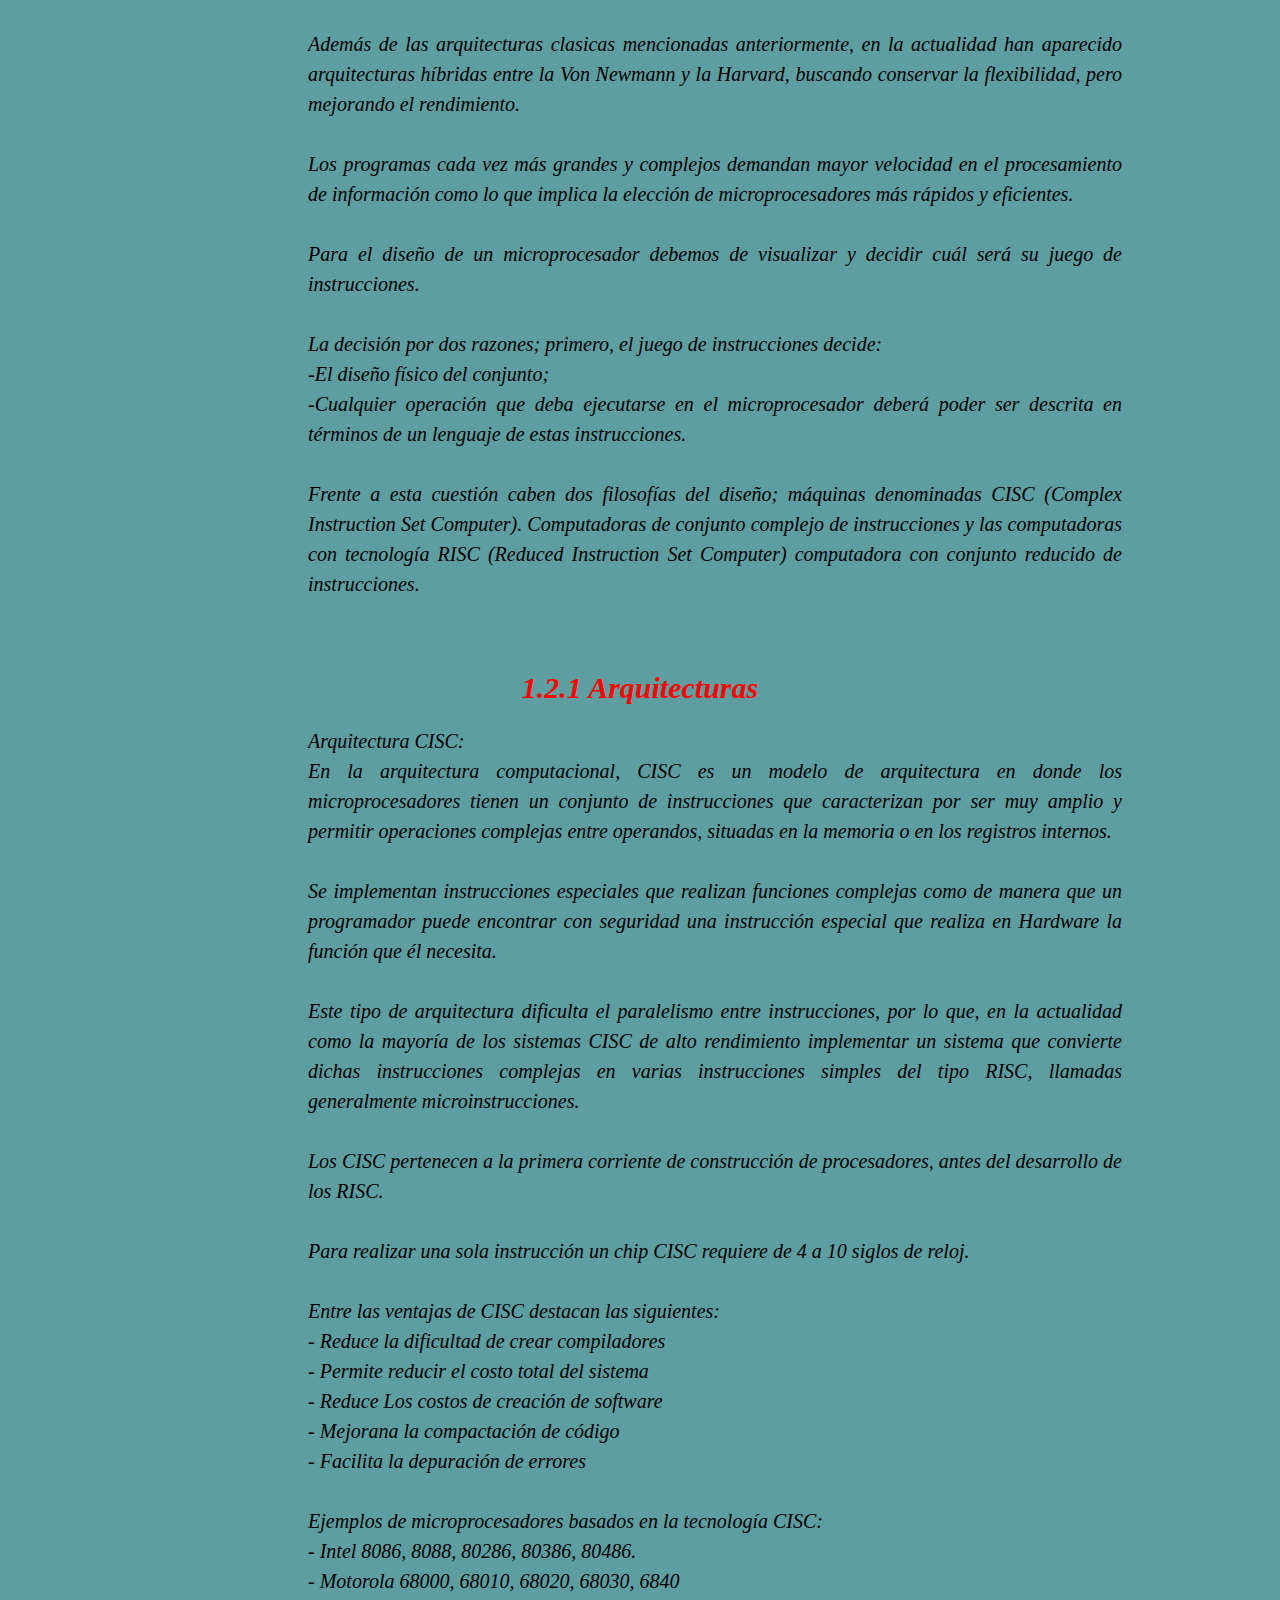
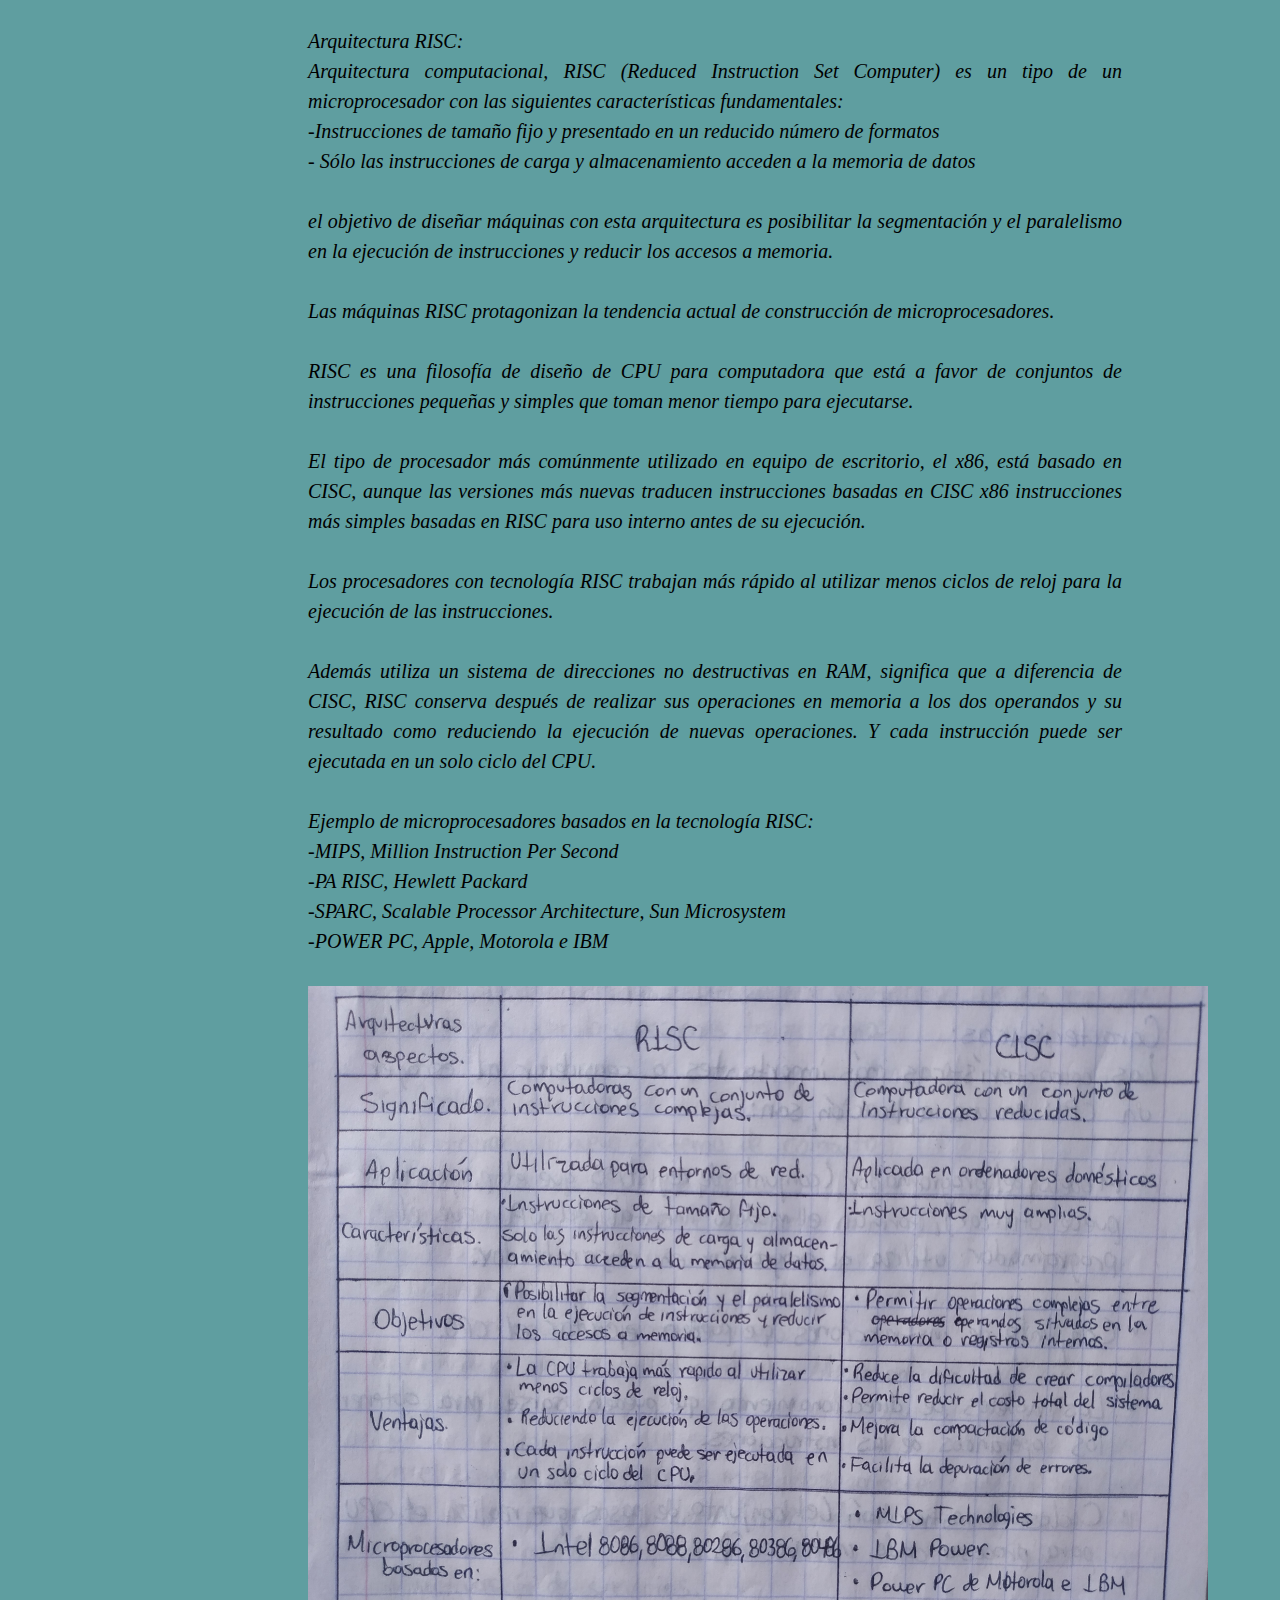
==== commit 78737ec0: "Add files via upload" ====
--- a/unidad 1.html
+++ b/unidad 1.html
@@ -189,7 +189,7 @@
             <br>
             <br>
             
-            <img src="C:\Users\Luis Monsivais\Desktop\Programacion\ArquitecturaComputadoras\Proyecto\imagenes/ArqVonNewmann.jpg"
+            <img src="imagenes/ArqVonNewmann.jpg"
             width="400"
             height="180"
             align="center">
@@ -233,7 +233,7 @@
             <br/>
             <br/>
             
-            <img src="C:\Users\Luis Monsivais\Desktop\Programacion\ArquitecturaComputadoras\Proyecto\imagenes/ArqHarvard.jpg"
+            <img src="imagenes/ArqHarvard.jpg"
             width="500"
             height="200"
             align="center">
@@ -334,7 +334,7 @@
             <br>
             <br>
             
-            <img src="C:\Users\Luis Monsivais\Desktop\Programacion\ArquitecturaComputadoras\Proyecto\imagenes/Segmentacion.jpg"
+            <img src="imagenes/Segmentacion.jpg"
             width="700"
             height="200"
             align="center">
@@ -377,7 +377,7 @@
             <br>
             <br>
             
-            <img src="C:\Users\Luis Monsivais\Desktop\Programacion\ArquitecturaComputadoras\Proyecto\imagenes/EtapasSegmentacion.jpg"
+            <img src="imagenes/EtapasSegmentacion.jpg"
             width="900"
             height="1000"
             align="center">
@@ -457,7 +457,7 @@
             <br>
             <br>
             
-            <img src="C:\Users\Luis Monsivais\Desktop\Programacion\ArquitecturaComputadoras\Proyecto\imagenes/ClasificacionCPU.jpg"
+            <img src="imagenes/ClasificacionCPU.jpg"
             width="300"
             height="300"
             align="center">
@@ -492,7 +492,7 @@
             <br>
             <br>
             
-            <img src="C:\Users\Luis Monsivais\Desktop\Programacion\ArquitecturaComputadoras\Proyecto\imagenes/ArqMul.jpg"
+            <img src="imagenes/ArqMul.jpg"
             width="600"
             height="300"
             align="center">
@@ -514,7 +514,7 @@
             <br>
             <br>
             
-            <img src="C:\Users\Luis Monsivais\Desktop\Programacion\ArquitecturaComputadoras\Proyecto\imagenes/ArqMul2.jpg"
+            <img src="imagenes/ArqMul2.jpg"
             width="700"
             height="300"
             align="center">
@@ -531,7 +531,7 @@
             <br>
             <br>
             
-            <img src="C:\Users\Luis Monsivais\Desktop\Programacion\ArquitecturaComputadoras\Proyecto\imagenes/ArqMul3.jpg"
+            <img src="imagenes/ArqMul3.jpg"
             width="800"
             height="300"
             align="center">
@@ -660,7 +660,7 @@
             <br>
             <br>
             
-            <img src="C:\Users\Luis Monsivais\Desktop\Programacion\ArquitecturaComputadoras\Proyecto\imagenes/ComRC.jpg"
+            <img src="imagenes/ComRC.jpg"
             width="900"
             height="700"
             align="center">
@@ -841,7 +841,7 @@
             <br>
             <br>
             
-            <img src="C:\Users\Luis Monsivais\Desktop\Programacion\ArquitecturaComputadoras\Proyecto\imagenes/ALU.jpg"
+            <img src="imagenes/ALU.jpg"
             width="300"
             height="200"
             align="center">
@@ -852,7 +852,7 @@
             <br>
             <br>
             
-            <img src="C:\Users\Luis Monsivais\Desktop\Programacion\ArquitecturaComputadoras\Proyecto\imagenes/ALU1.jpg"
+            <img src="imagenes/ALU1.jpg"
             width="600"
             height="200"
             align="center">
@@ -917,7 +917,7 @@
             <br>
             <br>
             
-            <img src="C:\Users\Luis Monsivais\Desktop\Programacion\ArquitecturaComputadoras\Proyecto\imagenes/DiagramaALU.jpg"
+            <img src="imagenes/DiagramaALU.jpg"
             width="600"
             height="500"
             align="center">
@@ -935,7 +935,7 @@
             <br>
             <br>
             
-            <img src="C:\Users\Luis Monsivais\Desktop\Programacion\ArquitecturaComputadoras\Proyecto\imagenes/UC.jpg"
+            <img src="imagenes/UC.jpg"
             width="300"
             height="200"
             align="center">
@@ -1031,7 +1031,7 @@
             <br>
             <br>
             
-            <img src="C:\Users\Luis Monsivais\Desktop\Programacion\ArquitecturaComputadoras\Proyecto\imagenes/UC1.jpg"
+            <img src="imagenes/UC1.jpg"
             width="900"
             height="600"
             align="center">
@@ -1195,7 +1195,7 @@
             <br>
             <br>
             
-            <img src="C:\Users\Luis Monsivais\Desktop\Programacion\ArquitecturaComputadoras\Proyecto\imagenes/RAM.jpg"
+            <img src="imagenes/RAM.jpg"
             width="700"
             height="400"
             align="center">
@@ -1242,7 +1242,7 @@
             <br>
             <br>
             
-            <img src="C:\Users\Luis Monsivais\Desktop\Programacion\ArquitecturaComputadoras\Proyecto\imagenes/cache.jpg"
+            <img src="imagenes/cache.jpg"
             width="400"
             height="250"
             align="center">
@@ -1279,7 +1279,7 @@
             <br>
             <br>
             
-            <img src="C:\Users\Luis Monsivais\Desktop\Programacion\ArquitecturaComputadoras\Proyecto\imagenes/cache2.jpg"
+            <img src="imagenes/cache2.jpg"
             width="700"
             height="200"
             align="center">
@@ -1338,7 +1338,7 @@
             
             <br>
             
-            <img src="C:\Users\Luis Monsivais\Desktop\Programacion\ArquitecturaComputadoras\Proyecto\imagenes/ModulosES.jpg"
+            <img src="imagenes/ModulosES.jpg"
             width="700"
             height="500"
             align="center">
@@ -1355,7 +1355,7 @@
             <br>
             <br>
             
-            <img src="C:\Users\Luis Monsivais\Desktop\Programacion\ArquitecturaComputadoras\Proyecto\imagenes/ModulosES2.jpg"
+            <img src="imagenes/ModulosES2.jpg"
             width="400"
             height="300"
             align="center">
@@ -1399,7 +1399,7 @@
             <br>
             <br>
             
-            <img src="C:\Users\Luis Monsivais\Desktop\Programacion\ArquitecturaComputadoras\Proyecto\imagenes/ModulosES3.jpg"
+            <img src="imagenes/ModulosES3.jpg"
             width="800"
             height="1000"
             align="center">
@@ -1422,7 +1422,7 @@
             <br>
             <br>
             
-            <img src="C:\Users\Luis Monsivais\Desktop\Programacion\ArquitecturaComputadoras\Proyecto\imagenes/ESInt.jpg"
+            <img src="imagenes/ESInt.jpg"
             width="400"
             height="250"
             align="center">
@@ -1445,7 +1445,7 @@
             <br>
             <br>
             
-            <img src="C:\Users\Luis Monsivais\Desktop\Programacion\ArquitecturaComputadoras\Proyecto\imagenes/ESInt2.jpg"
+            <img src="imagenes/ESInt2.jpg"
             width="700"
             height="300"
             align="center">
@@ -1569,7 +1569,7 @@
             <br>
             <br>
             
-            <img src="C:\Users\Luis Monsivais\Desktop\Programacion\ArquitecturaComputadoras\Proyecto\imagenes/BusDatos.jpg"
+            <img src="imagenes/BusDatos.jpg"
             width="700"
             height="300"
             align="center">
@@ -1634,7 +1634,7 @@
             <br>
             <br>
             
-            <img src="C:\Users\Luis Monsivais\Desktop\Programacion\ArquitecturaComputadoras\Proyecto\imagenes/BusSistema.jpg"
+            <img src="imagenes/BusSistema.jpg"
             width="700"
             height="600"
             align="center">
@@ -1686,7 +1686,7 @@
             <br>
             <br>
             
-            <img src="C:\Users\Luis Monsivais\Desktop\Programacion\ArquitecturaComputadoras\Proyecto\imagenes/PCMCIA.jpg"
+            <img src="imagenes/PCMCIA.jpg"
             width="800"
             height="550"
             align="center">
